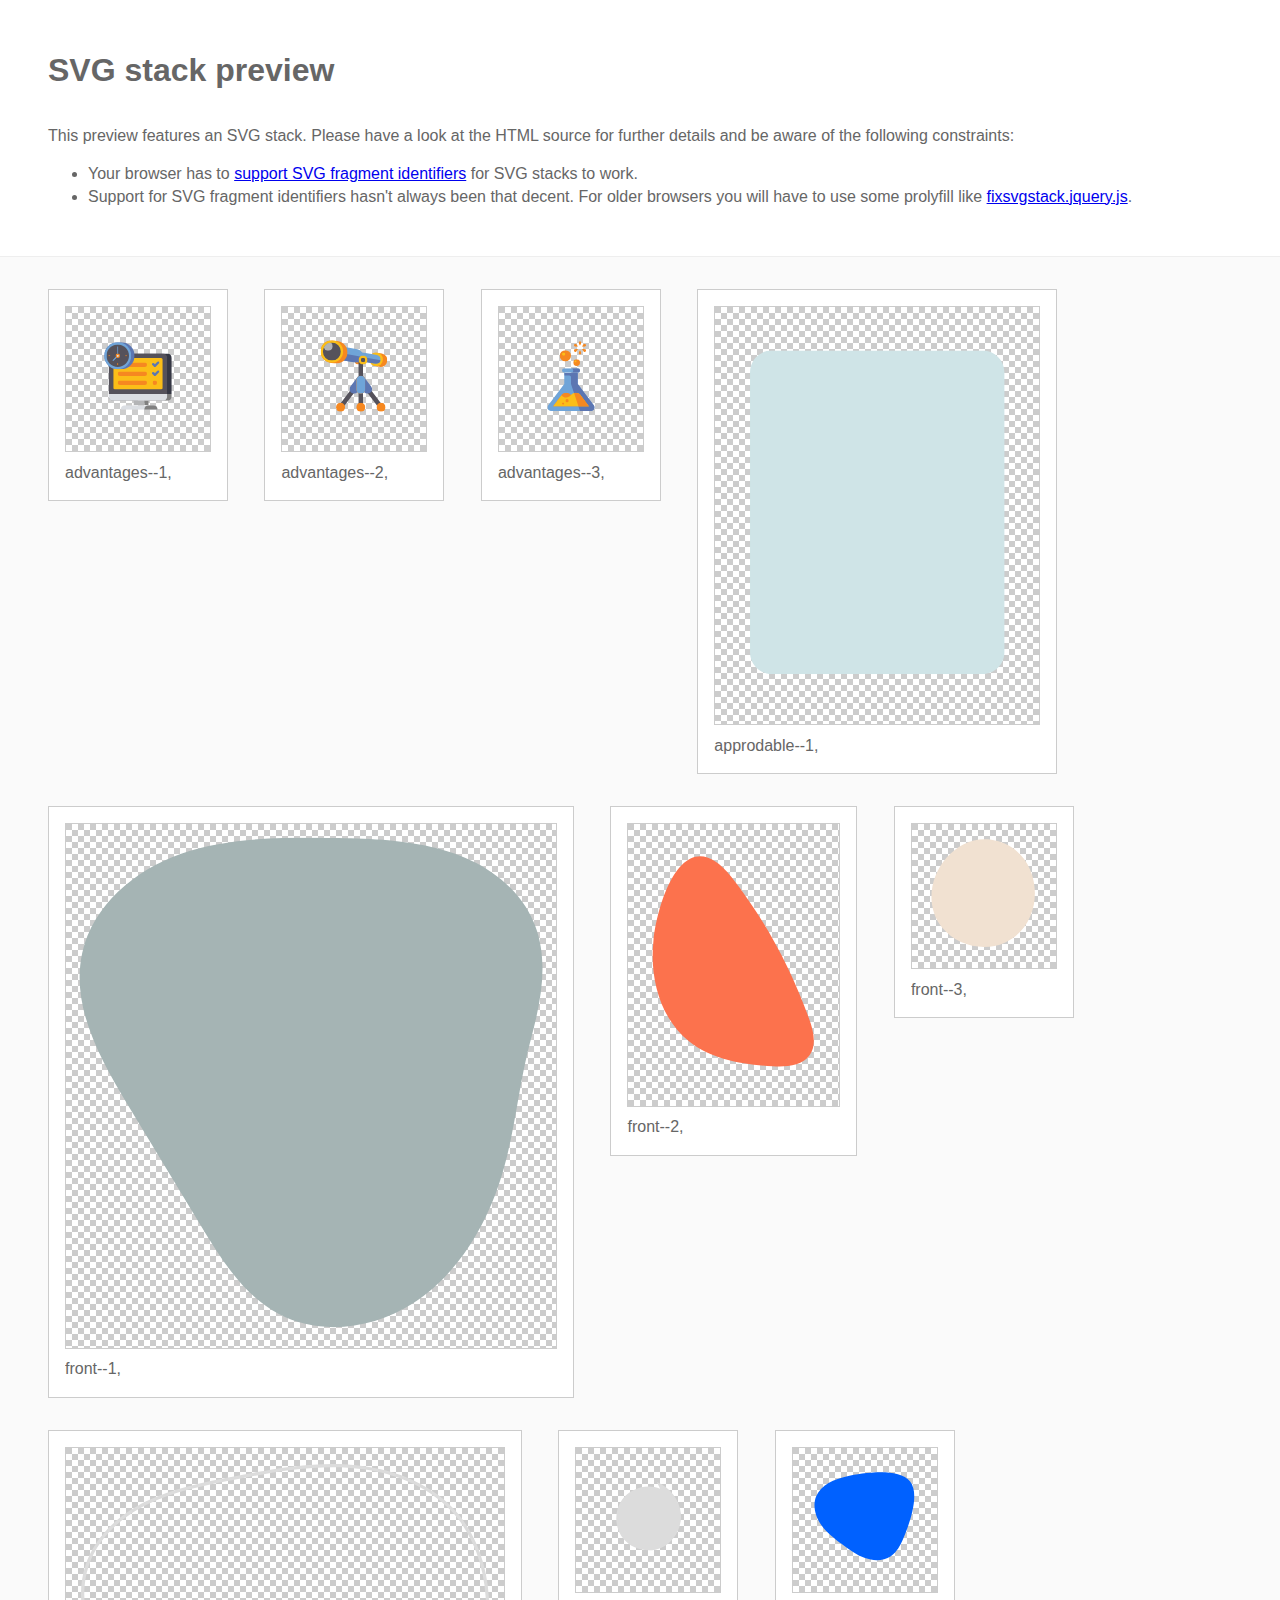
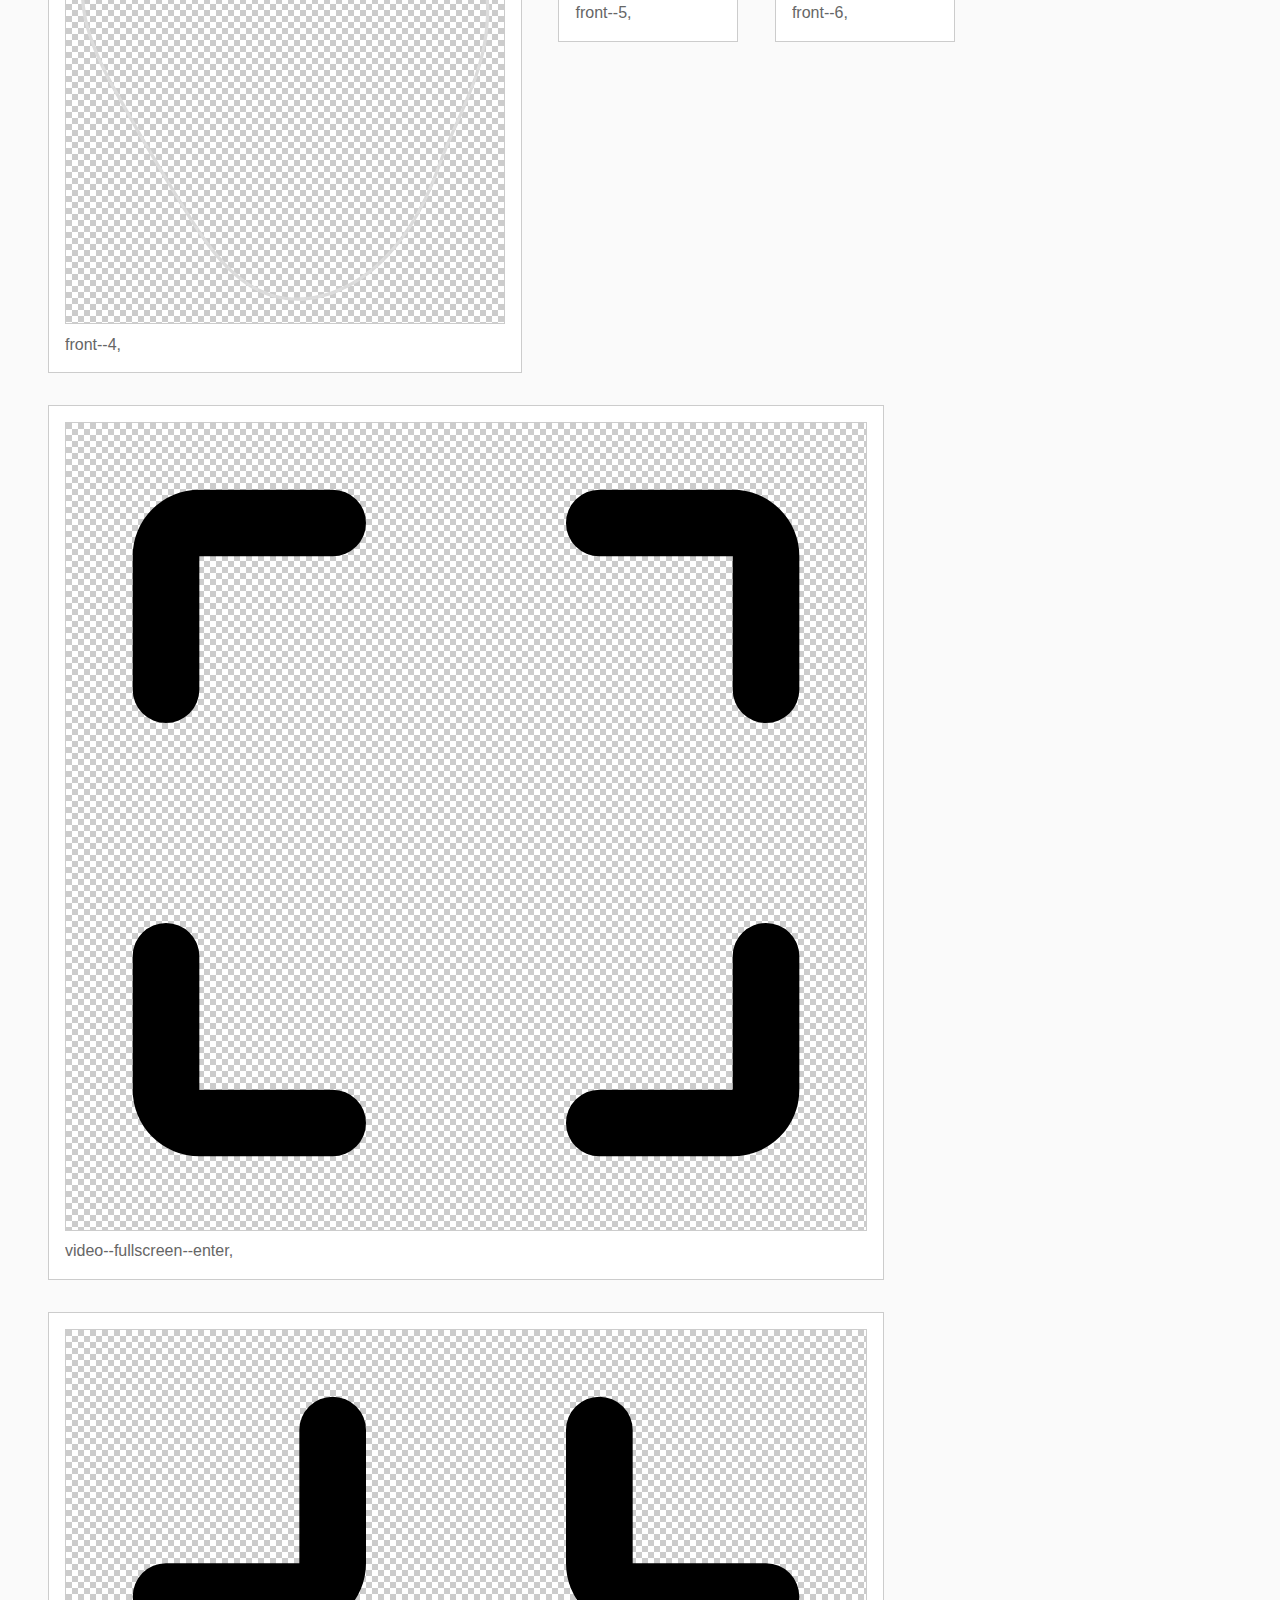
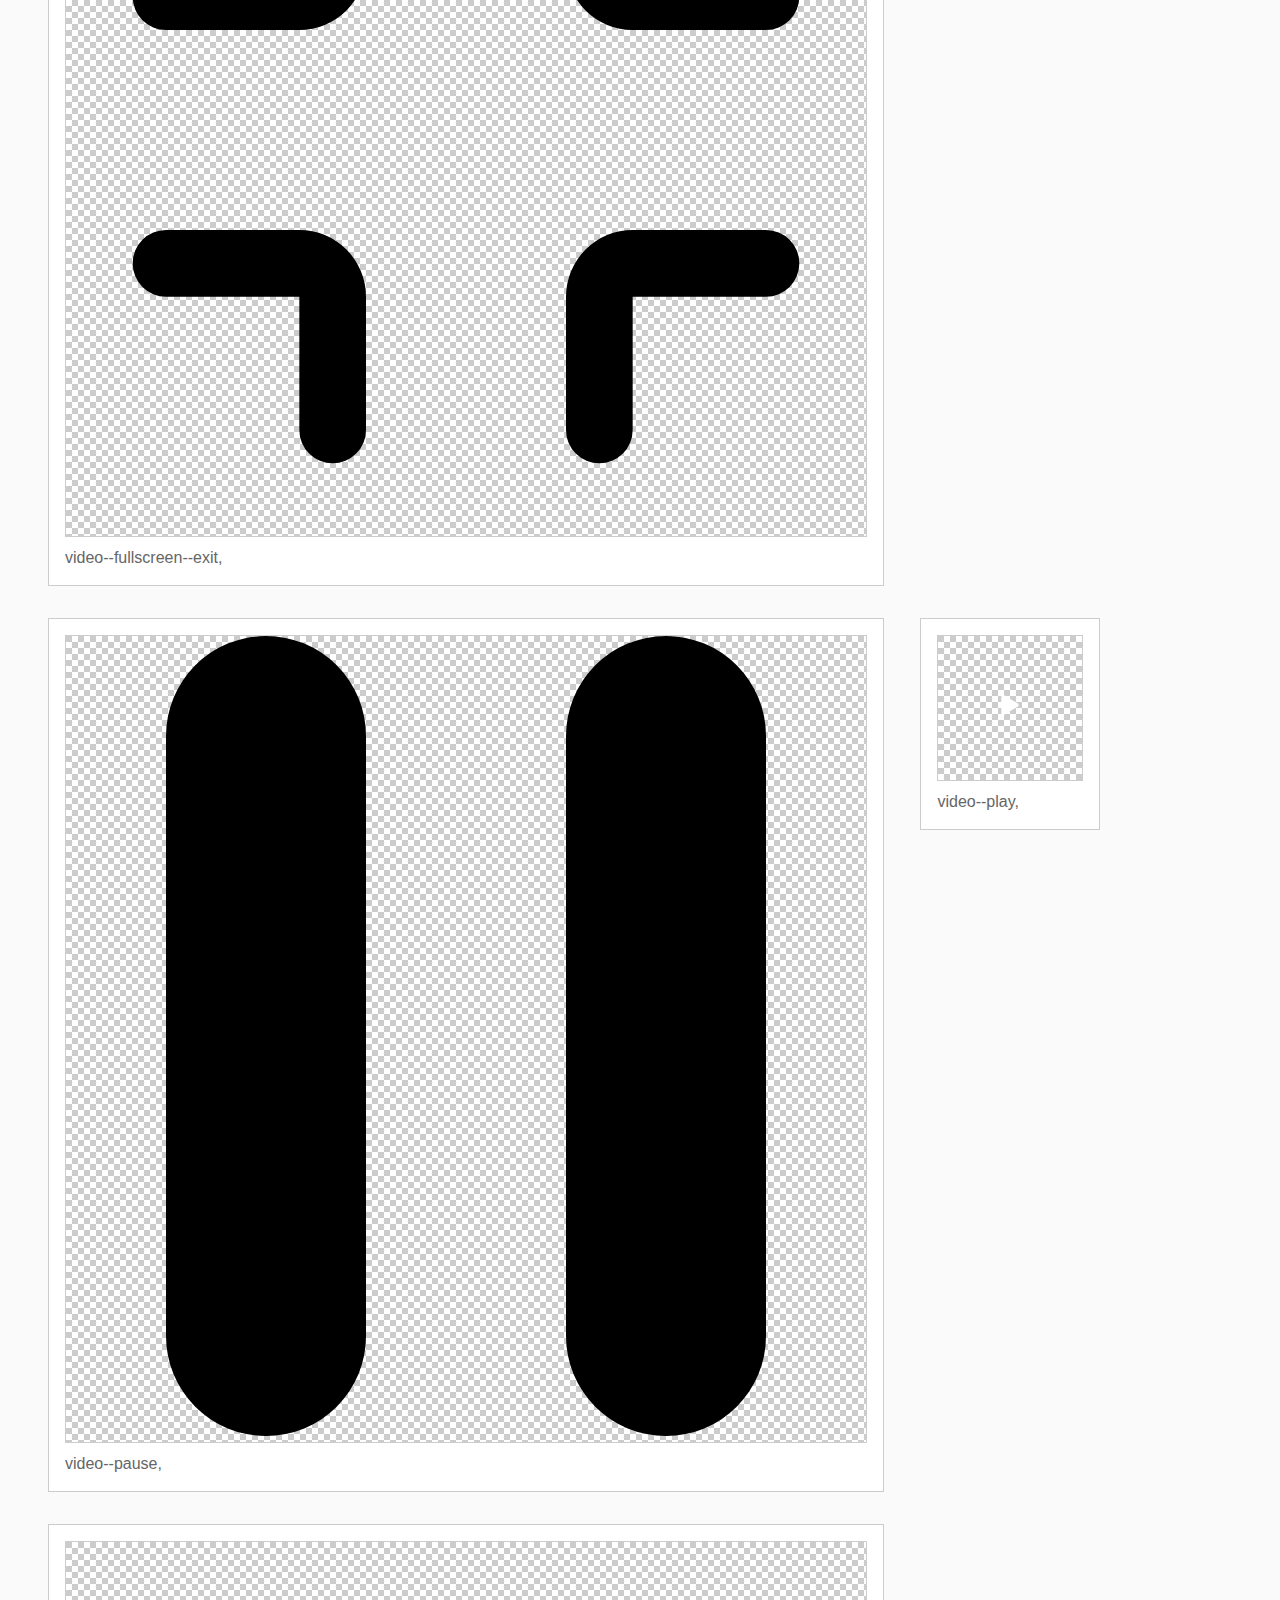
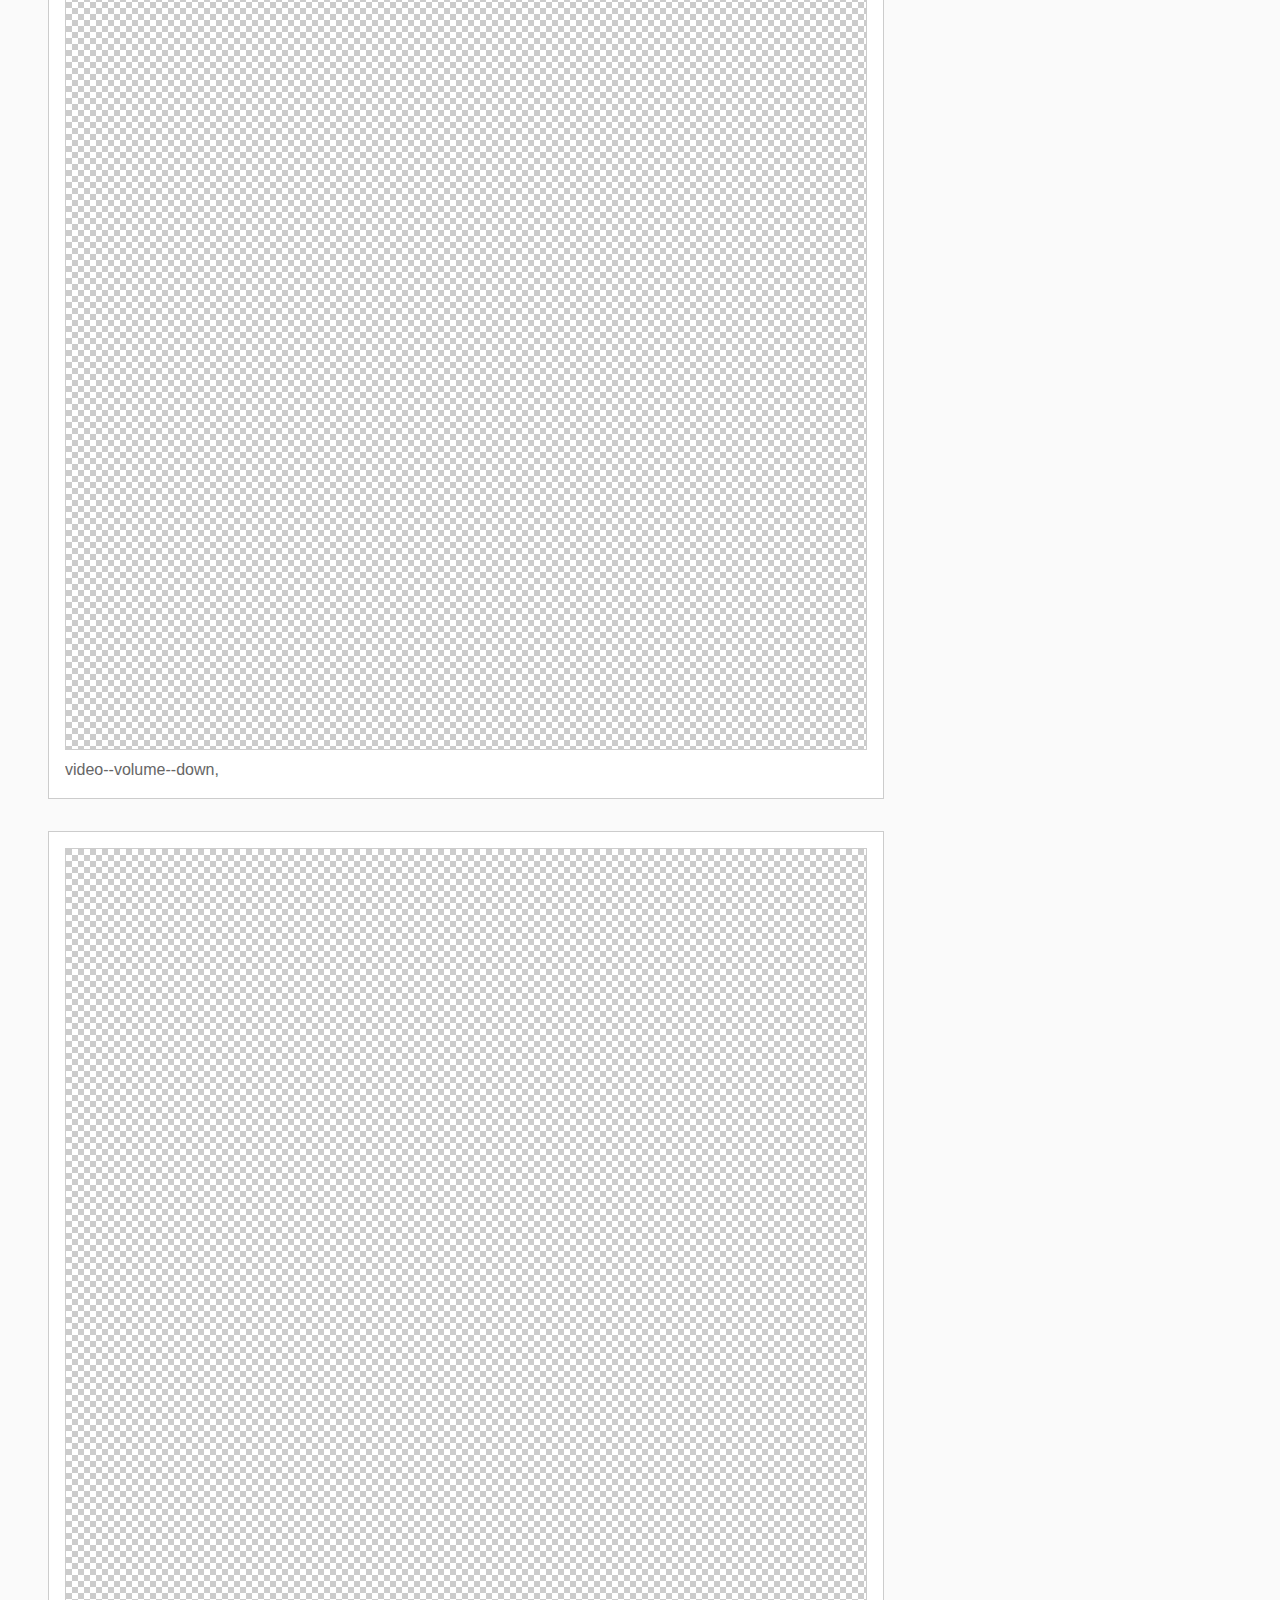
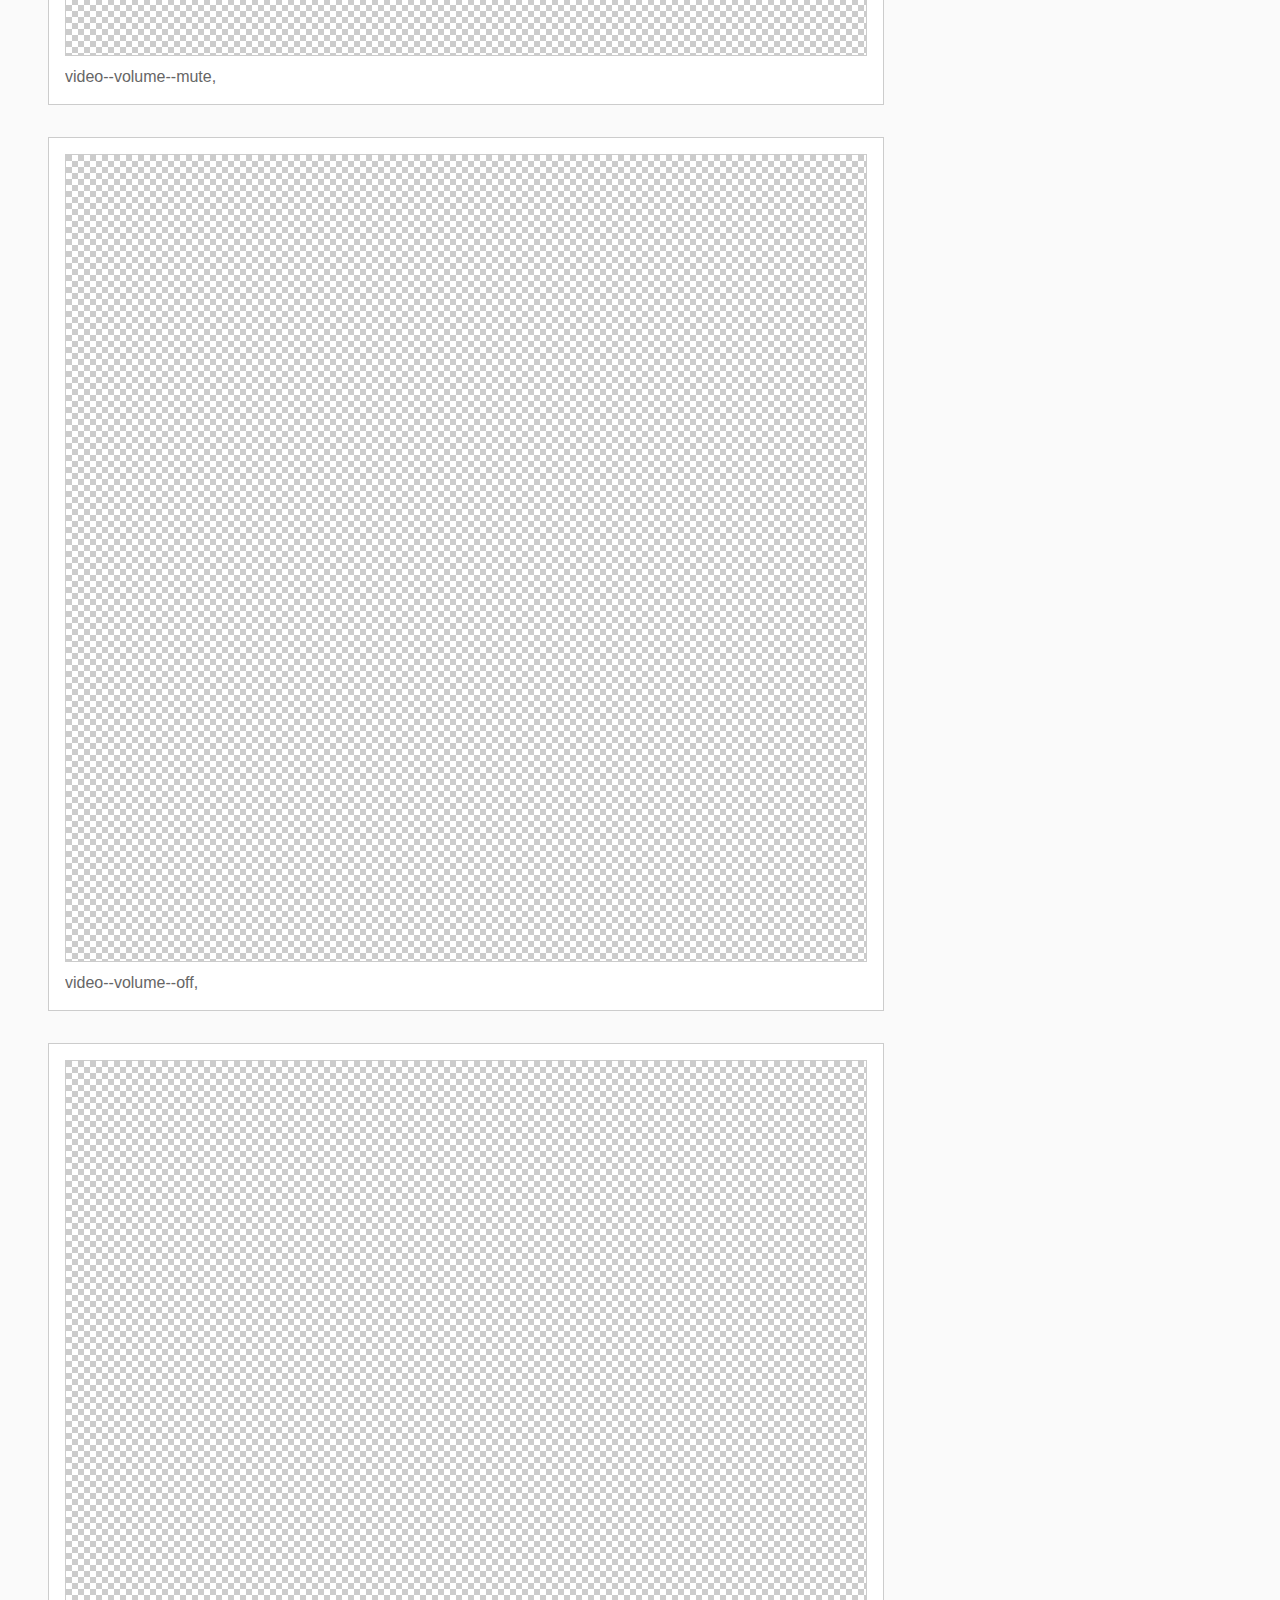
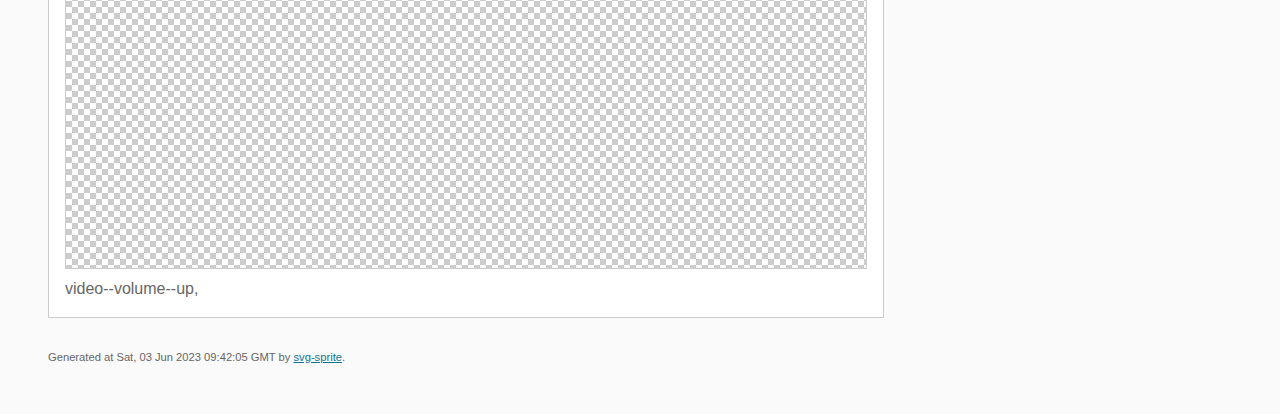
==== img/stack/sprite.stack.html @ 0eae403f "end video section" ====
<!doctype html>
<html lang="en">
    <head>
        <meta charset="utf-8">
        <title>SVG stack preview | svg-sprite</title>
        <style>
            body {
                padding: 0;
                margin: 0;
                color: #666;
                background: #fafafa;
                font-family: Arial, Helvetica, sans-serif;
                font-size: 1em;
                line-height: 1.4;
            }

            header {
                display: block;
                padding: 3em 3em 2em;
                background-color: #fff;
            }

            header p {
                margin: 2em 0 0;
            }

            section {
                border-top: 1px solid #eee;
                padding: 2em 3em 0;
            }

            section ul {
                margin: 0;
                padding: 0;
            }

            section li {
                display: inline-block;
                background-color: #fff;
                position: relative;
                margin: 0 2em 2em 0;
                vertical-align: top;
                border: 1px solid #ccc;
                padding: 1em 1em 3em;
                cursor: default;
            }

            .icon-box {
                margin: 0;
                width: 144px;
                height: 144px;
                position: relative;
                background: #ccc url("data:image/svg+xml,%3Csvg xmlns='http://www.w3.org/2000/svg' width='12' height='12'%3E%3Cpath fill='%23fff' d='M6 0h6v6H6zM0 6h6v6H0z'/%3E%3C/svg%3E") top left repeat;
                border: 1px solid #ccc;
                display: table-cell;
                vertical-align: middle;
                text-align: center;
            }

            .icon {
                display: inline-block;
            }

            h1 {
                margin-top: 0;
            }

            h2 {
                margin: 0;
                padding: 0;
                font-size: 1em;
                font-weight: 400;
                white-space: nowrap;
                overflow: hidden;
                text-overflow: ellipsis;
                position: absolute;
                left: 1em;
                right: 1em;
                bottom: 1em;
            }

            footer {
                display: block;
                margin: 0;
                padding: 0 3em 3em;
            }

            footer p {
                margin: 0;
                font-size: .7em;
            }

            footer a {
                color: #0f7595;
                margin-left: 0;
            }
        </style>

<!--
Sprite shape dimensions
====================================================================================================
You will need to set the sprite shape dimensions via CSS when you use them as stack SVGs, otherwise
they would become a huge 100% in size. You may use the following dimension classes for doing so.
They might well be outsourced to an external stylesheet of course.
-->

<style>
 .svg-advantages--1-dims { width: 72px; height: 72px; }
 .svg-advantages--2-dims { width: 72px; height: 72px; }
 .svg-advantages--3-dims { width: 72px; height: 72px; }
 .svg-approdable--1-dims { width: 324px; height: 411px; }
 .svg-front--1-dims { width: 490px; height: 517px; }
 .svg-front--2-dims { width: 211px; height: 275px; }
 .svg-front--3-dims { width: 109px; height: 114px; }
 .svg-front--4-dims { width: 438px; height: 469px; }
 .svg-front--5-dims { width: 69px; height: 73px; }
 .svg-front--6-dims { width: 115px; height: 101px; }
 .svg-video--fullscreen--enter-dims { width: 800px; height: 800px; }
 .svg-video--fullscreen--exit-dims { width: 800px; height: 800px; }
 .svg-video--pause-dims { width: 800px; height: 800px; }
 .svg-video--play-dims { width: 20px; height: 22px; }
 .svg-video--volume--down-dims { width: 800px; height: 800px; }
 .svg-video--volume--mute-dims { width: 800px; height: 800px; }
 .svg-video--volume--off-dims { width: 800px; height: 800px; }
 .svg-video--volume--up-dims { width: 800px; height: 800px; }
</style>

<!--
====================================================================================================
-->

    </head>
    <body>
        <header>
            <h1>SVG stack preview</h1>
            <p>This preview features an SVG stack. Please have a look at the HTML source for further details and be aware of the following constraints:</p>
            <ul>
                <li>Your browser has to <a href="https://caniuse.com/svg-fragment" target="_blank" rel="noopener noreferrer">support SVG fragment identifiers</a> for SVG stacks to work.</li>
                <li>Support for SVG fragment identifiers hasn't always been that decent. For older browsers you will have to use some prolyfill like <a href="https://github.com/preciousforever/SVG-Stacker/blob/master/fixsvgstack.jquery.js" target="_blank" rel="noopener noreferrer">fixsvgstack.jquery.js</a>.</li>
            </ul>
        </header>
        <section>

<!--
SVG stack
====================================================================================================
These SVG images make use of fragment identifiers (IDs) to reference certain portions of the
external sprite. By default, all shapes inside the sprite are hidden by CSS. The `:target` pseudo
selector is used to show the very shape that is referenced by the fragment identifier.
-->

            <ul>

             <li title="advantages--1">
                    <div class="icon-box">
                        <img src="../icons/icons.svg#advantages--1" class="svg-advantages--1-dims" alt="advantages--1">
                    </div>
                    <h2>advantages--1, </h2>
                </li>
             <li title="advantages--2">
                    <div class="icon-box">
                        <img src="../icons/icons.svg#advantages--2" class="svg-advantages--2-dims" alt="advantages--2">
                    </div>
                    <h2>advantages--2, </h2>
                </li>
             <li title="advantages--3">
                    <div class="icon-box">
                        <img src="../icons/icons.svg#advantages--3" class="svg-advantages--3-dims" alt="advantages--3">
                    </div>
                    <h2>advantages--3, </h2>
                </li>
             <li title="approdable--1">
                    <div class="icon-box">
                        <img src="../icons/icons.svg#approdable--1" class="svg-approdable--1-dims" alt="approdable--1">
                    </div>
                    <h2>approdable--1, </h2>
                </li>
             <li title="front--1">
                    <div class="icon-box">
                        <img src="../icons/icons.svg#front--1" class="svg-front--1-dims" alt="front--1">
                    </div>
                    <h2>front--1, </h2>
                </li>
             <li title="front--2">
                    <div class="icon-box">
                        <img src="../icons/icons.svg#front--2" class="svg-front--2-dims" alt="front--2">
                    </div>
                    <h2>front--2, </h2>
                </li>
             <li title="front--3">
                    <div class="icon-box">
                        <img src="../icons/icons.svg#front--3" class="svg-front--3-dims" alt="front--3">
                    </div>
                    <h2>front--3, </h2>
                </li>
             <li title="front--4">
                    <div class="icon-box">
                        <img src="../icons/icons.svg#front--4" class="svg-front--4-dims" alt="front--4">
                    </div>
                    <h2>front--4, </h2>
                </li>
             <li title="front--5">
                    <div class="icon-box">
                        <img src="../icons/icons.svg#front--5" class="svg-front--5-dims" alt="front--5">
                    </div>
                    <h2>front--5, </h2>
                </li>
             <li title="front--6">
                    <div class="icon-box">
                        <img src="../icons/icons.svg#front--6" class="svg-front--6-dims" alt="front--6">
                    </div>
                    <h2>front--6, </h2>
                </li>
             <li title="video--fullscreen--enter">
                    <div class="icon-box">
                        <img src="../icons/icons.svg#video--fullscreen--enter" class="svg-video--fullscreen--enter-dims" alt="video--fullscreen--enter">
                    </div>
                    <h2>video--fullscreen--enter, </h2>
                </li>
             <li title="video--fullscreen--exit">
                    <div class="icon-box">
                        <img src="../icons/icons.svg#video--fullscreen--exit" class="svg-video--fullscreen--exit-dims" alt="video--fullscreen--exit">
                    </div>
                    <h2>video--fullscreen--exit, </h2>
                </li>
             <li title="video--pause">
                    <div class="icon-box">
                        <img src="../icons/icons.svg#video--pause" class="svg-video--pause-dims" alt="video--pause">
                    </div>
                    <h2>video--pause, </h2>
                </li>
             <li title="video--play">
                    <div class="icon-box">
                        <img src="../icons/icons.svg#video--play" class="svg-video--play-dims" alt="video--play">
                    </div>
                    <h2>video--play, </h2>
                </li>
             <li title="video--volume--down">
                    <div class="icon-box">
                        <img src="../icons/icons.svg#video--volume--down" class="svg-video--volume--down-dims" alt="video--volume--down">
                    </div>
                    <h2>video--volume--down, </h2>
                </li>
             <li title="video--volume--mute">
                    <div class="icon-box">
                        <img src="../icons/icons.svg#video--volume--mute" class="svg-video--volume--mute-dims" alt="video--volume--mute">
                    </div>
                    <h2>video--volume--mute, </h2>
                </li>
             <li title="video--volume--off">
                    <div class="icon-box">
                        <img src="../icons/icons.svg#video--volume--off" class="svg-video--volume--off-dims" alt="video--volume--off">
                    </div>
                    <h2>video--volume--off, </h2>
                </li>
             <li title="video--volume--up">
                    <div class="icon-box">
                        <img src="../icons/icons.svg#video--volume--up" class="svg-video--volume--up-dims" alt="video--volume--up">
                    </div>
                    <h2>video--volume--up, </h2>
                </li>
         </ul>

<!--
====================================================================================================
-->

        </section>
        <footer>
            <p>Generated at Sat, 03 Jun 2023 09:42:05 GMT by <a href="https://github.com/svg-sprite/svg-sprite" target="_blank" rel="noopener noreferrer">svg-sprite</a>.</p>
        </footer>
    </body>
</html>
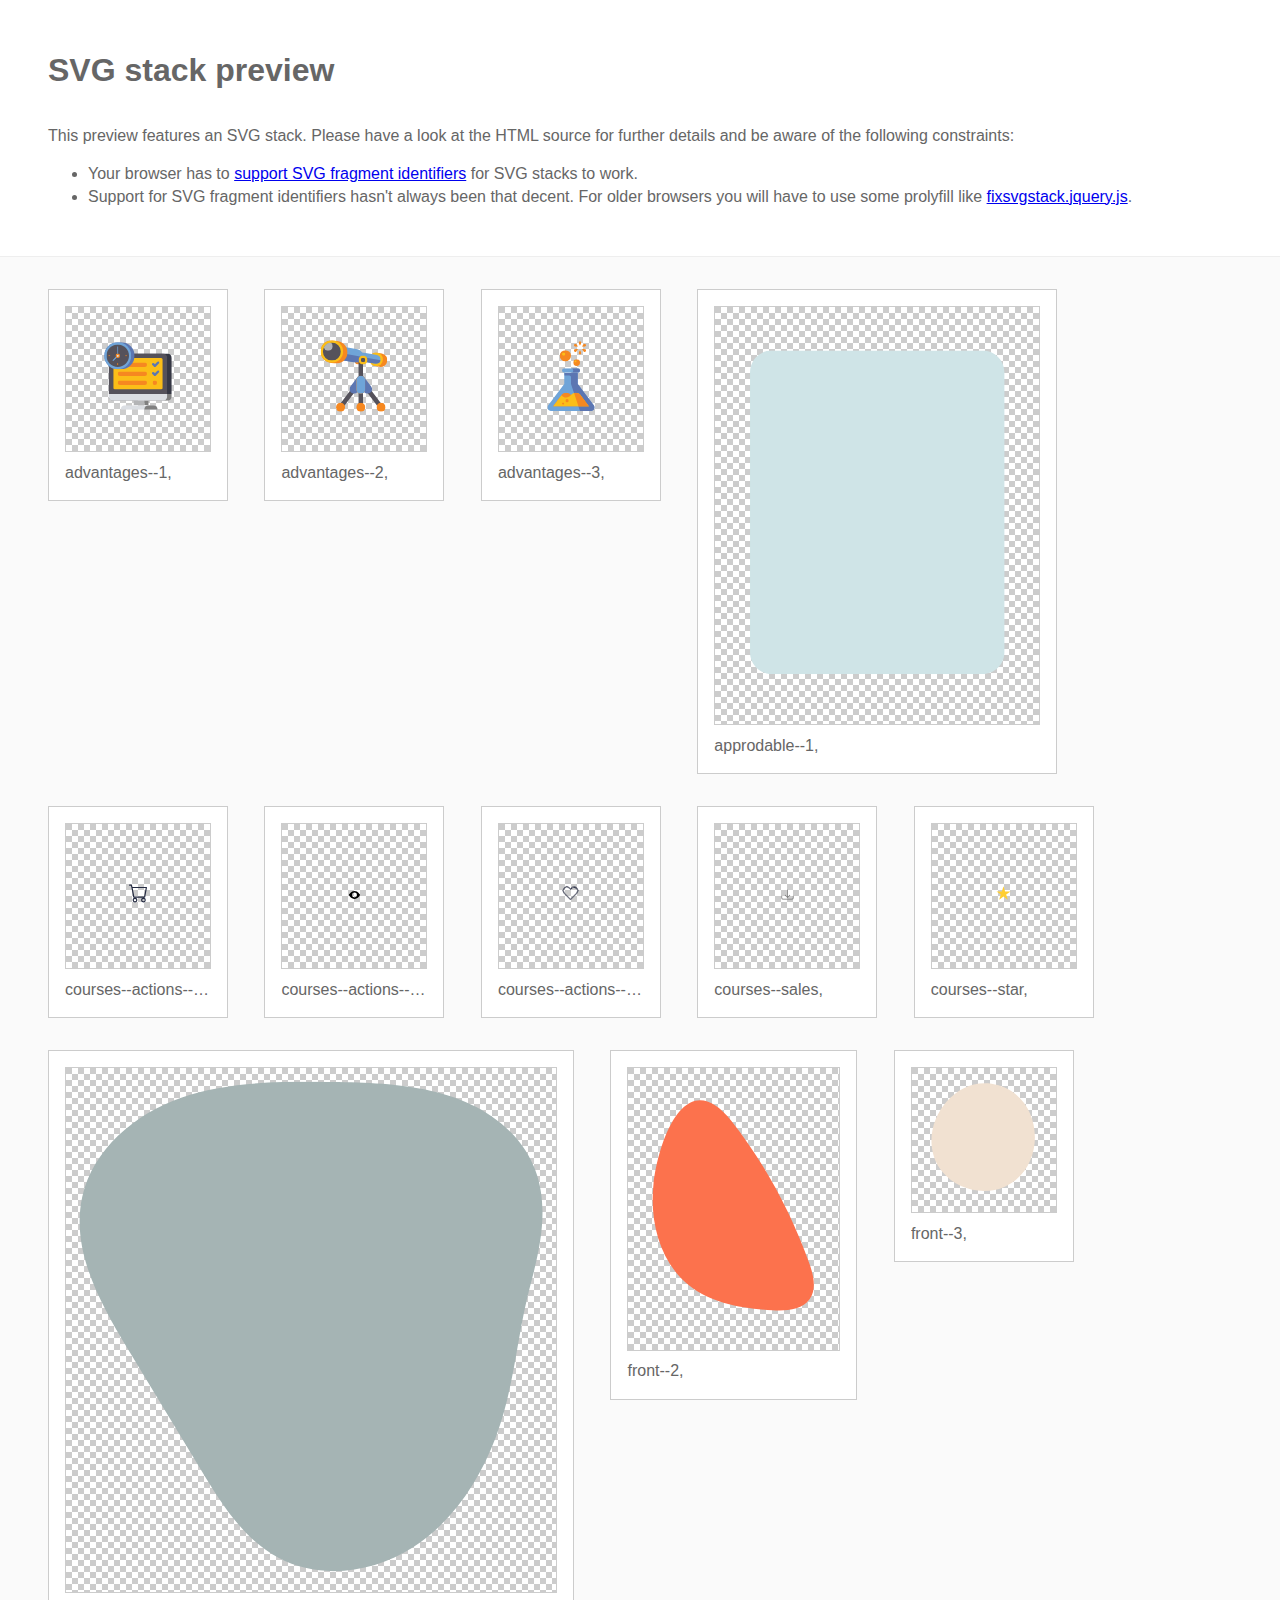
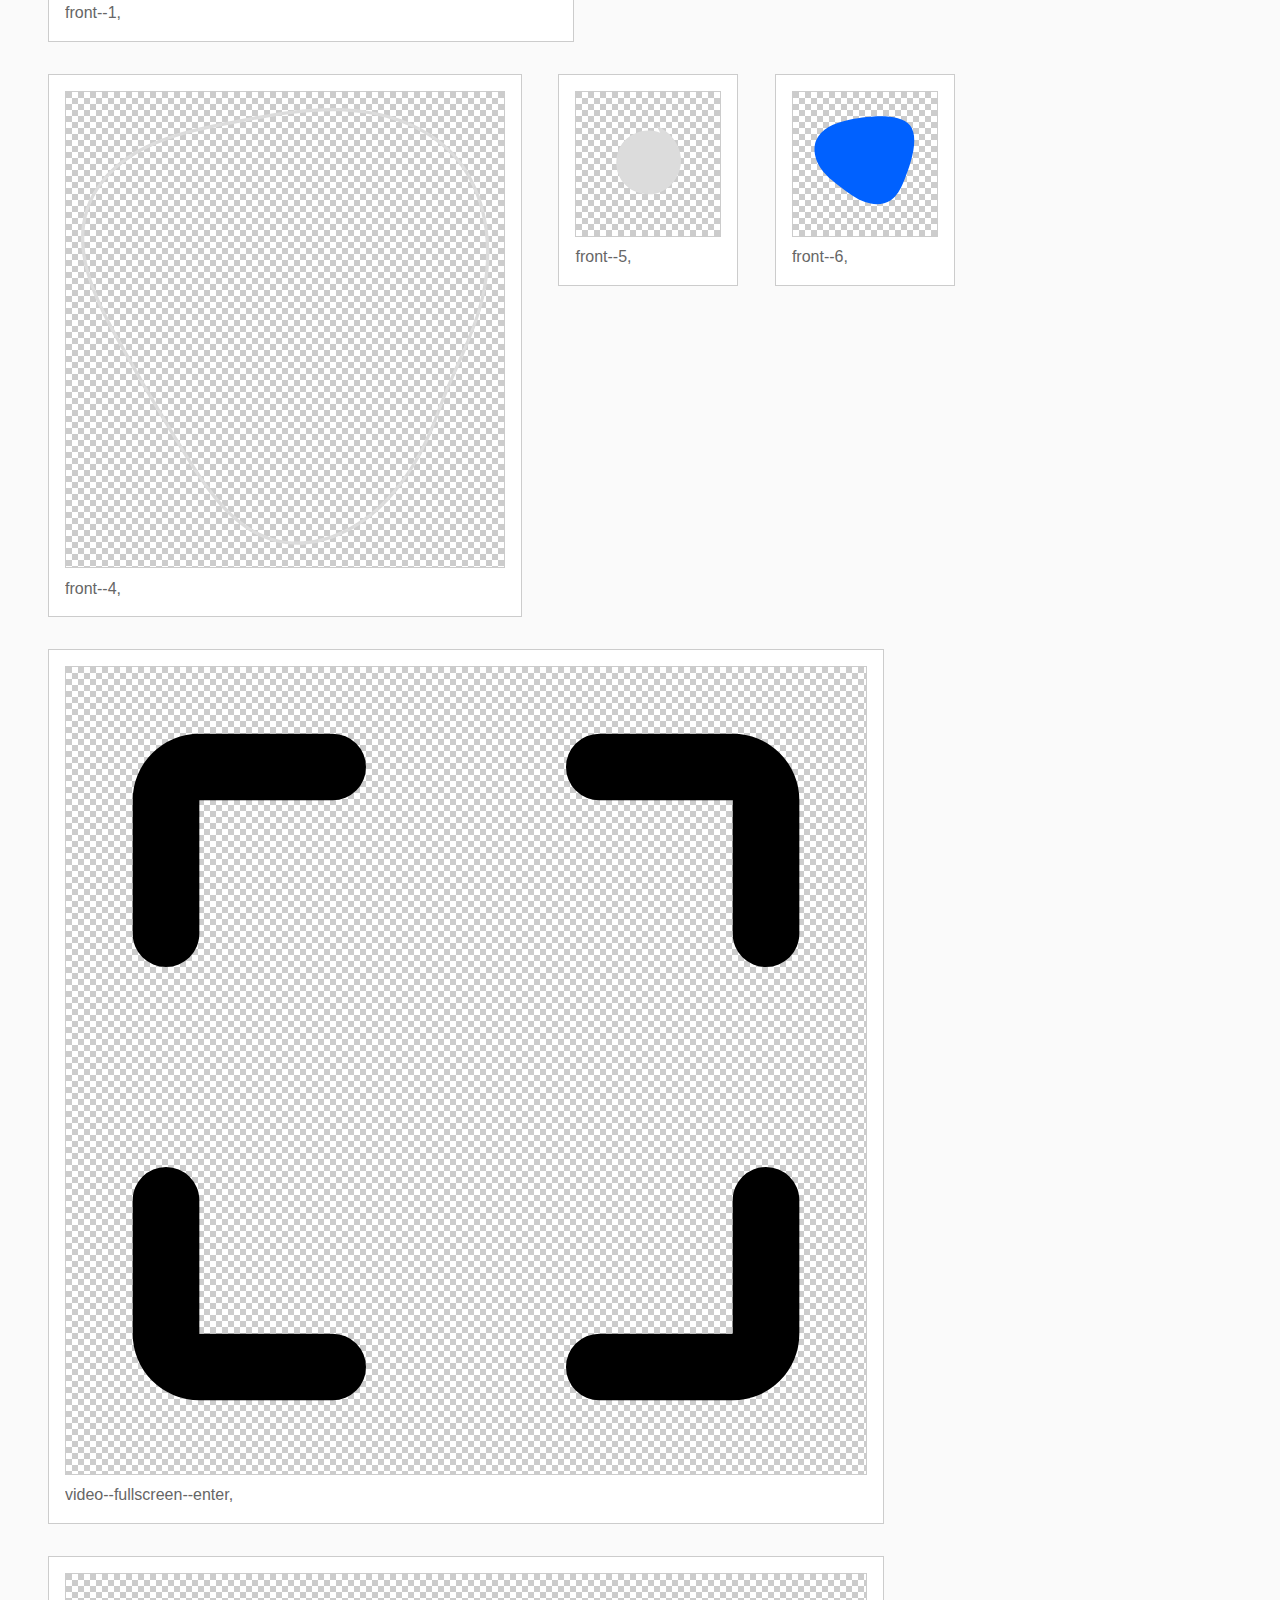
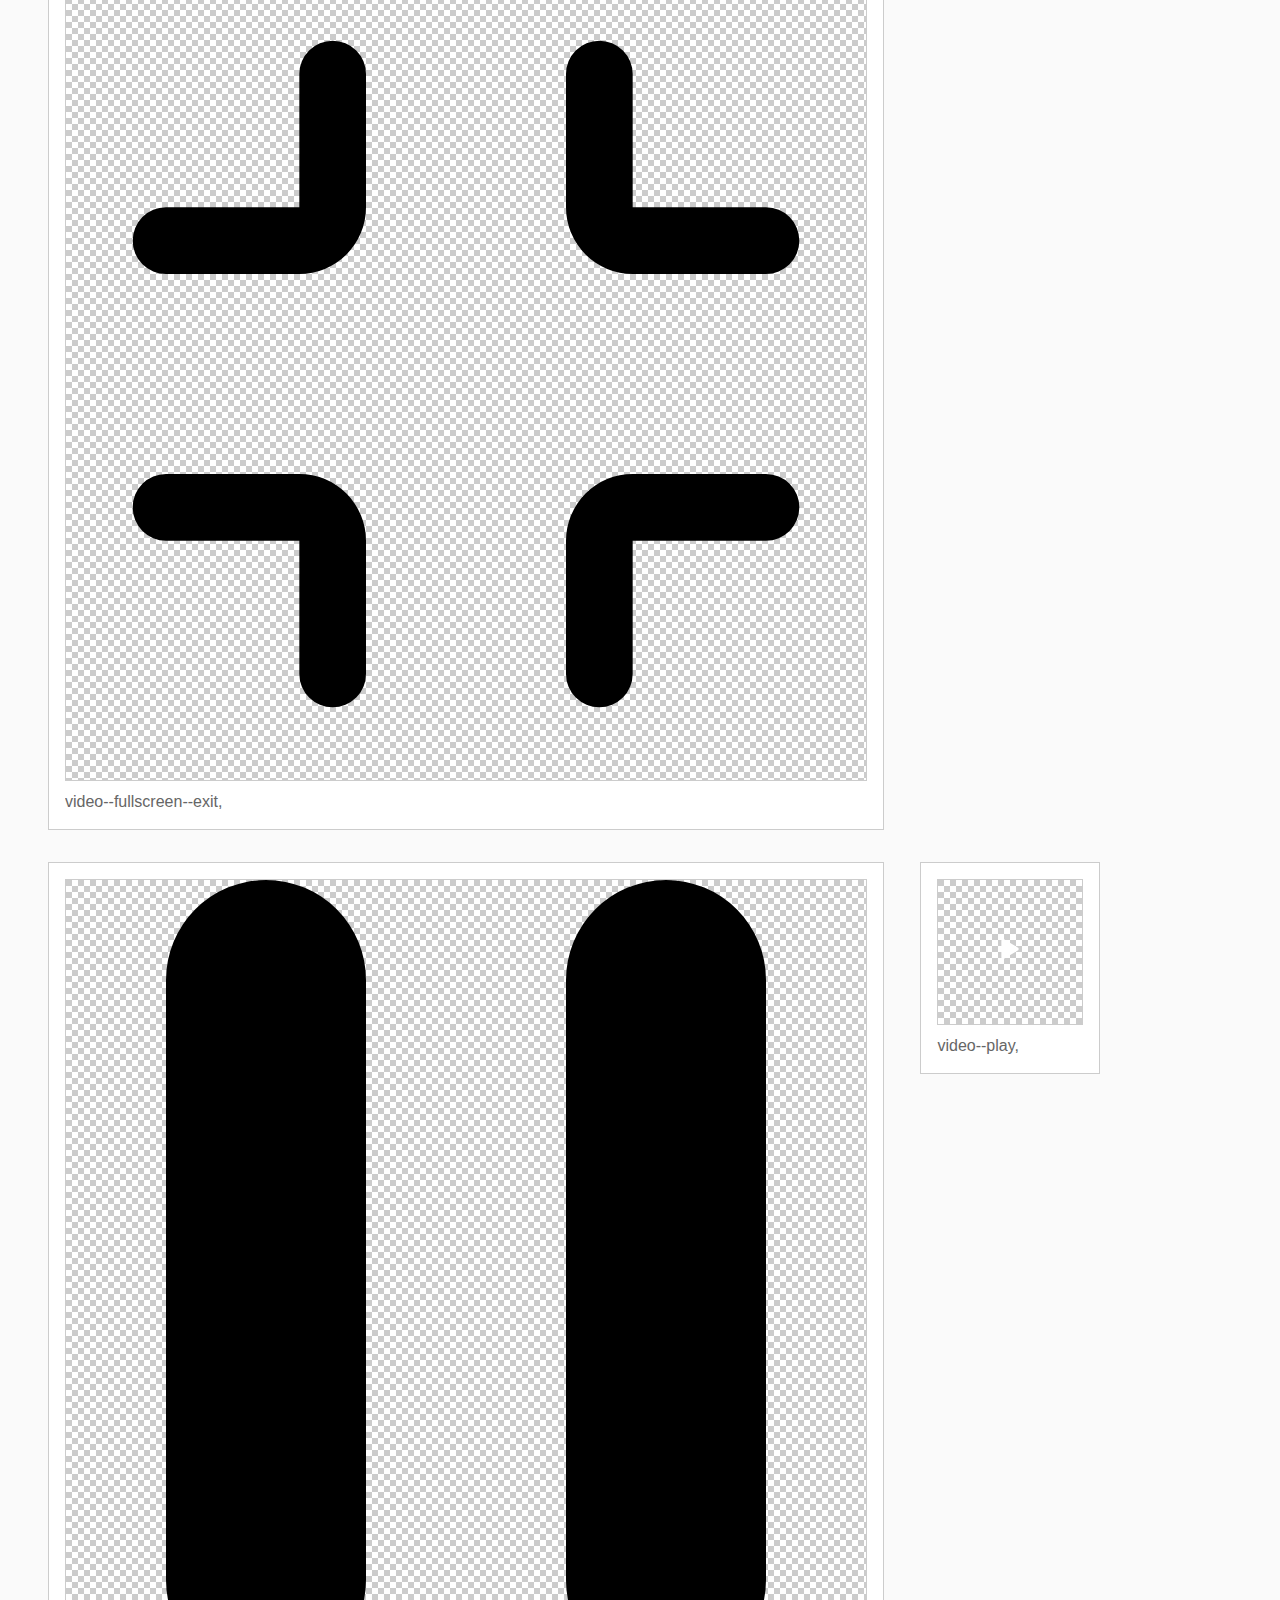
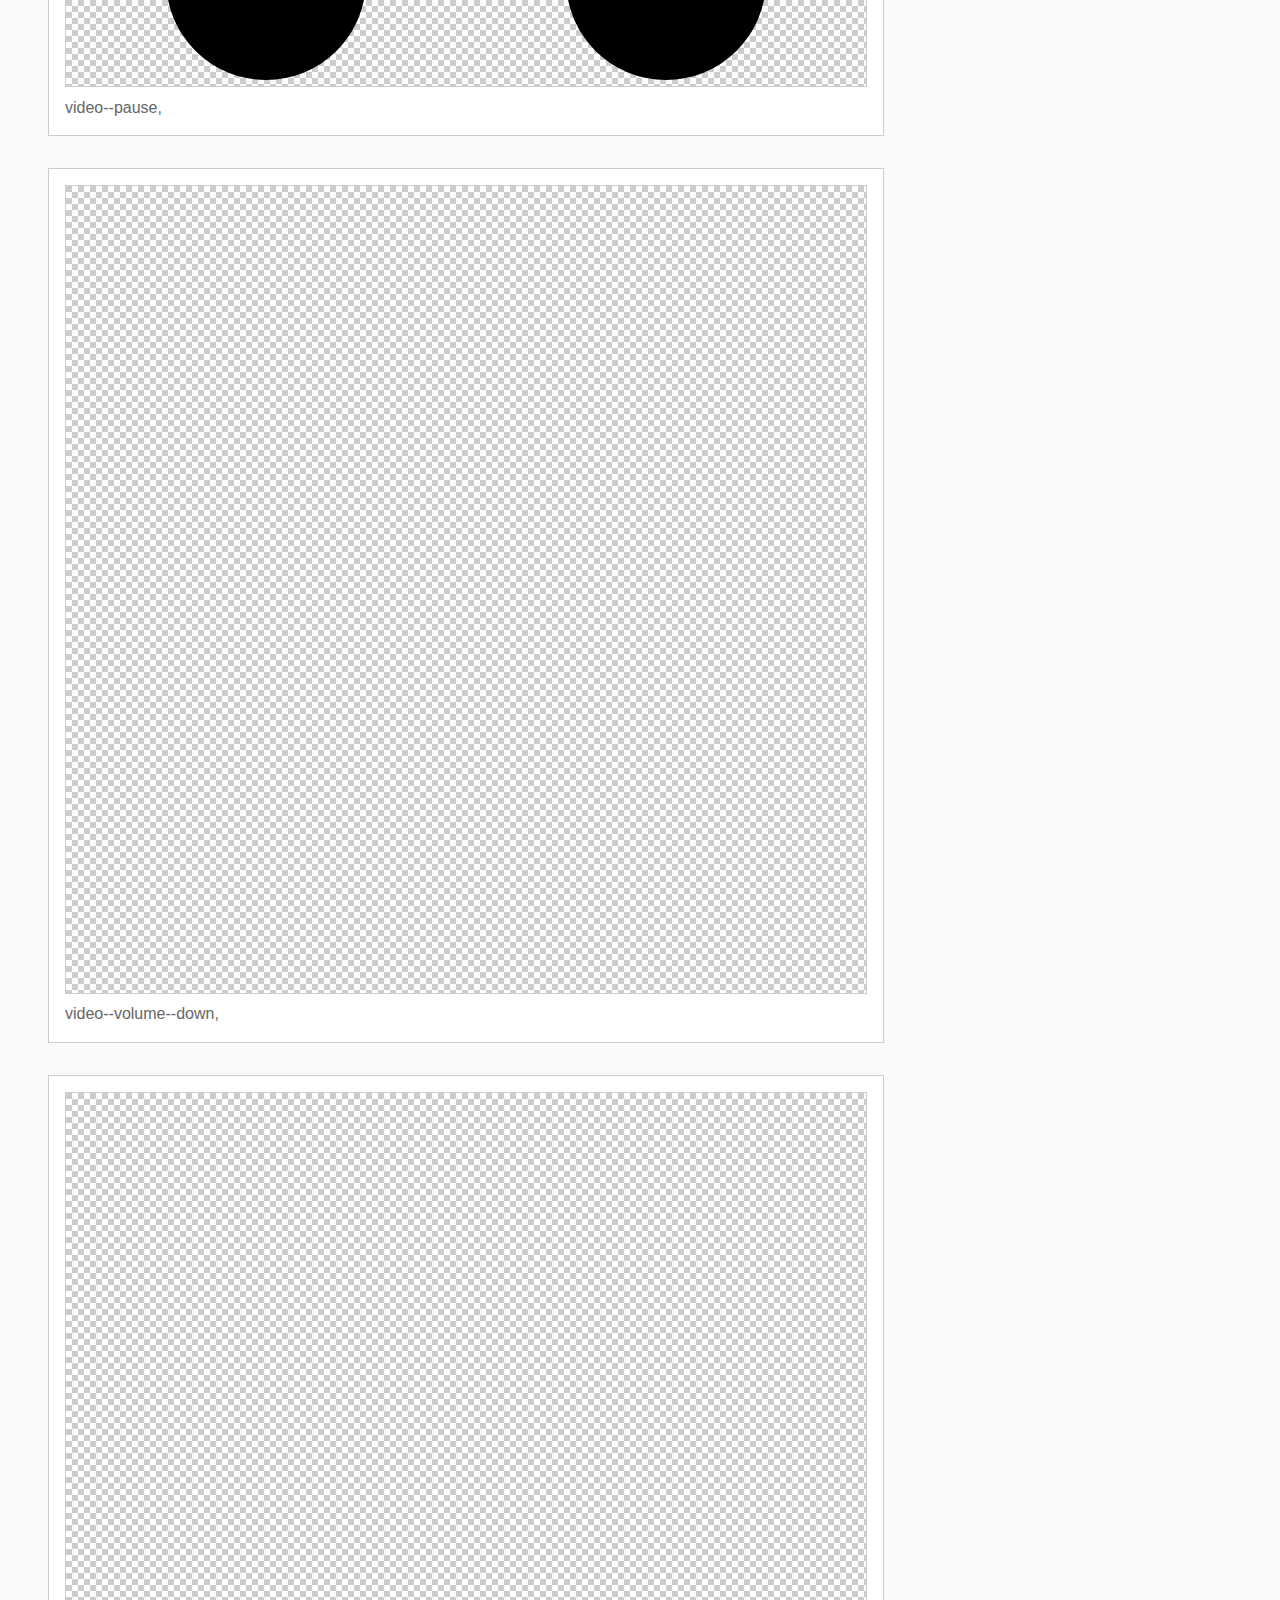
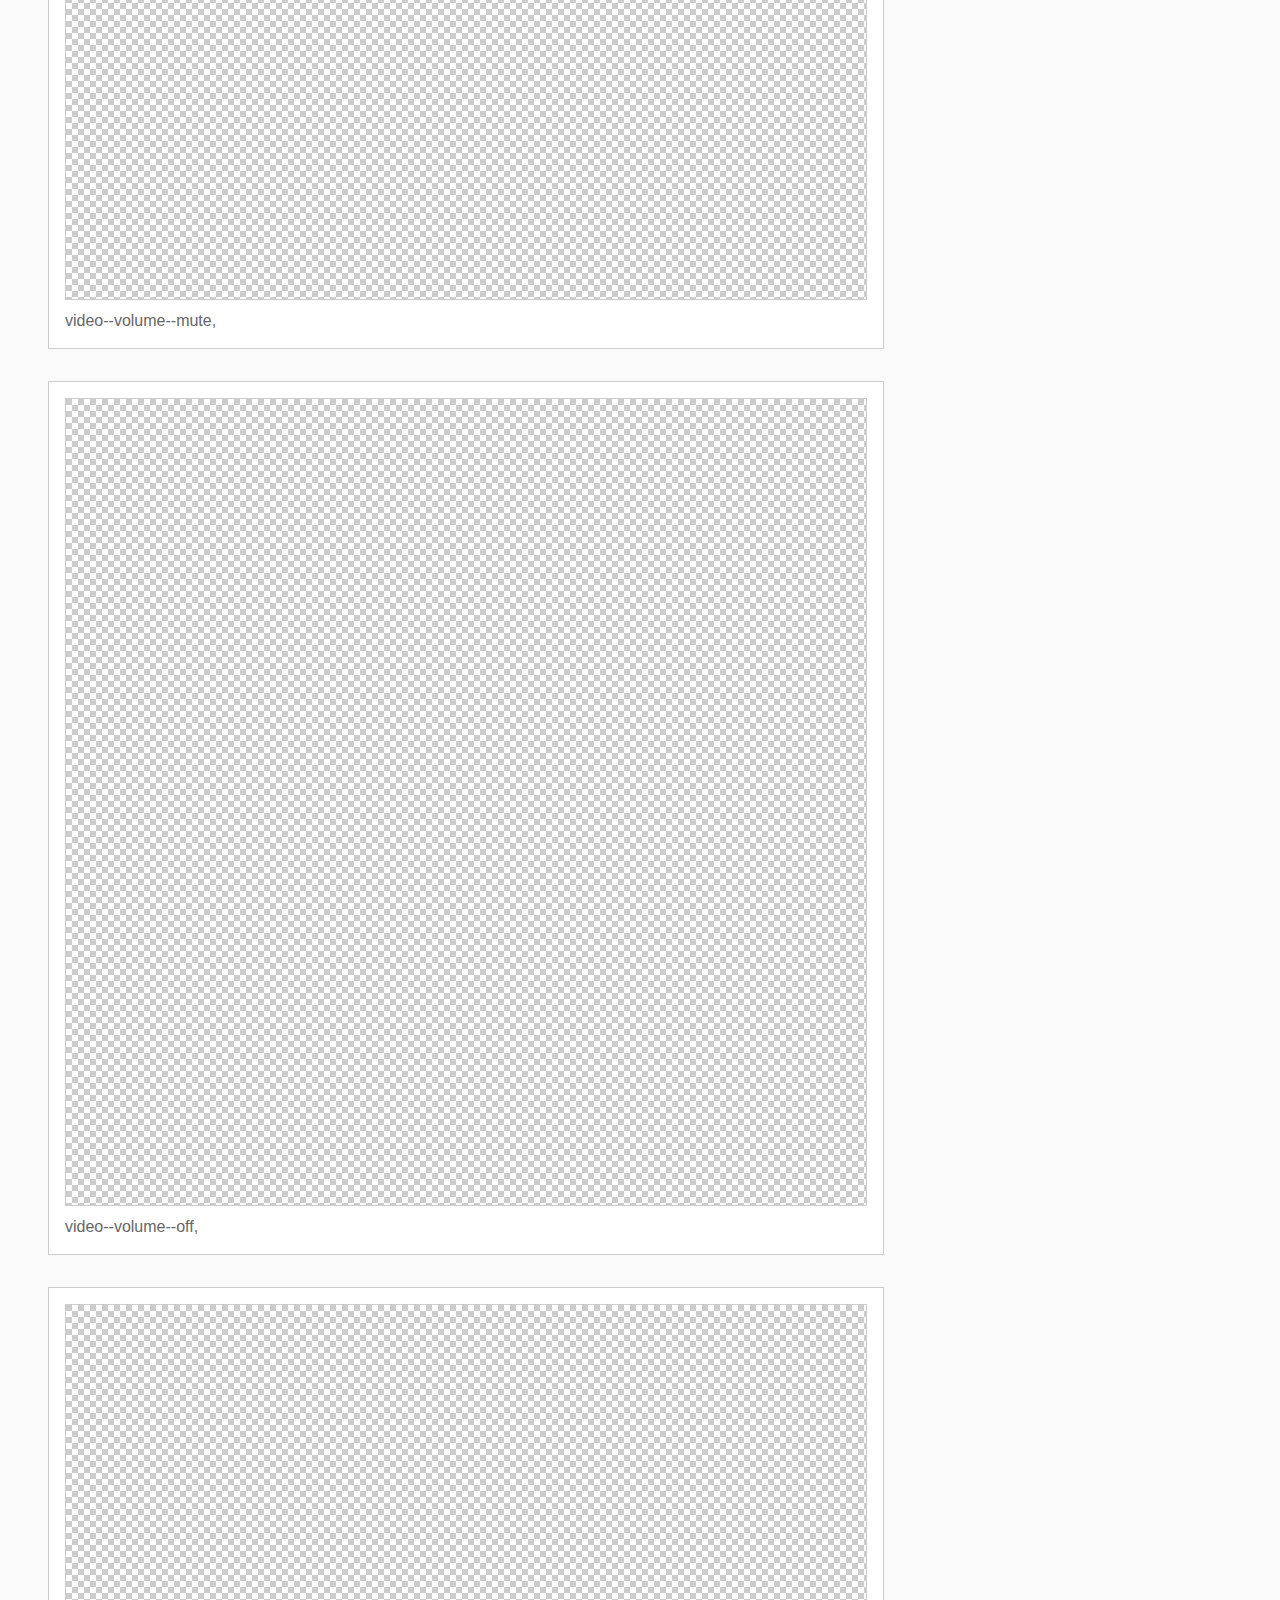
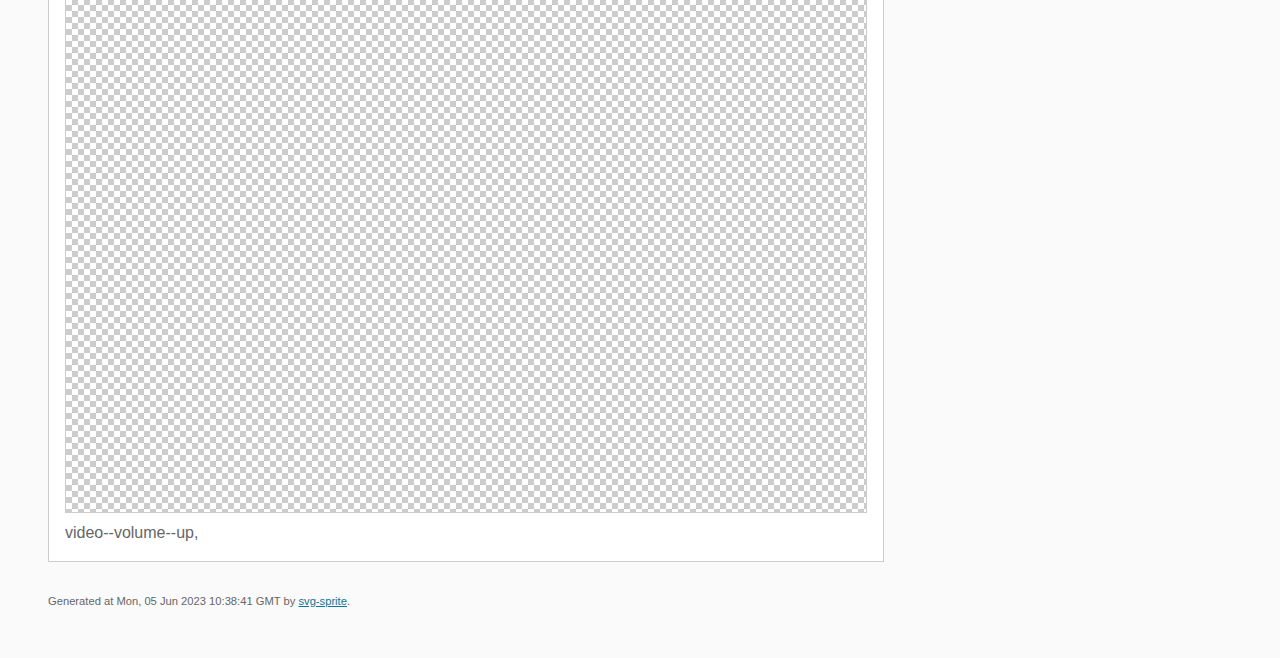
==== commit f1383628: "end courses section" ====
--- a/img/stack/sprite.stack.html
+++ b/img/stack/sprite.stack.html
@@ -109,6 +109,11 @@
  .svg-advantages--2-dims { width: 72px; height: 72px; }
  .svg-advantages--3-dims { width: 72px; height: 72px; }
  .svg-approdable--1-dims { width: 324px; height: 411px; }
+ .svg-courses--actions--basket-dims { width: 20px; height: 19px; }
+ .svg-courses--actions--favorite-dims { width: 17px; height: 12px; }
+ .svg-courses--actions--like-dims { width: 19px; height: 17px; }
+ .svg-courses--sales-dims { width: 17px; height: 13px; }
+ .svg-courses--star-dims { width: 15px; height: 16px; }
  .svg-front--1-dims { width: 490px; height: 517px; }
  .svg-front--2-dims { width: 211px; height: 275px; }
  .svg-front--3-dims { width: 109px; height: 114px; }
@@ -175,6 +180,36 @@
                     </div>
                     <h2>approdable--1, </h2>
                 </li>
+             <li title="courses--actions--basket">
+                    <div class="icon-box">
+                        <img src="../icons/icons.svg#courses--actions--basket" class="svg-courses--actions--basket-dims" alt="courses--actions--basket">
+                    </div>
+                    <h2>courses--actions--basket, </h2>
+                </li>
+             <li title="courses--actions--favorite">
+                    <div class="icon-box">
+                        <img src="../icons/icons.svg#courses--actions--favorite" class="svg-courses--actions--favorite-dims" alt="courses--actions--favorite">
+                    </div>
+                    <h2>courses--actions--favorite, </h2>
+                </li>
+             <li title="courses--actions--like">
+                    <div class="icon-box">
+                        <img src="../icons/icons.svg#courses--actions--like" class="svg-courses--actions--like-dims" alt="courses--actions--like">
+                    </div>
+                    <h2>courses--actions--like, </h2>
+                </li>
+             <li title="courses--sales">
+                    <div class="icon-box">
+                        <img src="../icons/icons.svg#courses--sales" class="svg-courses--sales-dims" alt="courses--sales">
+                    </div>
+                    <h2>courses--sales, </h2>
+                </li>
+             <li title="courses--star">
+                    <div class="icon-box">
+                        <img src="../icons/icons.svg#courses--star" class="svg-courses--star-dims" alt="courses--star">
+                    </div>
+                    <h2>courses--star, </h2>
+                </li>
              <li title="front--1">
                     <div class="icon-box">
                         <img src="../icons/icons.svg#front--1" class="svg-front--1-dims" alt="front--1">
@@ -267,7 +302,7 @@
 
         </section>
         <footer>
-            <p>Generated at Sat, 03 Jun 2023 09:42:05 GMT by <a href="https://github.com/svg-sprite/svg-sprite" target="_blank" rel="noopener noreferrer">svg-sprite</a>.</p>
+            <p>Generated at Mon, 05 Jun 2023 10:38:41 GMT by <a href="https://github.com/svg-sprite/svg-sprite" target="_blank" rel="noopener noreferrer">svg-sprite</a>.</p>
         </footer>
     </body>
 </html>
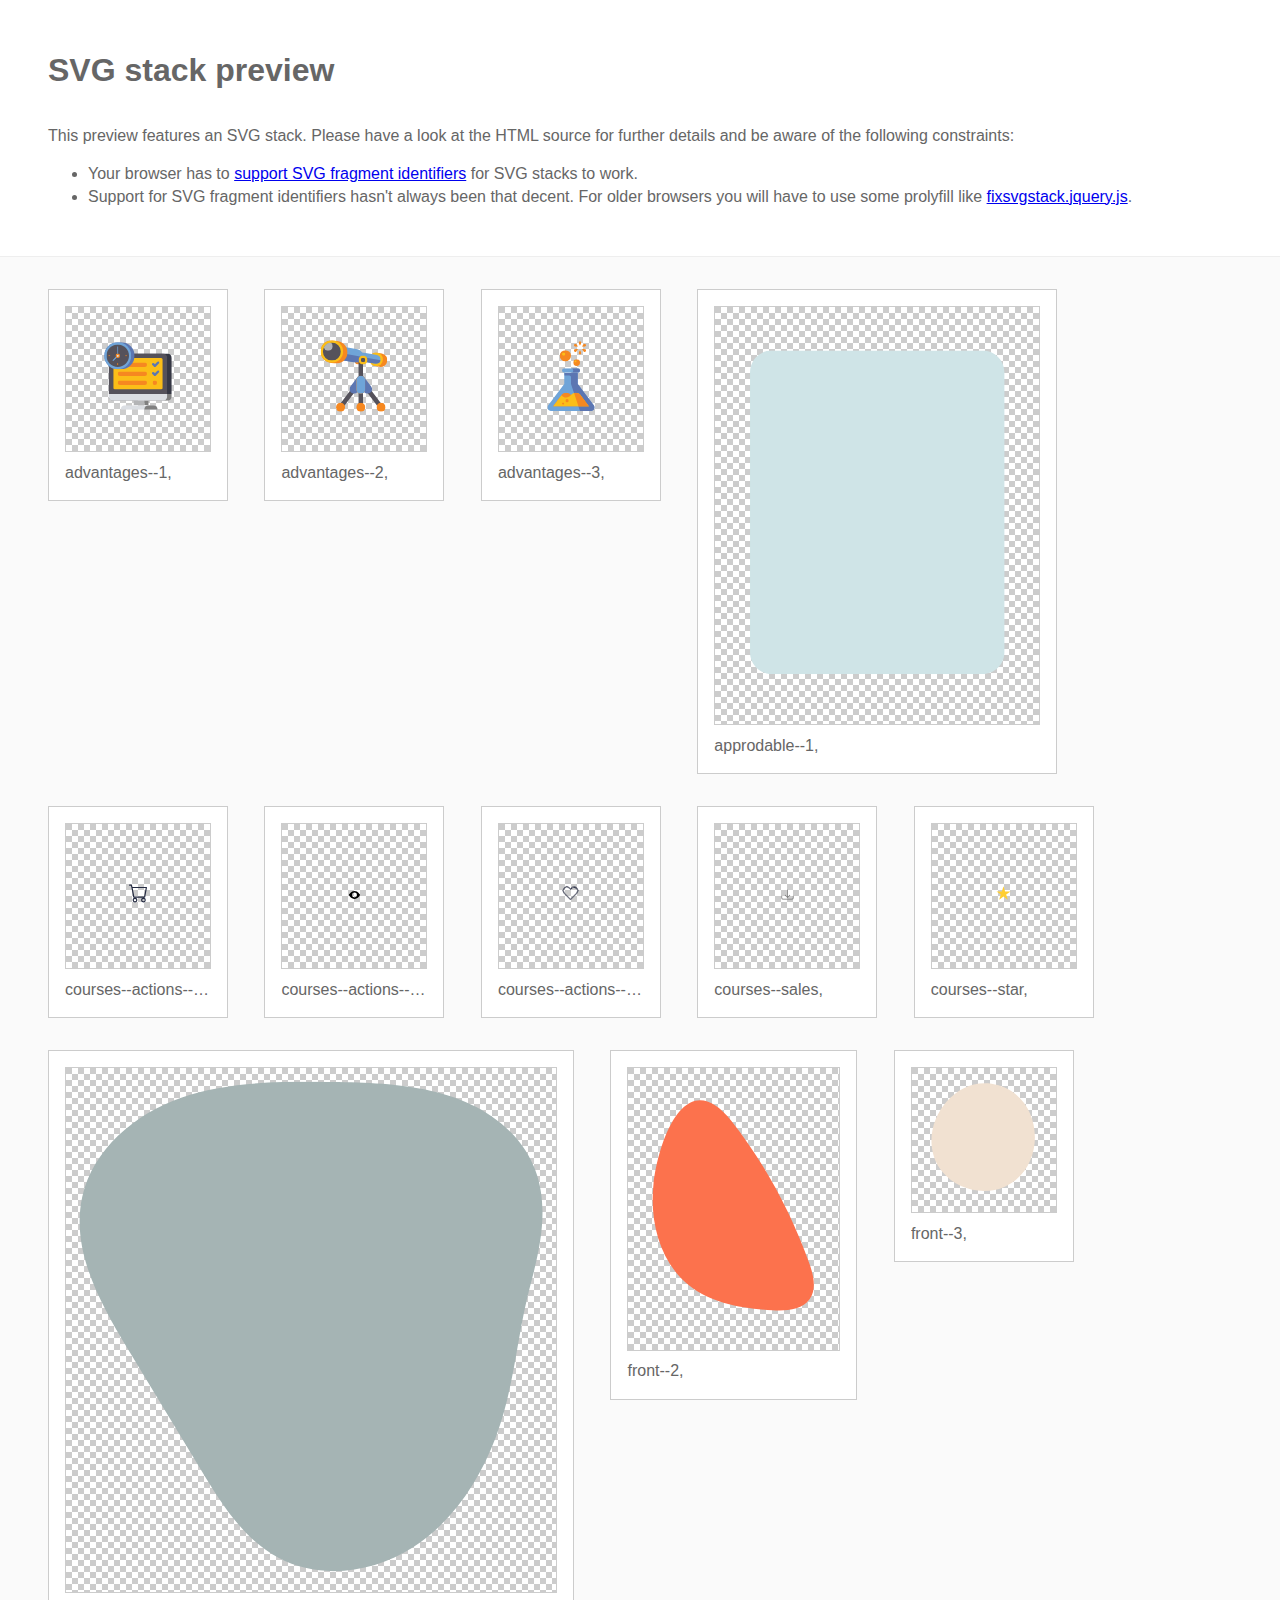
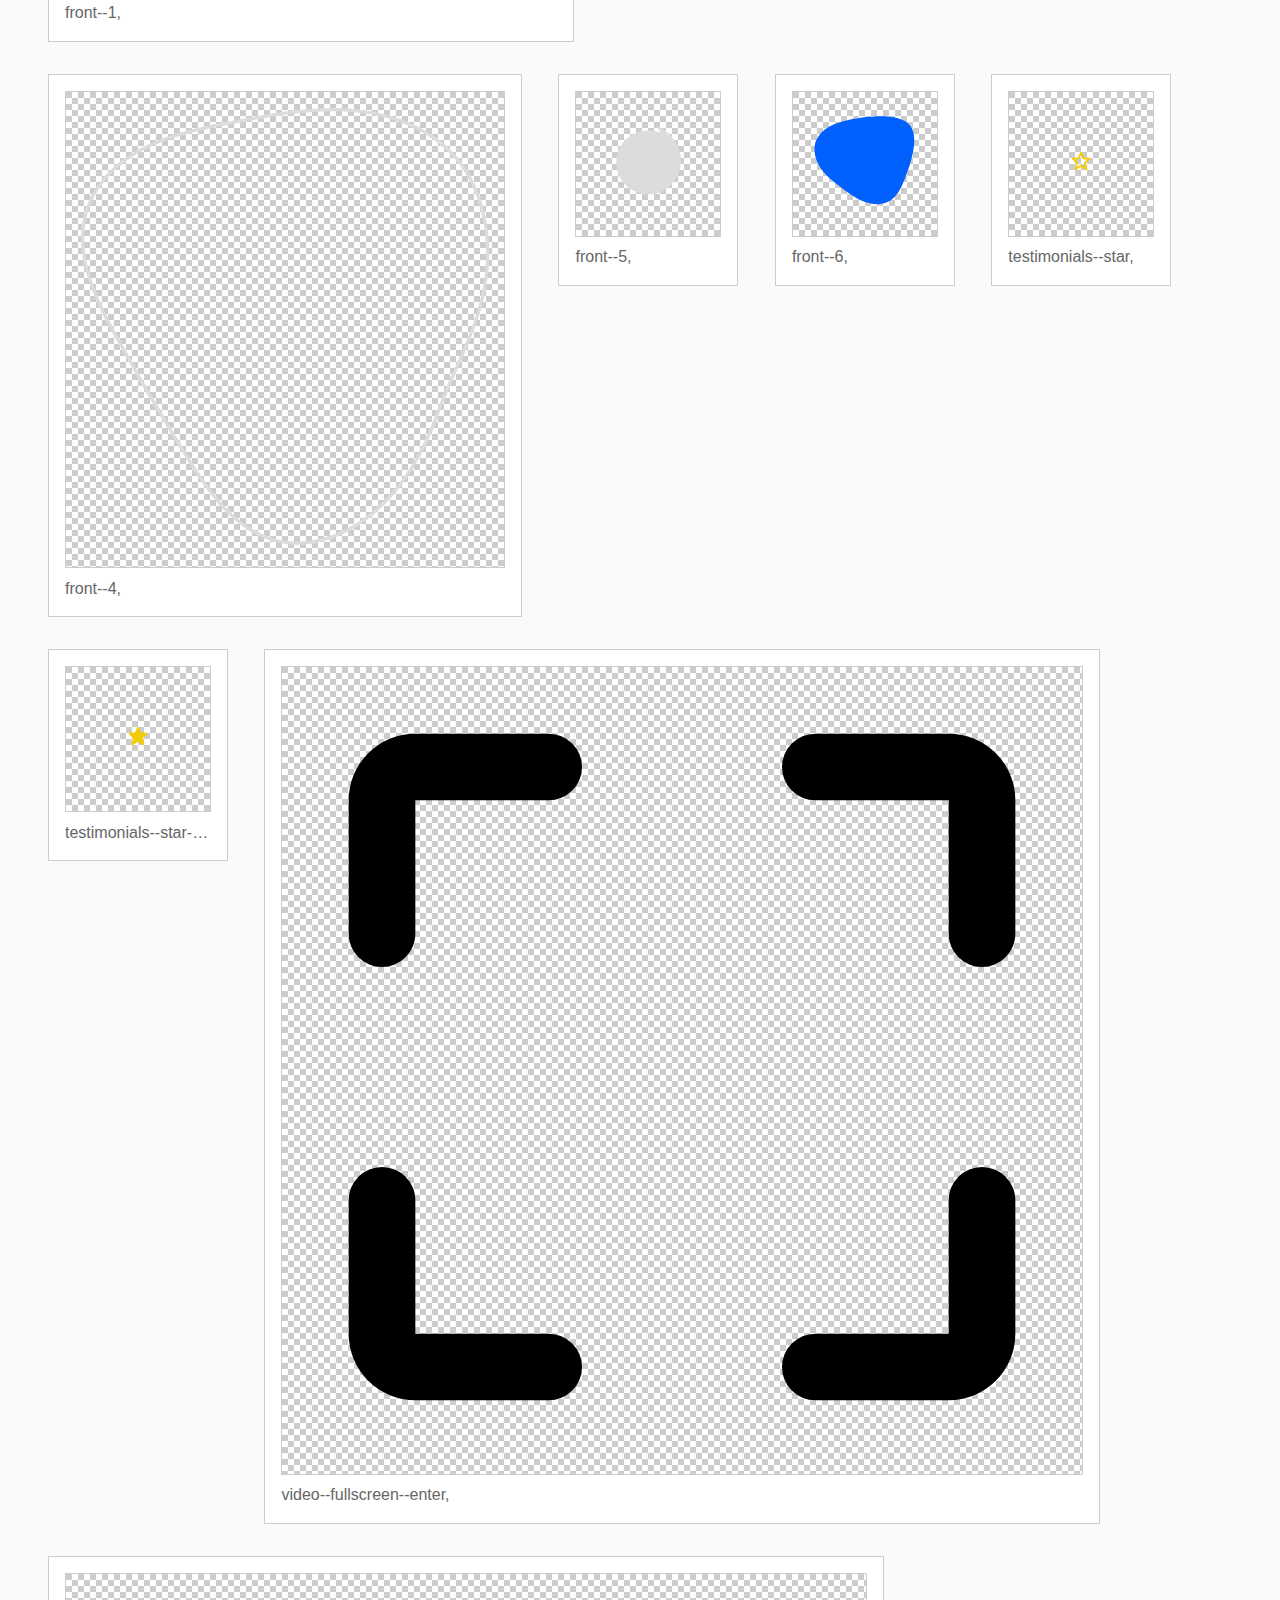
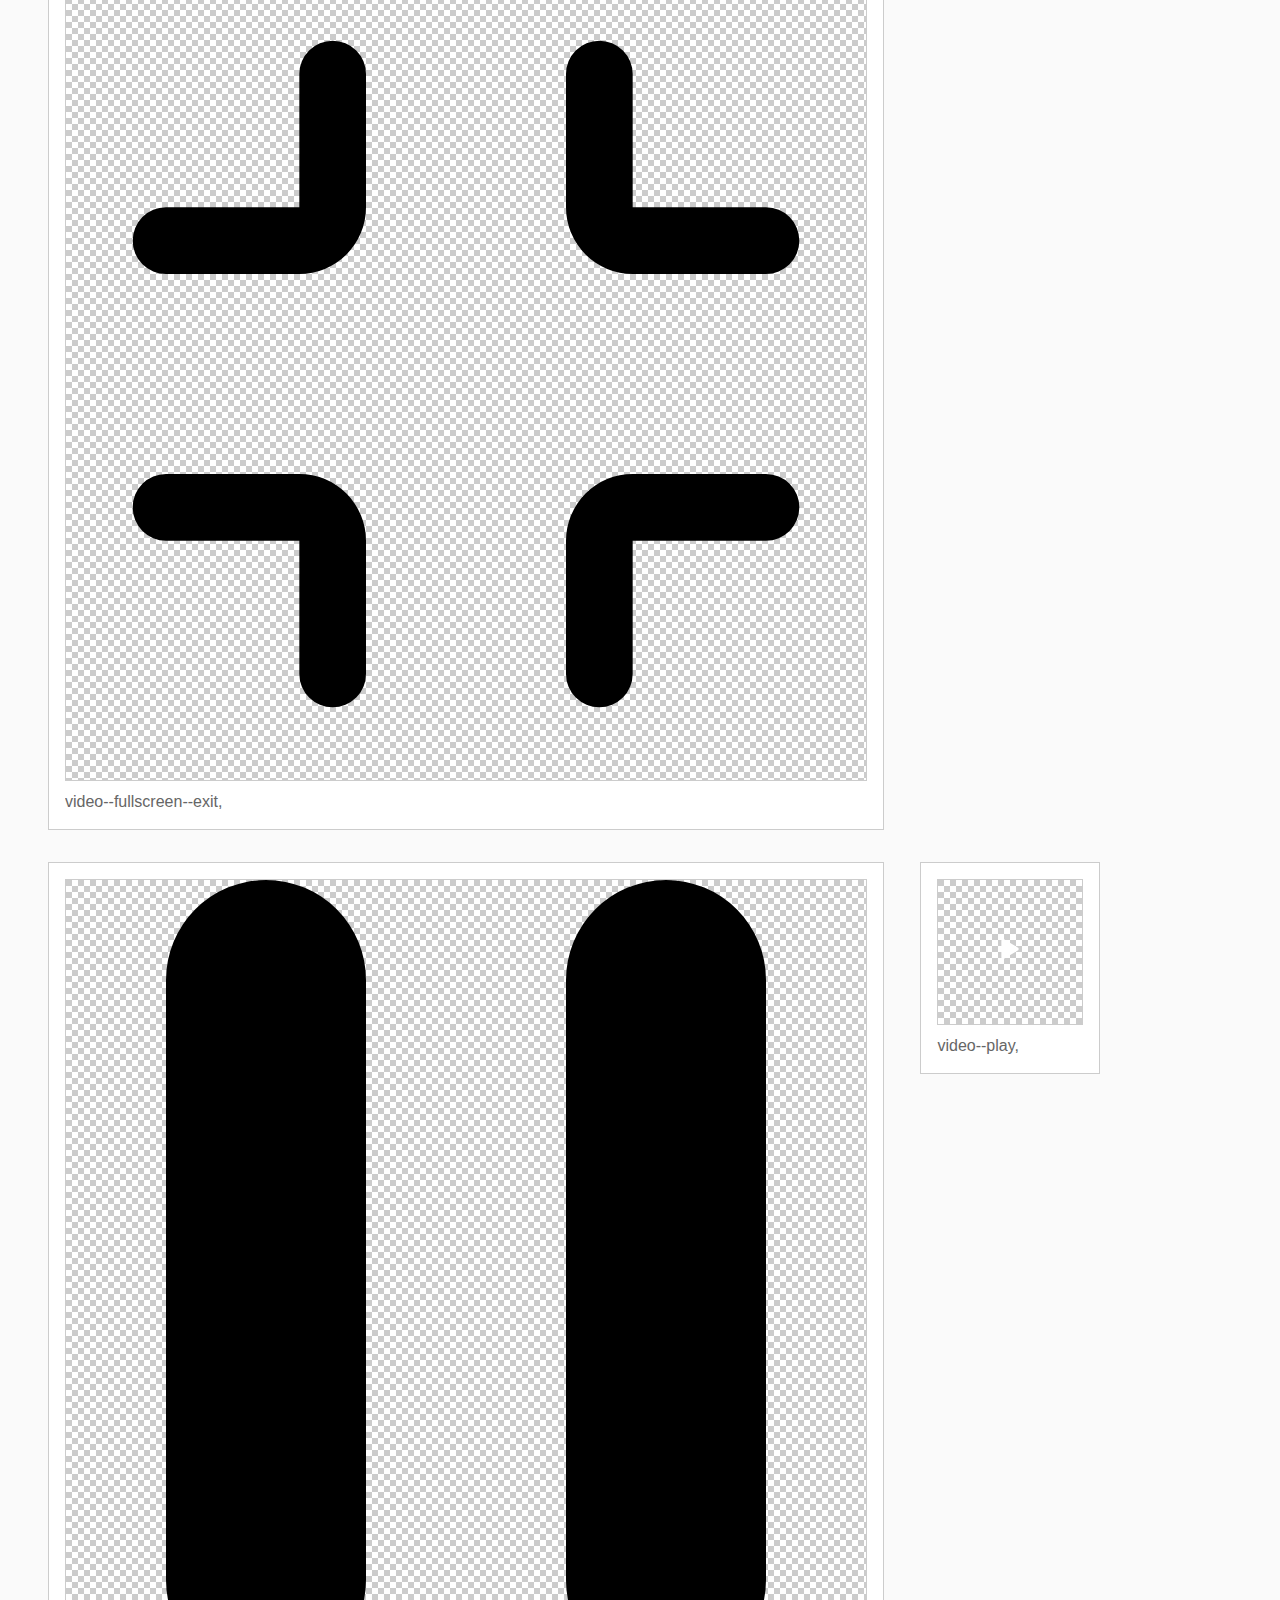
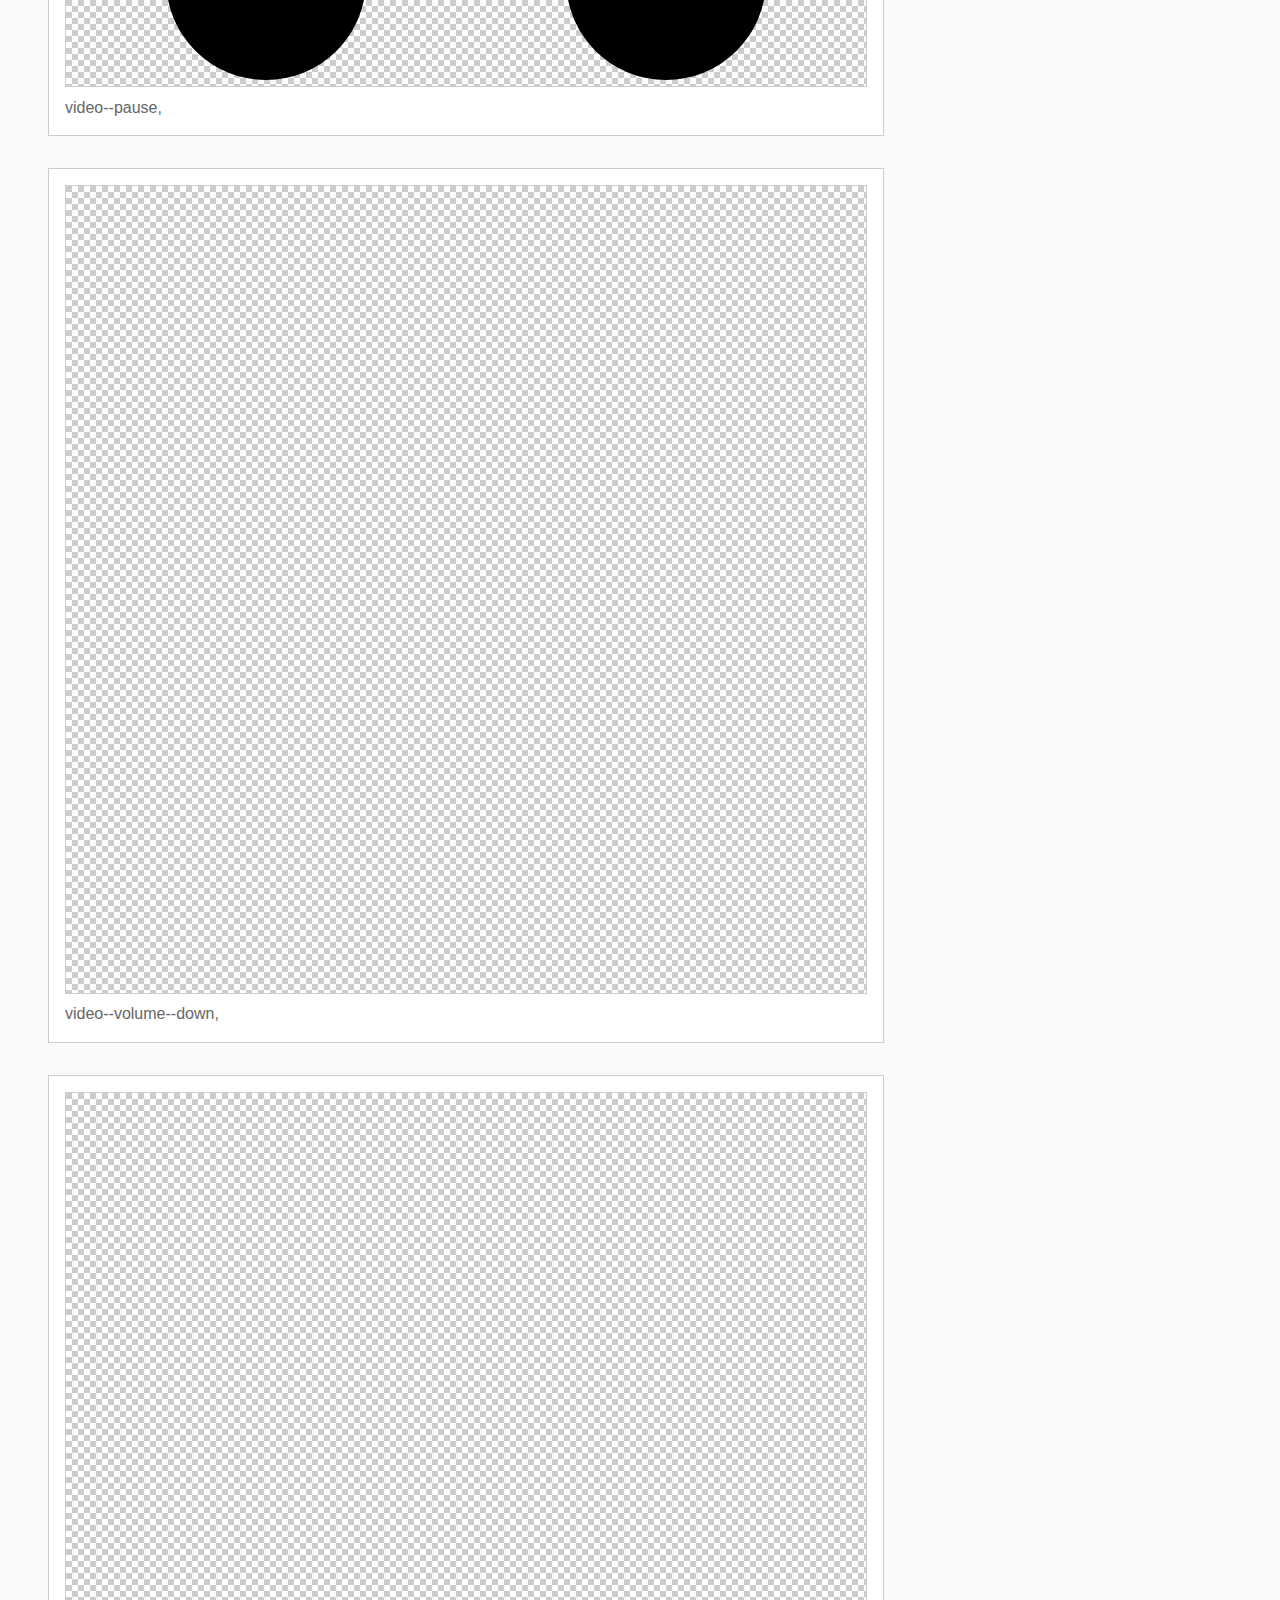
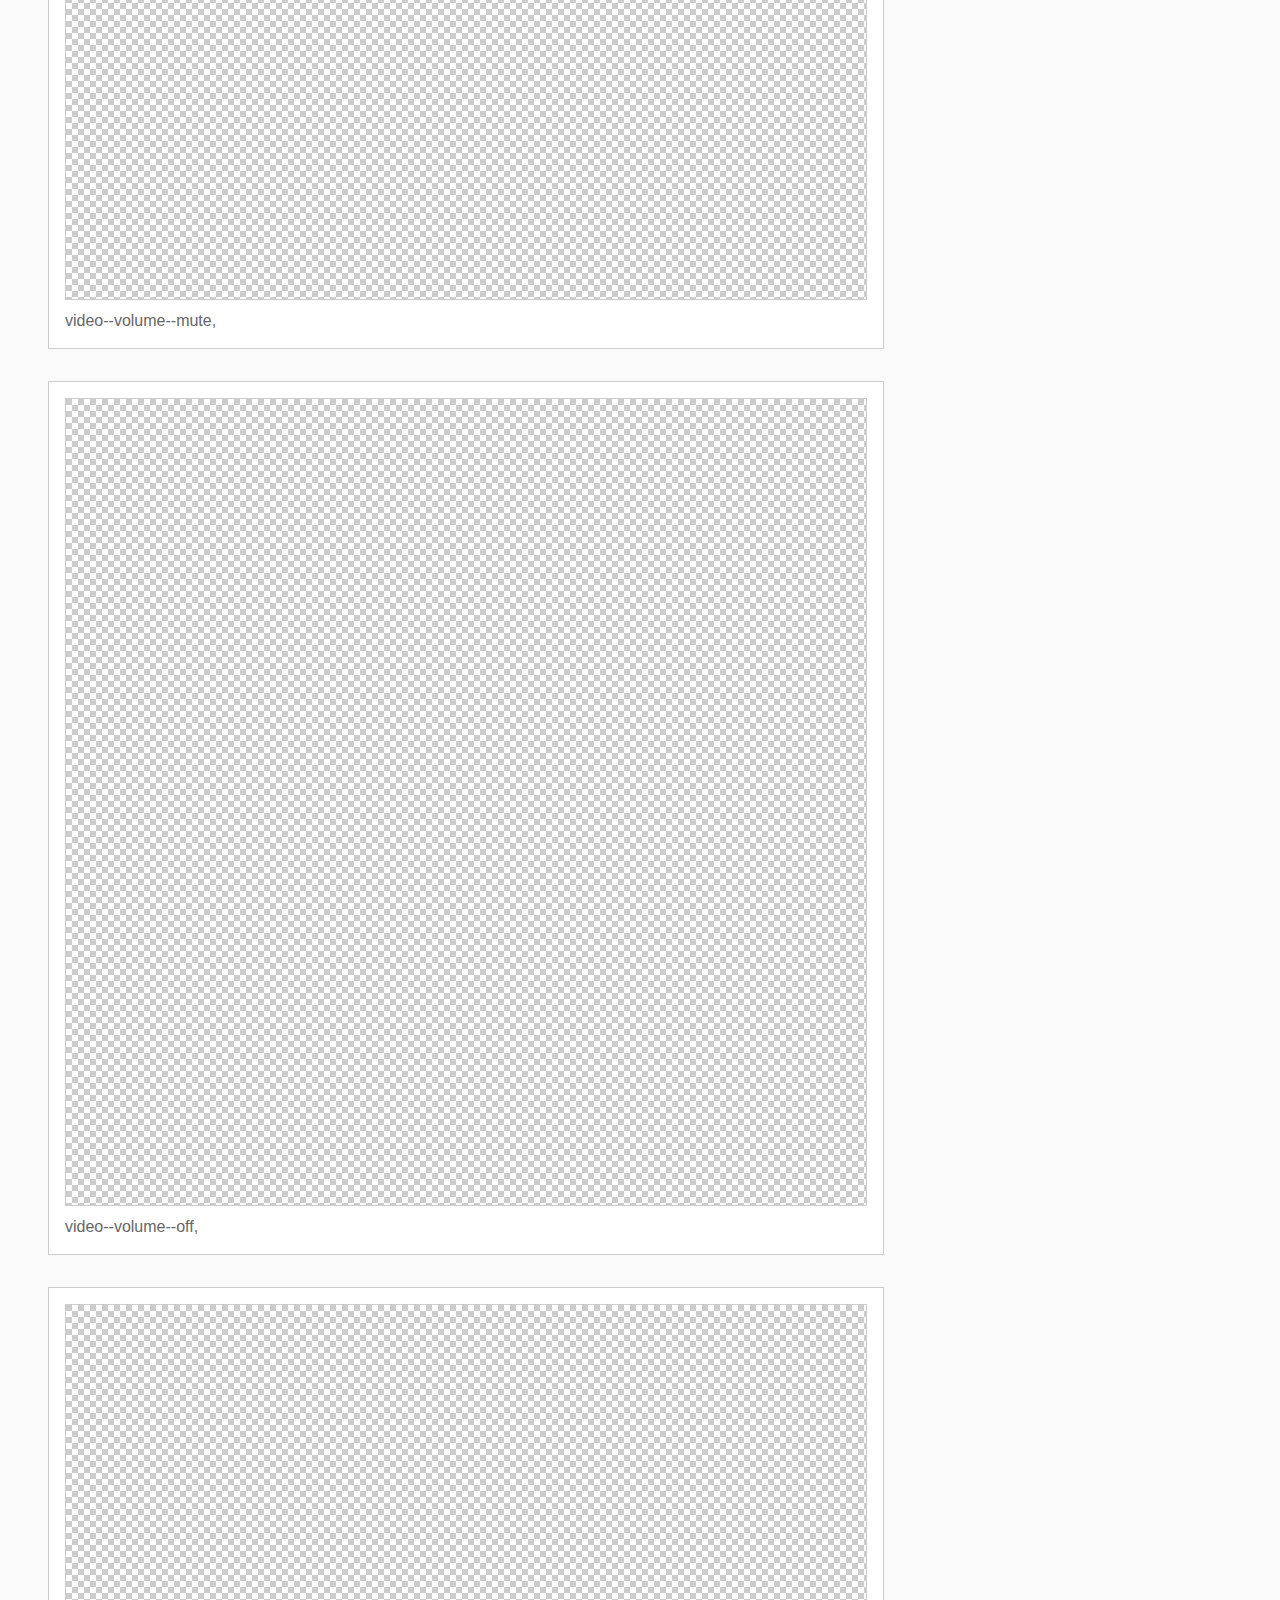
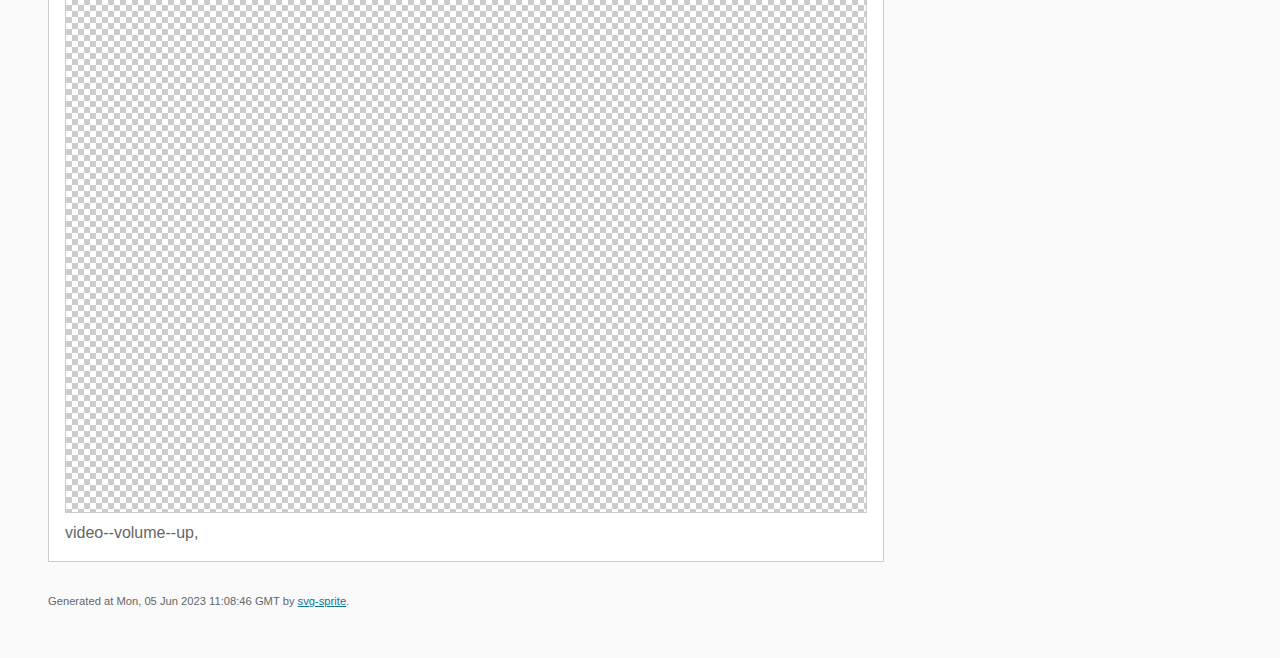
==== commit 4496f10b: "end testimonials section" ====
--- a/img/stack/sprite.stack.html
+++ b/img/stack/sprite.stack.html
@@ -120,6 +120,8 @@
  .svg-front--4-dims { width: 438px; height: 469px; }
  .svg-front--5-dims { width: 69px; height: 73px; }
  .svg-front--6-dims { width: 115px; height: 101px; }
+ .svg-testimonials--star-dims { width: 20px; height: 20px; }
+ .svg-testimonials--star-active-dims { width: 20px; height: 20px; }
  .svg-video--fullscreen--enter-dims { width: 800px; height: 800px; }
  .svg-video--fullscreen--exit-dims { width: 800px; height: 800px; }
  .svg-video--pause-dims { width: 800px; height: 800px; }
@@ -246,6 +248,18 @@
                     </div>
                     <h2>front--6, </h2>
                 </li>
+             <li title="testimonials--star">
+                    <div class="icon-box">
+                        <img src="../icons/icons.svg#testimonials--star" class="svg-testimonials--star-dims" alt="testimonials--star">
+                    </div>
+                    <h2>testimonials--star, </h2>
+                </li>
+             <li title="testimonials--star-active">
+                    <div class="icon-box">
+                        <img src="../icons/icons.svg#testimonials--star-active" class="svg-testimonials--star-active-dims" alt="testimonials--star-active">
+                    </div>
+                    <h2>testimonials--star-active, </h2>
+                </li>
              <li title="video--fullscreen--enter">
                     <div class="icon-box">
                         <img src="../icons/icons.svg#video--fullscreen--enter" class="svg-video--fullscreen--enter-dims" alt="video--fullscreen--enter">
@@ -302,7 +316,7 @@
 
         </section>
         <footer>
-            <p>Generated at Mon, 05 Jun 2023 10:38:41 GMT by <a href="https://github.com/svg-sprite/svg-sprite" target="_blank" rel="noopener noreferrer">svg-sprite</a>.</p>
+            <p>Generated at Mon, 05 Jun 2023 11:08:46 GMT by <a href="https://github.com/svg-sprite/svg-sprite" target="_blank" rel="noopener noreferrer">svg-sprite</a>.</p>
         </footer>
     </body>
 </html>
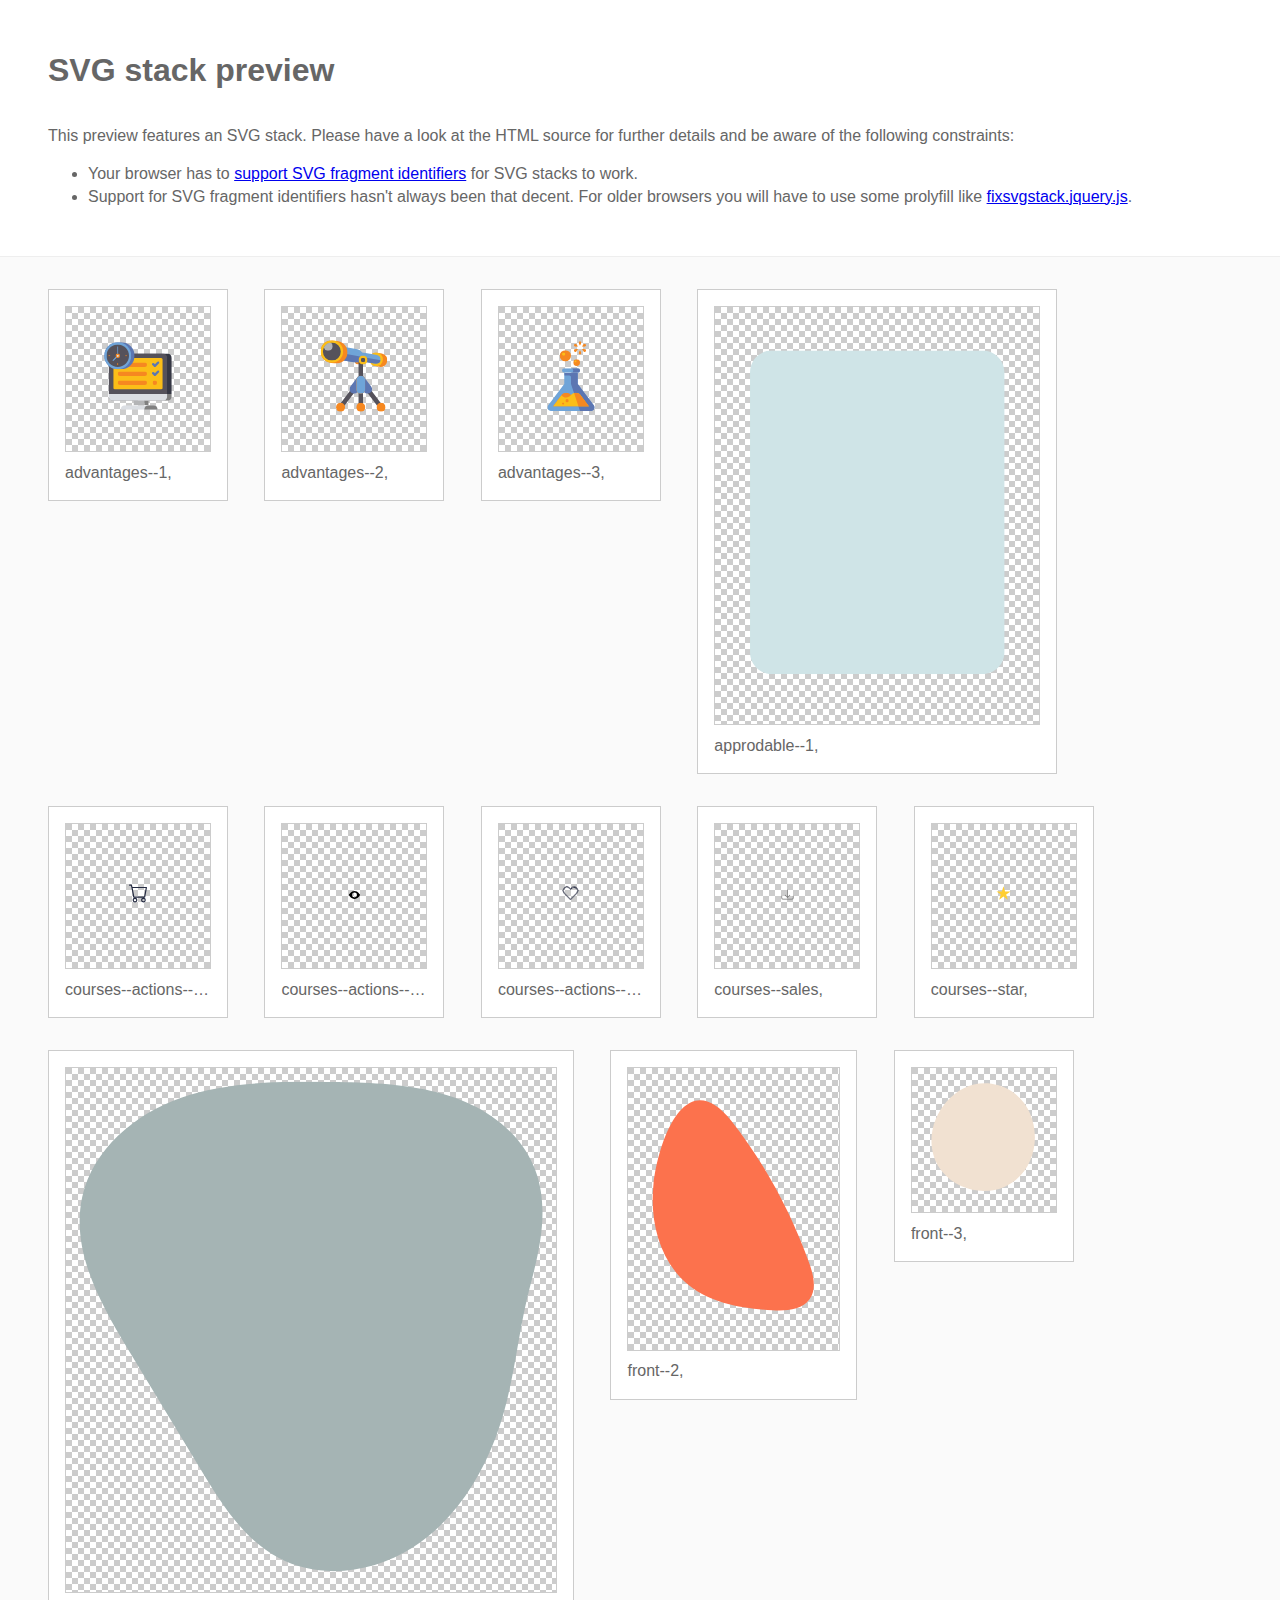
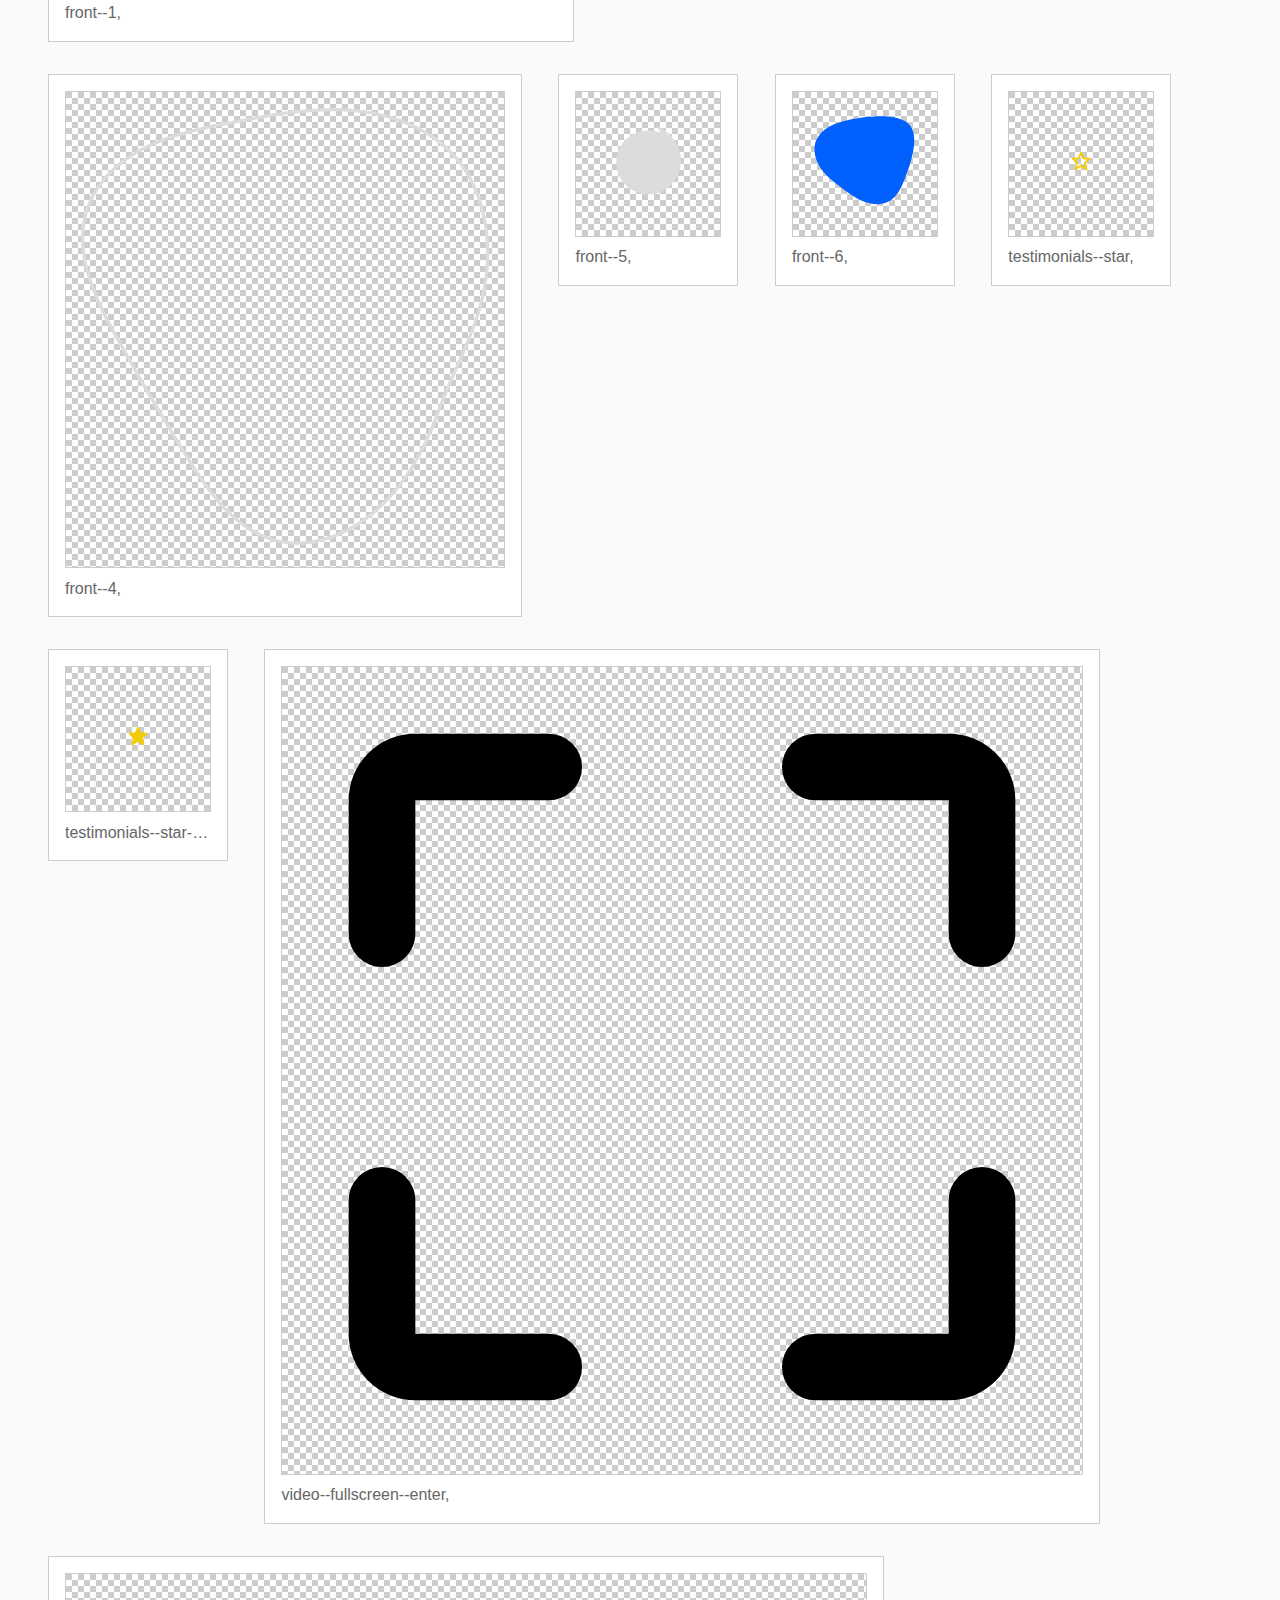
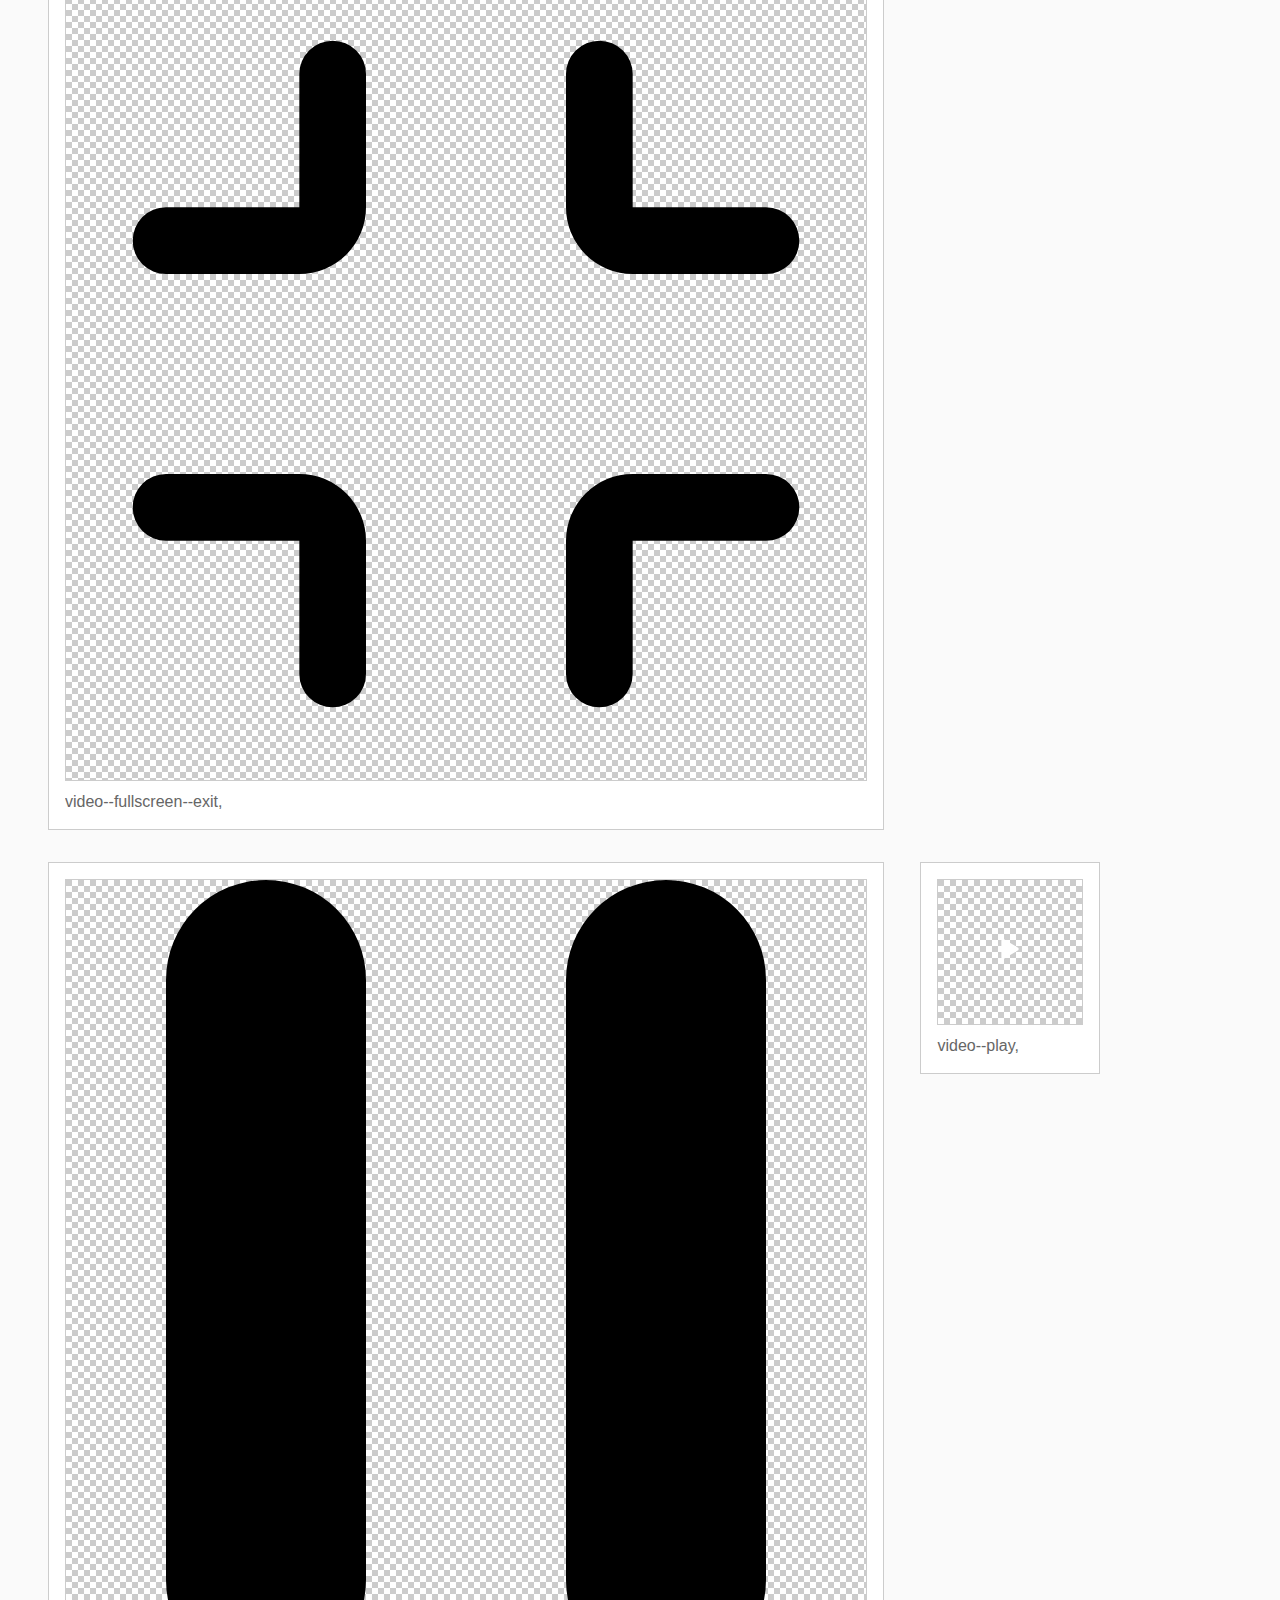
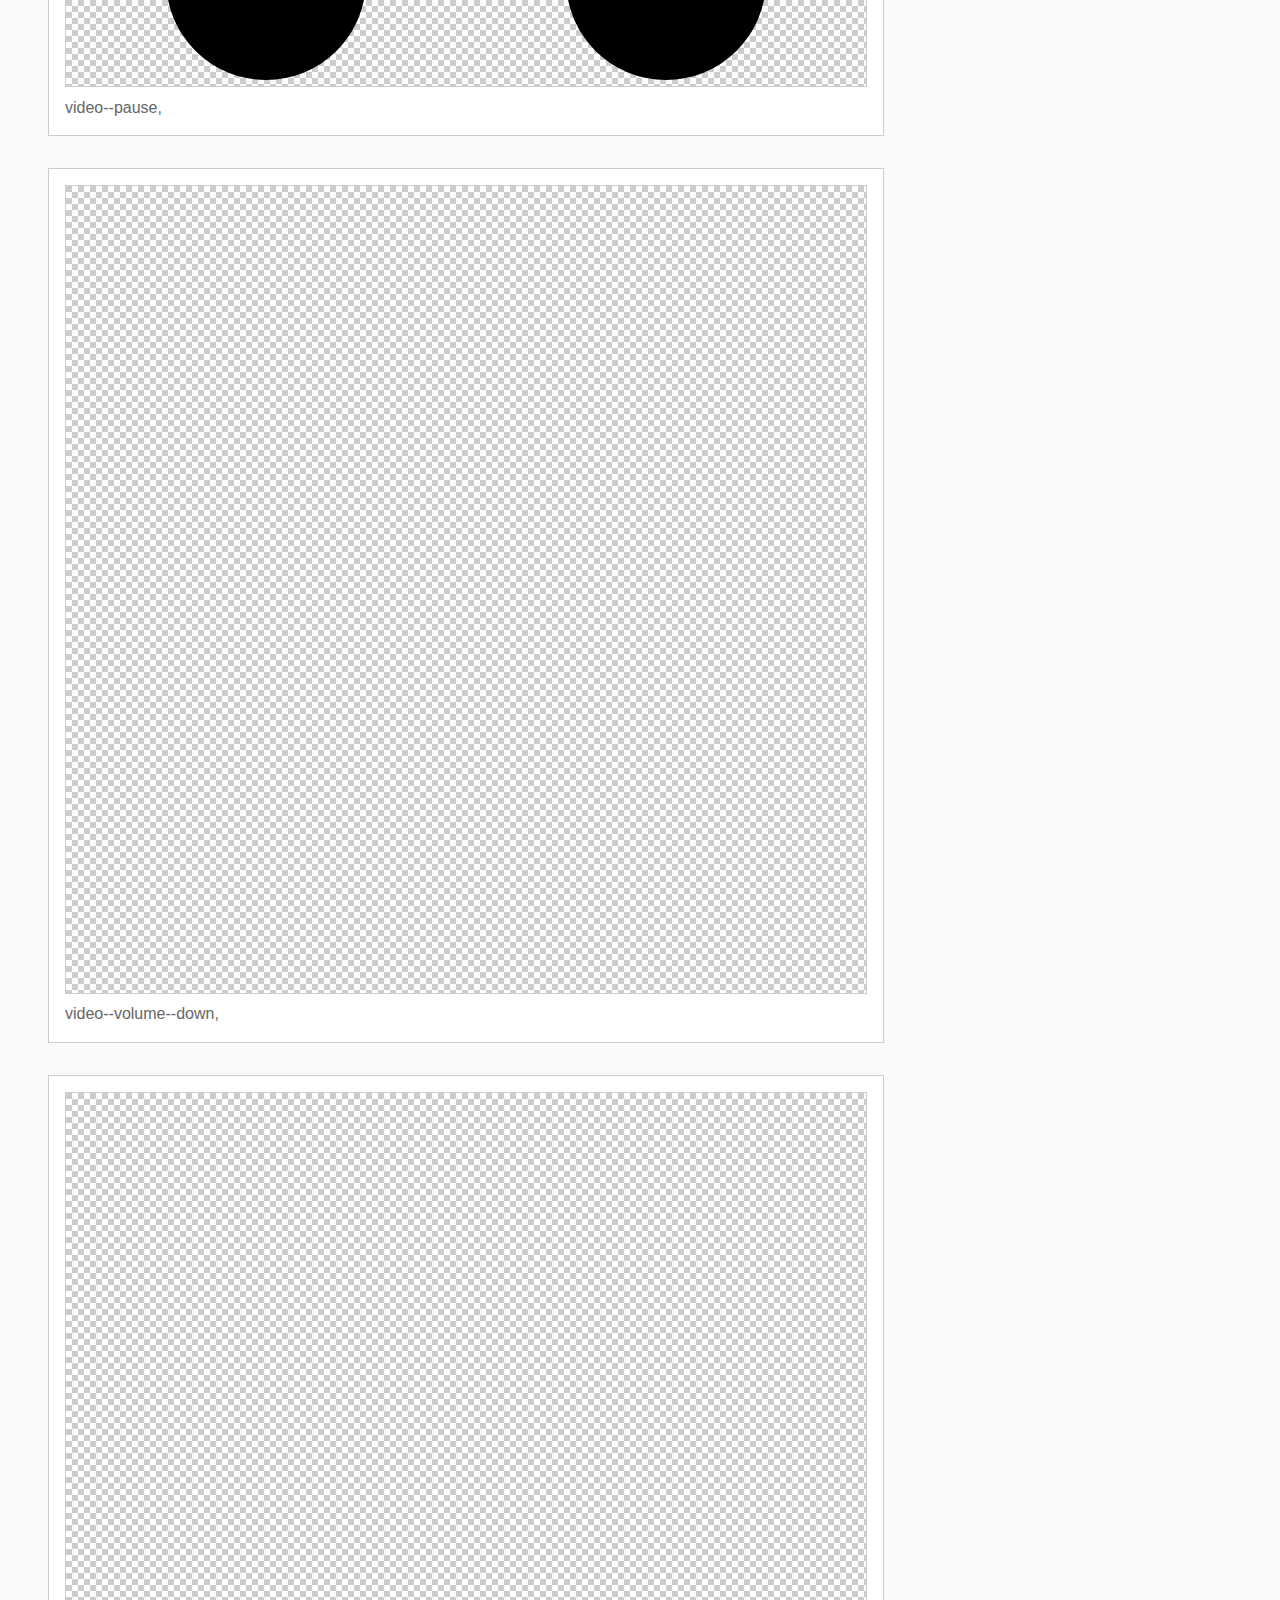
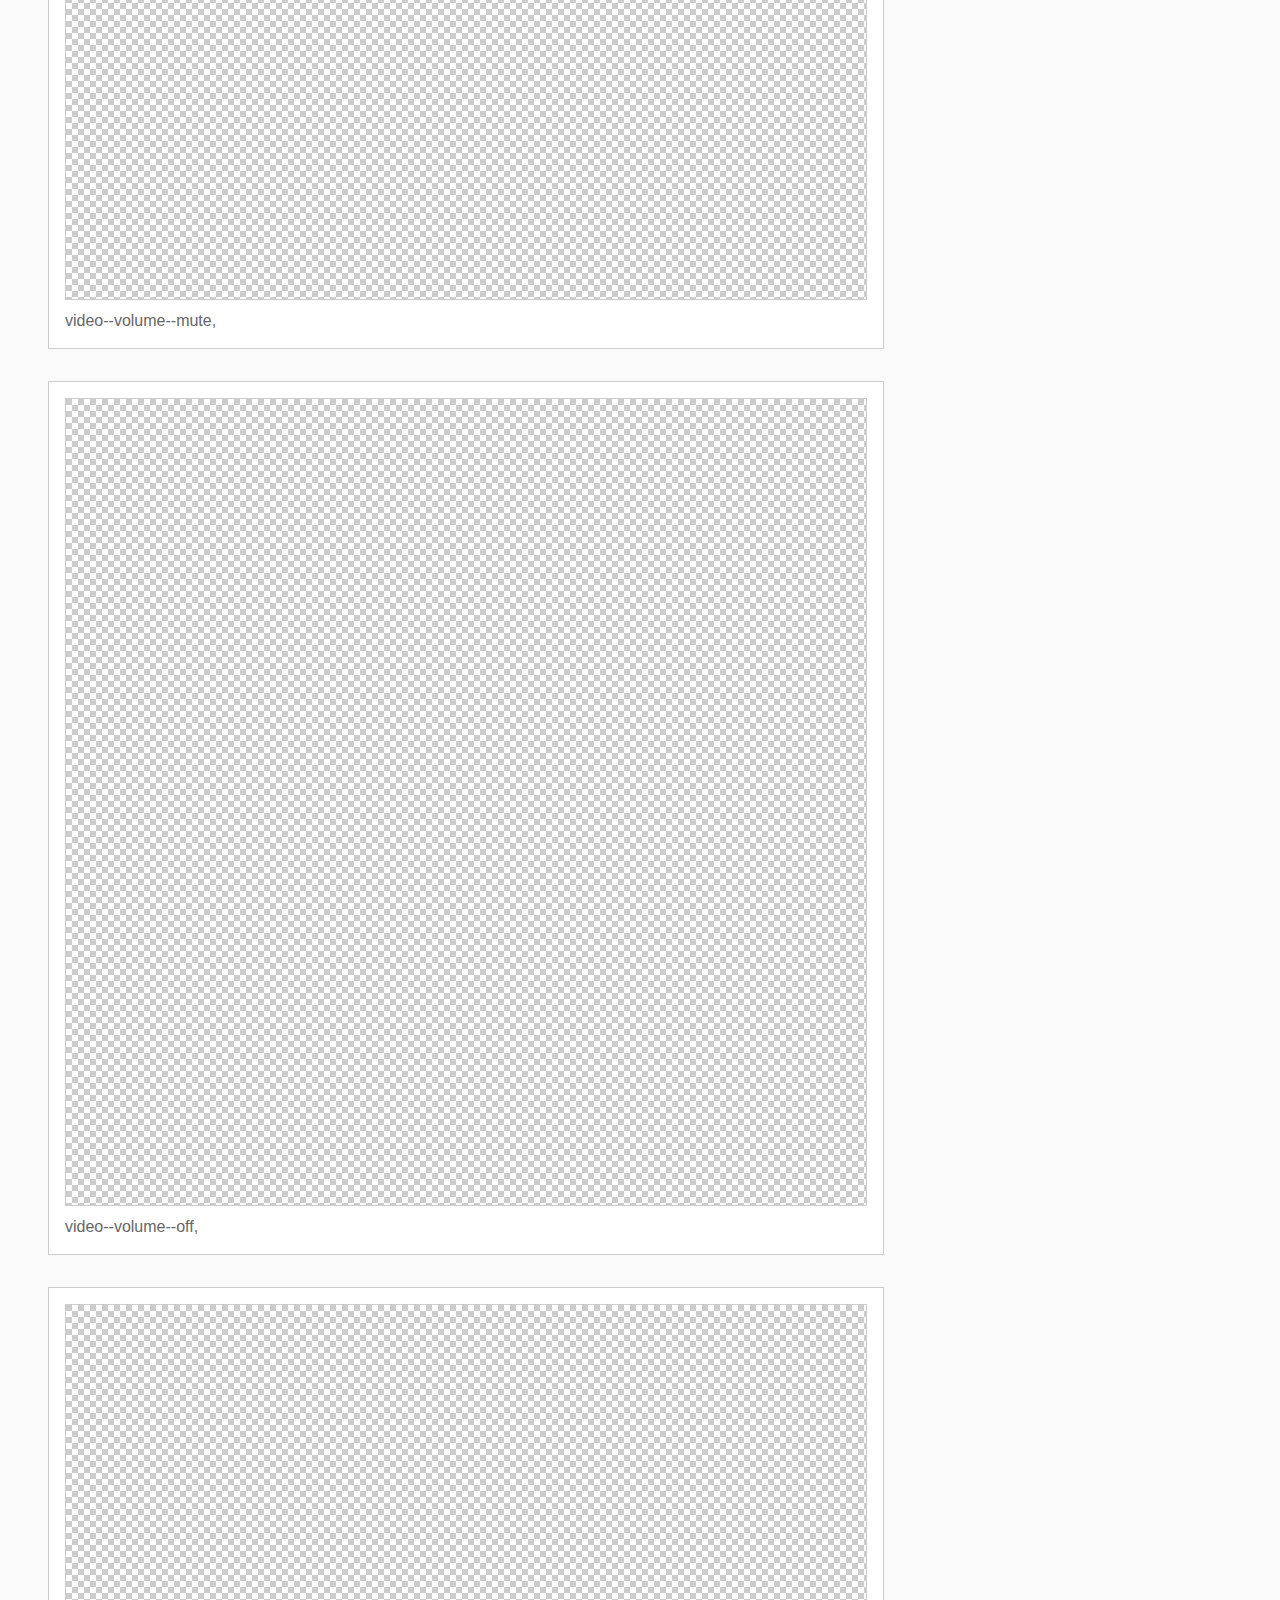
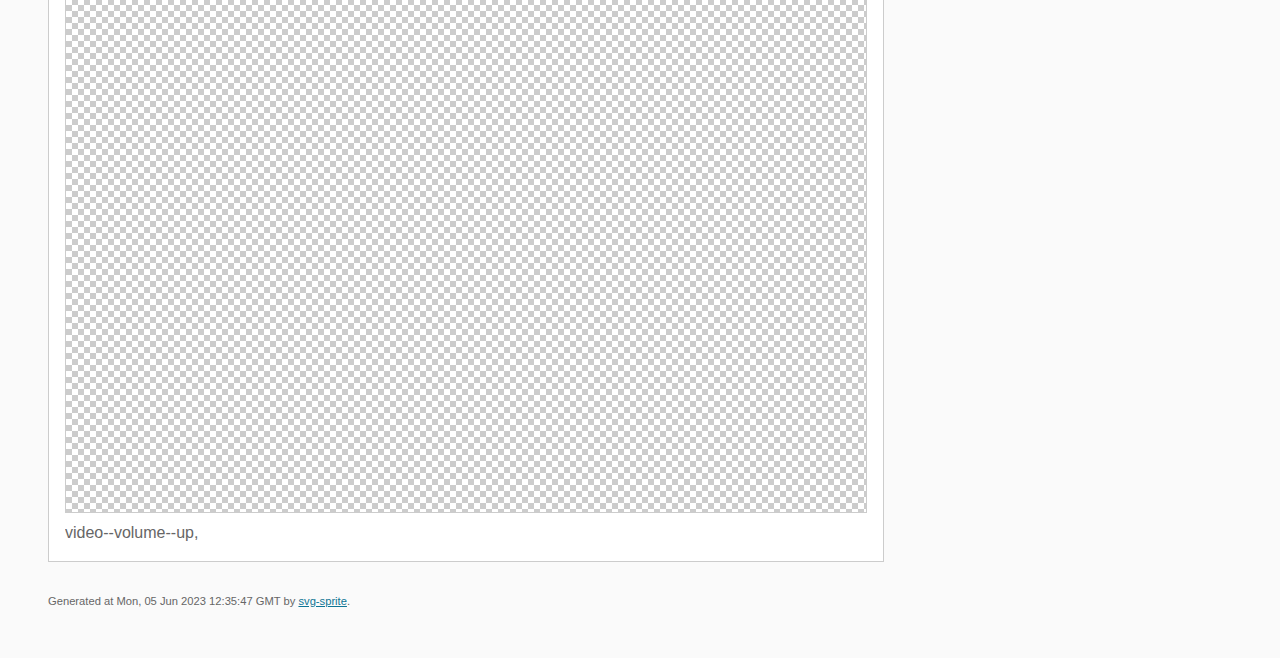
==== commit 0fef882c: "end newsletter section" ====
--- a/img/stack/sprite.stack.html
+++ b/img/stack/sprite.stack.html
@@ -316,7 +316,7 @@
 
         </section>
         <footer>
-            <p>Generated at Mon, 05 Jun 2023 11:08:46 GMT by <a href="https://github.com/svg-sprite/svg-sprite" target="_blank" rel="noopener noreferrer">svg-sprite</a>.</p>
+            <p>Generated at Mon, 05 Jun 2023 12:35:47 GMT by <a href="https://github.com/svg-sprite/svg-sprite" target="_blank" rel="noopener noreferrer">svg-sprite</a>.</p>
         </footer>
     </body>
 </html>
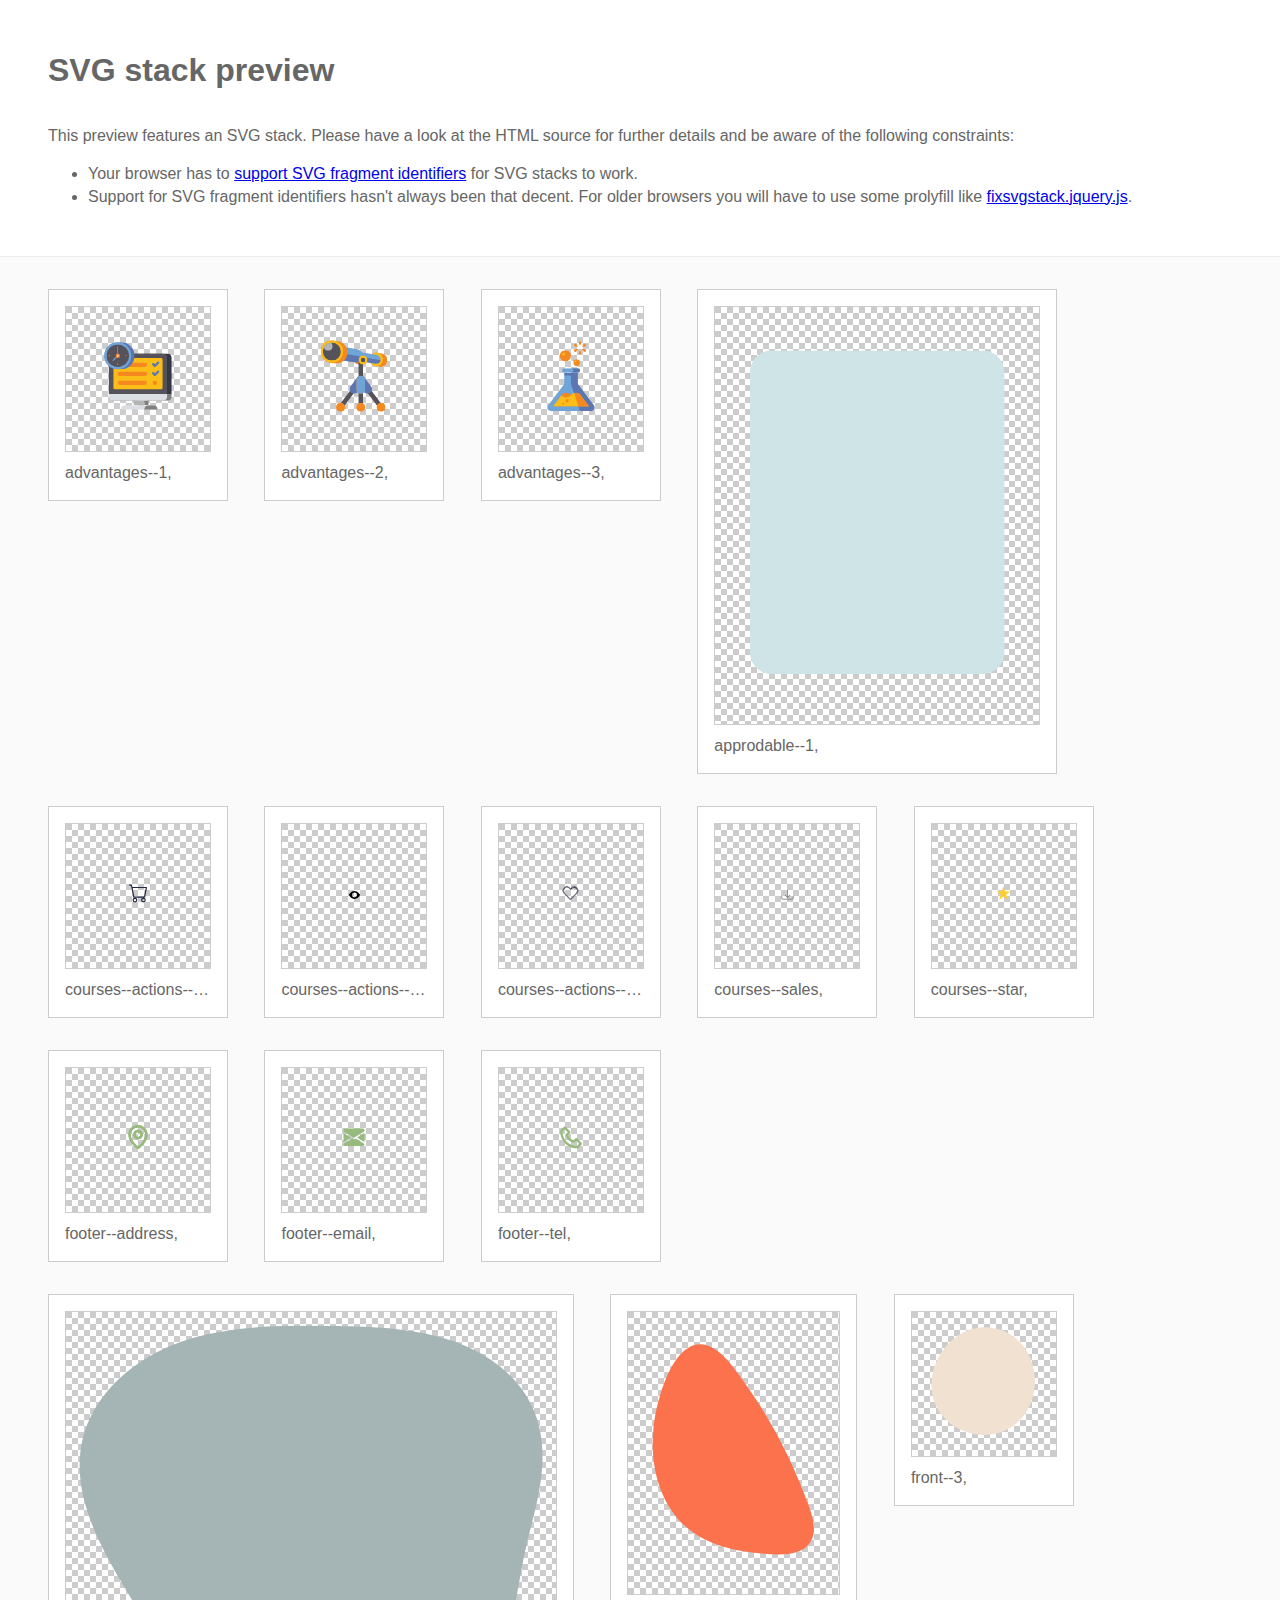
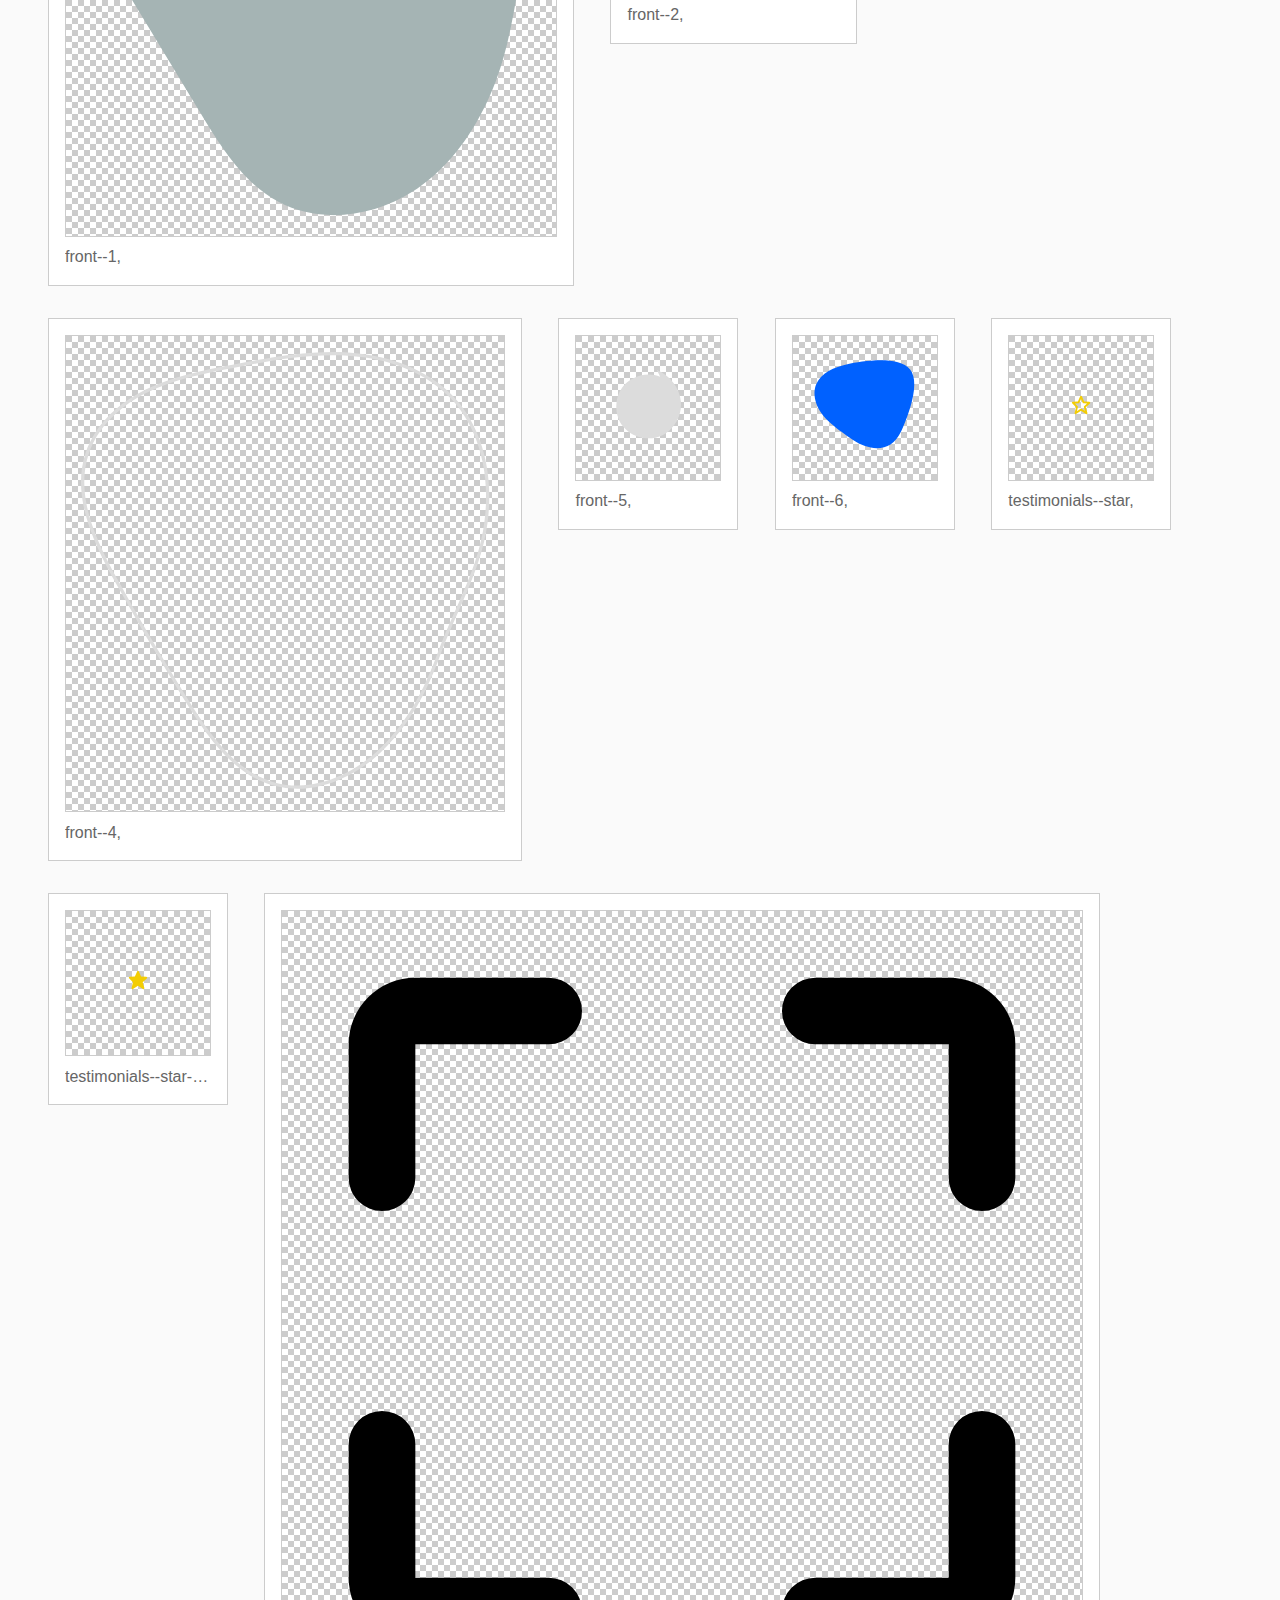
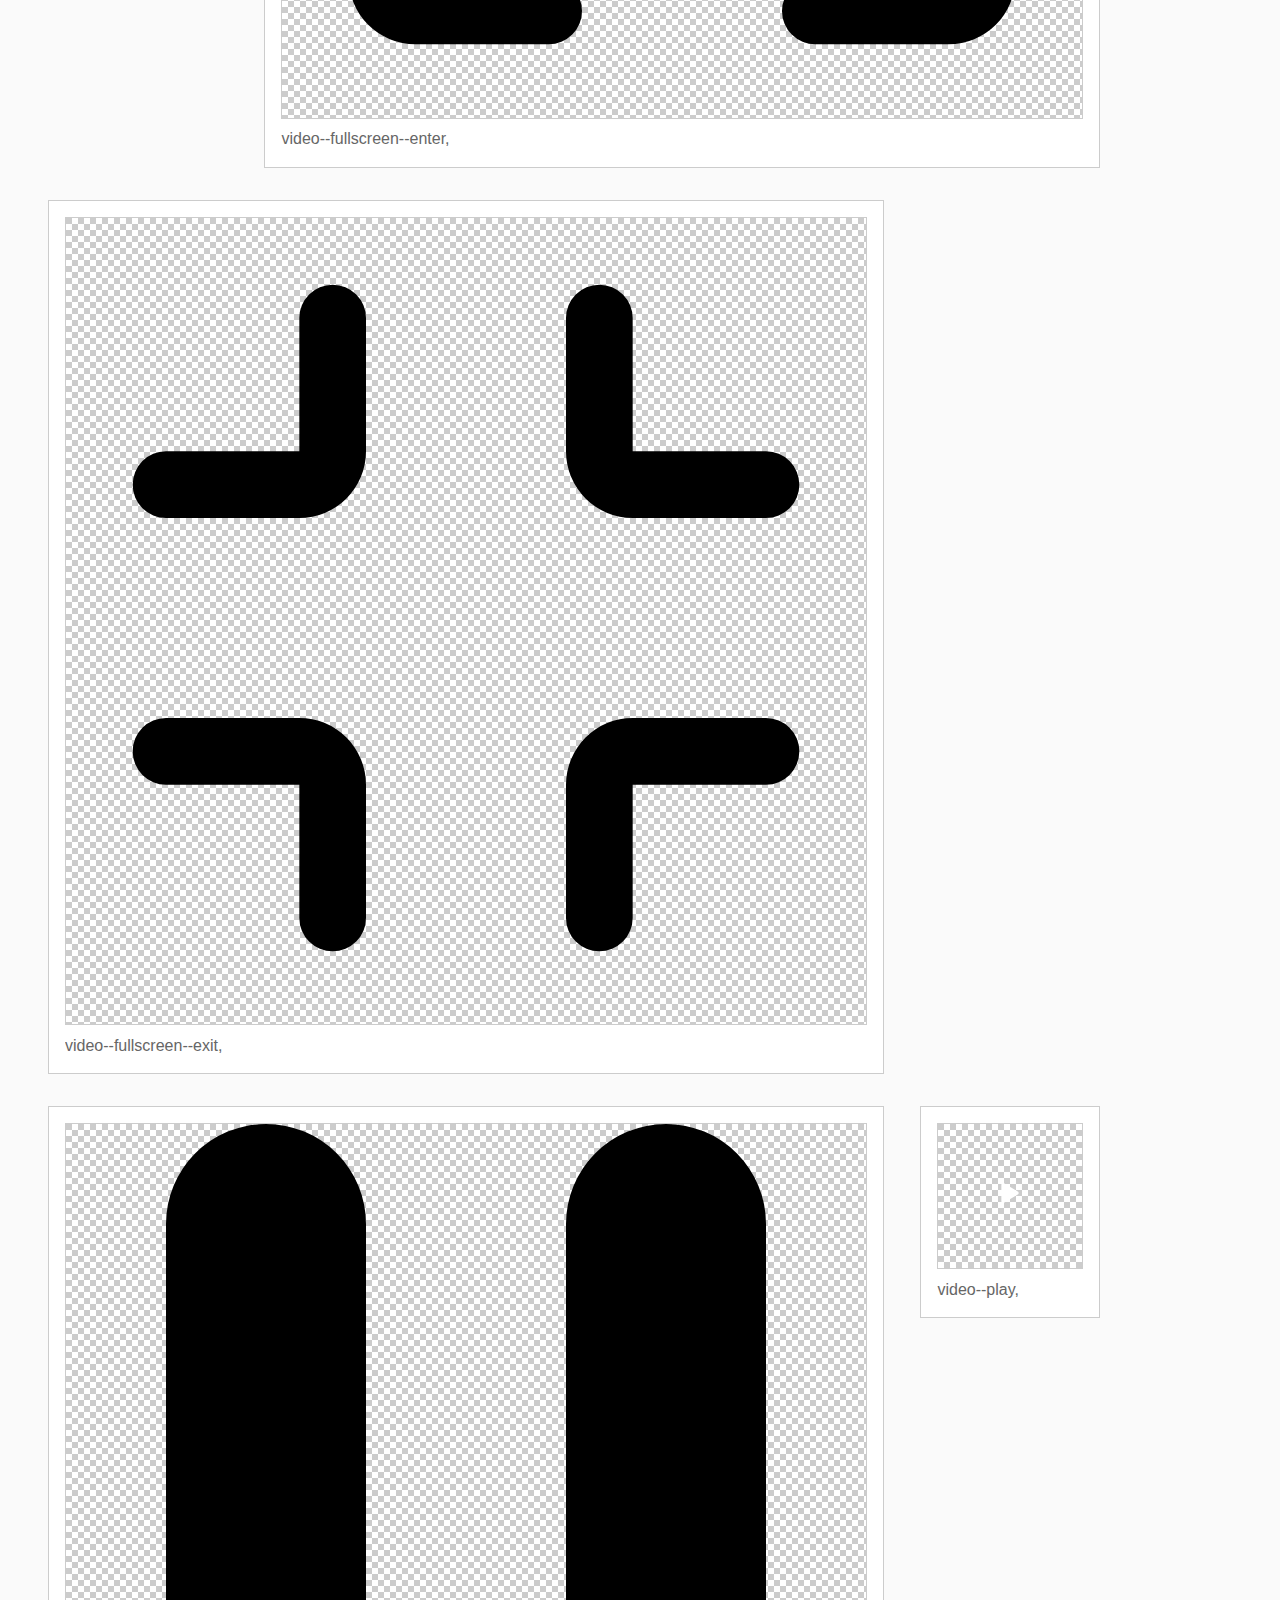
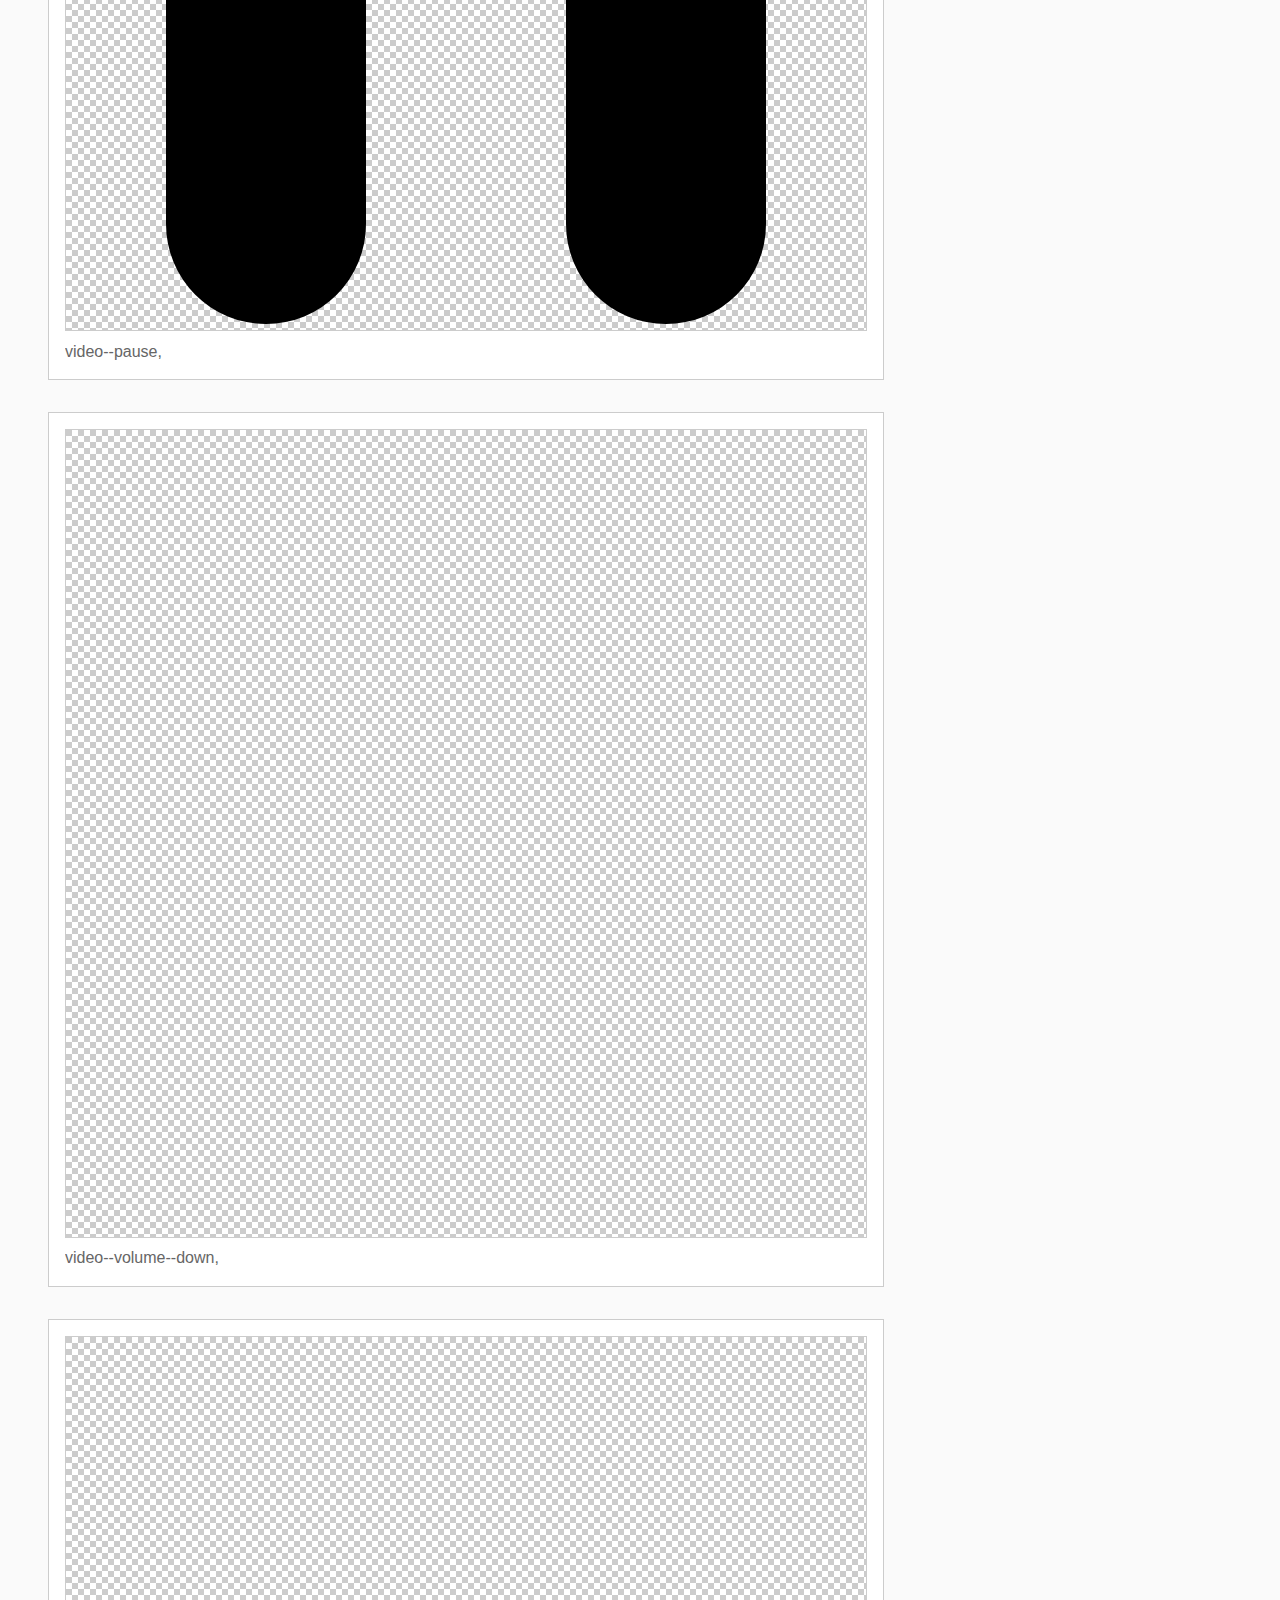
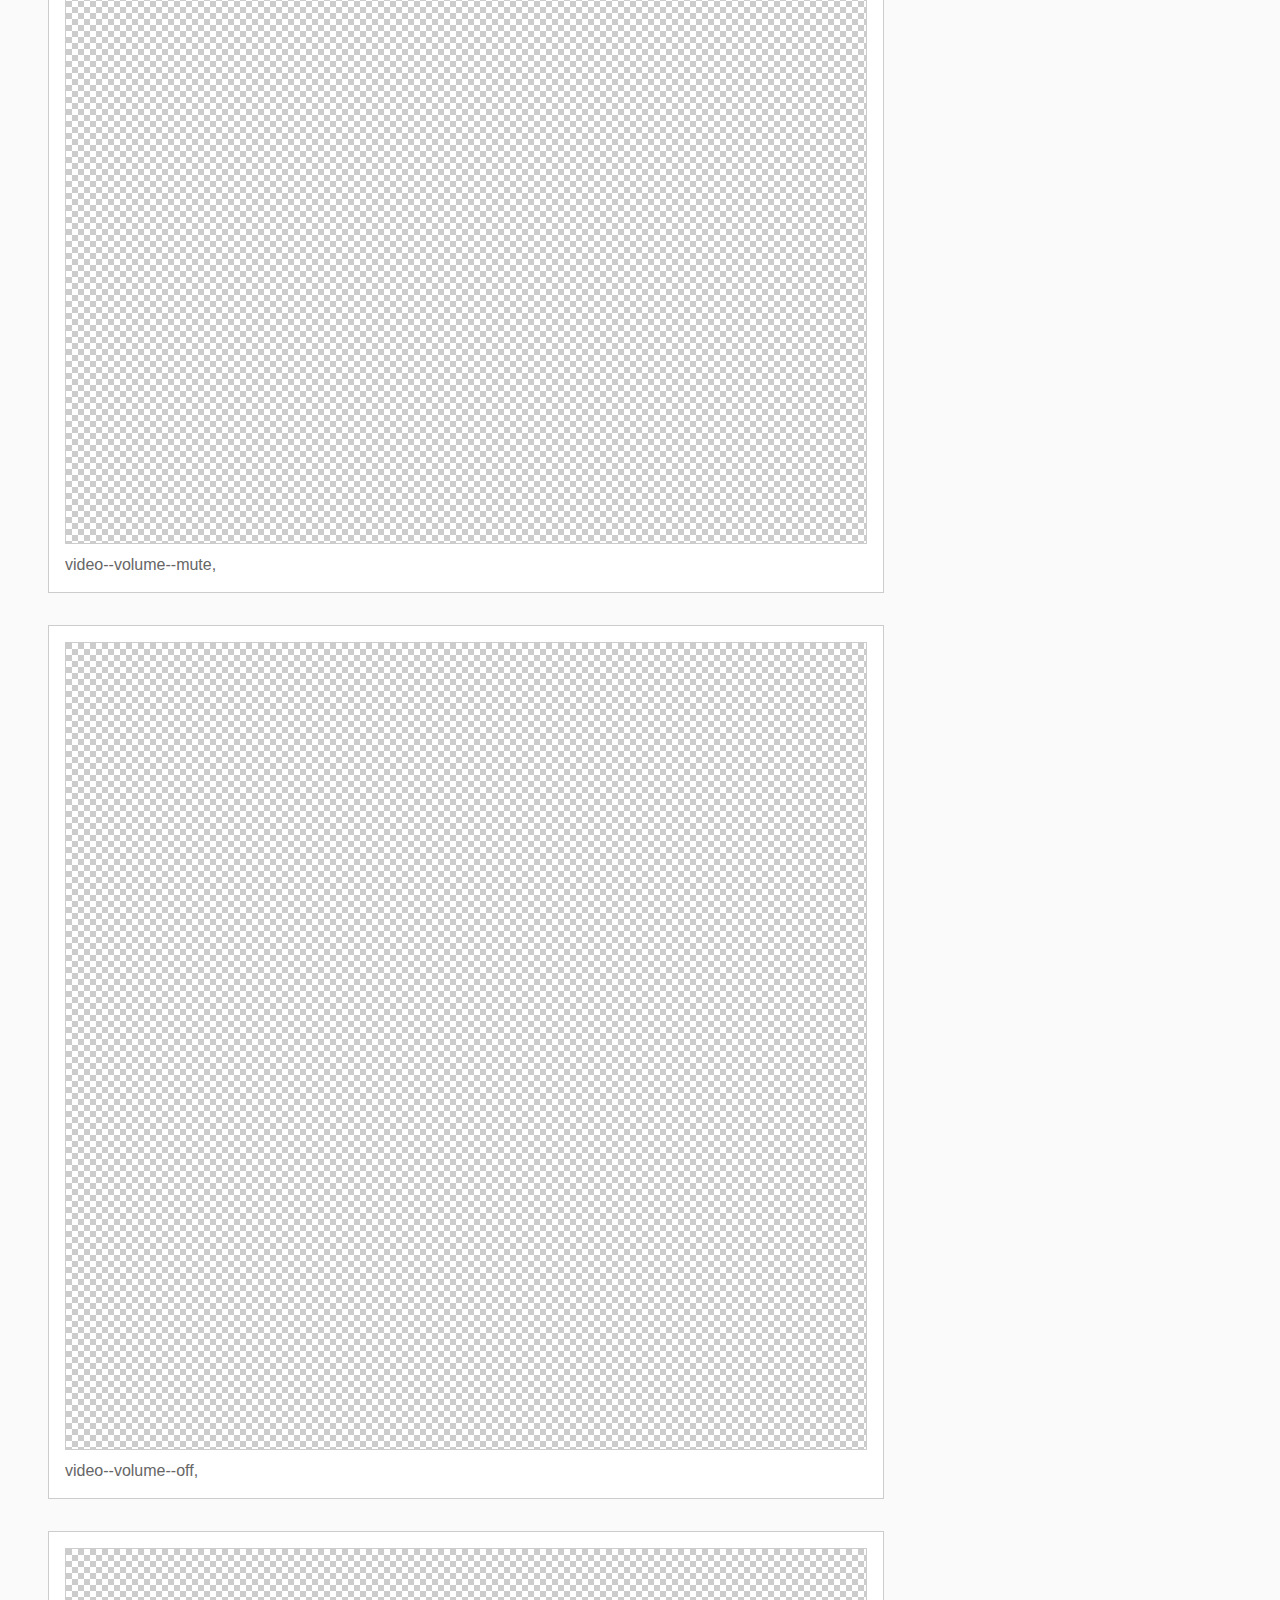
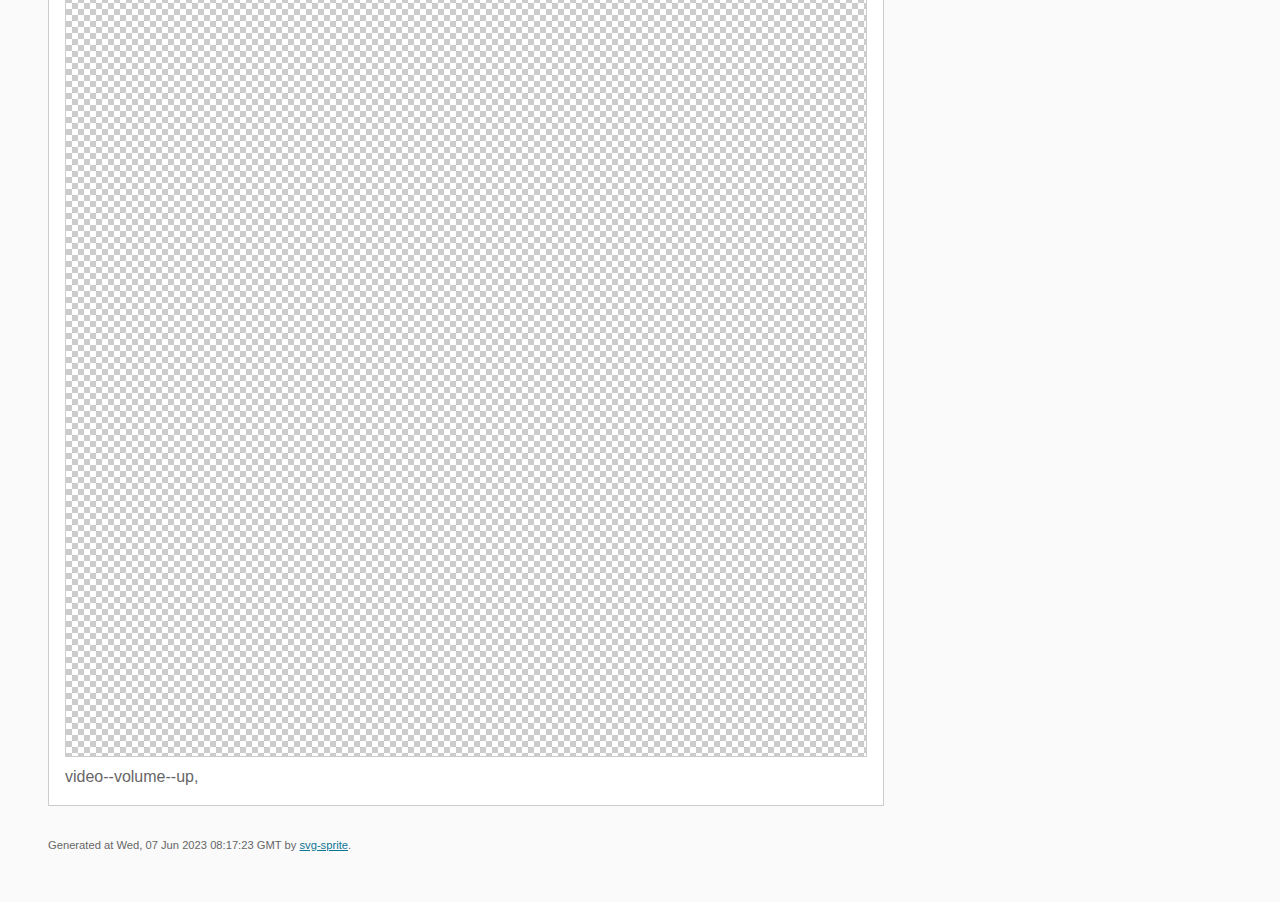
==== commit 4800098d: "end footer" ====
--- a/img/stack/sprite.stack.html
+++ b/img/stack/sprite.stack.html
@@ -114,6 +114,9 @@
  .svg-courses--actions--like-dims { width: 19px; height: 17px; }
  .svg-courses--sales-dims { width: 17px; height: 13px; }
  .svg-courses--star-dims { width: 15px; height: 16px; }
+ .svg-footer--address-dims { width: 24px; height: 30px; }
+ .svg-footer--email-dims { width: 24px; height: 21px; }
+ .svg-footer--tel-dims { width: 24px; height: 23px; }
  .svg-front--1-dims { width: 490px; height: 517px; }
  .svg-front--2-dims { width: 211px; height: 275px; }
  .svg-front--3-dims { width: 109px; height: 114px; }
@@ -212,6 +215,24 @@
                     </div>
                     <h2>courses--star, </h2>
                 </li>
+             <li title="footer--address">
+                    <div class="icon-box">
+                        <img src="../icons/icons.svg#footer--address" class="svg-footer--address-dims" alt="footer--address">
+                    </div>
+                    <h2>footer--address, </h2>
+                </li>
+             <li title="footer--email">
+                    <div class="icon-box">
+                        <img src="../icons/icons.svg#footer--email" class="svg-footer--email-dims" alt="footer--email">
+                    </div>
+                    <h2>footer--email, </h2>
+                </li>
+             <li title="footer--tel">
+                    <div class="icon-box">
+                        <img src="../icons/icons.svg#footer--tel" class="svg-footer--tel-dims" alt="footer--tel">
+                    </div>
+                    <h2>footer--tel, </h2>
+                </li>
              <li title="front--1">
                     <div class="icon-box">
                         <img src="../icons/icons.svg#front--1" class="svg-front--1-dims" alt="front--1">
@@ -316,7 +337,7 @@
 
         </section>
         <footer>
-            <p>Generated at Mon, 05 Jun 2023 12:35:47 GMT by <a href="https://github.com/svg-sprite/svg-sprite" target="_blank" rel="noopener noreferrer">svg-sprite</a>.</p>
+            <p>Generated at Wed, 07 Jun 2023 08:17:23 GMT by <a href="https://github.com/svg-sprite/svg-sprite" target="_blank" rel="noopener noreferrer">svg-sprite</a>.</p>
         </footer>
     </body>
 </html>
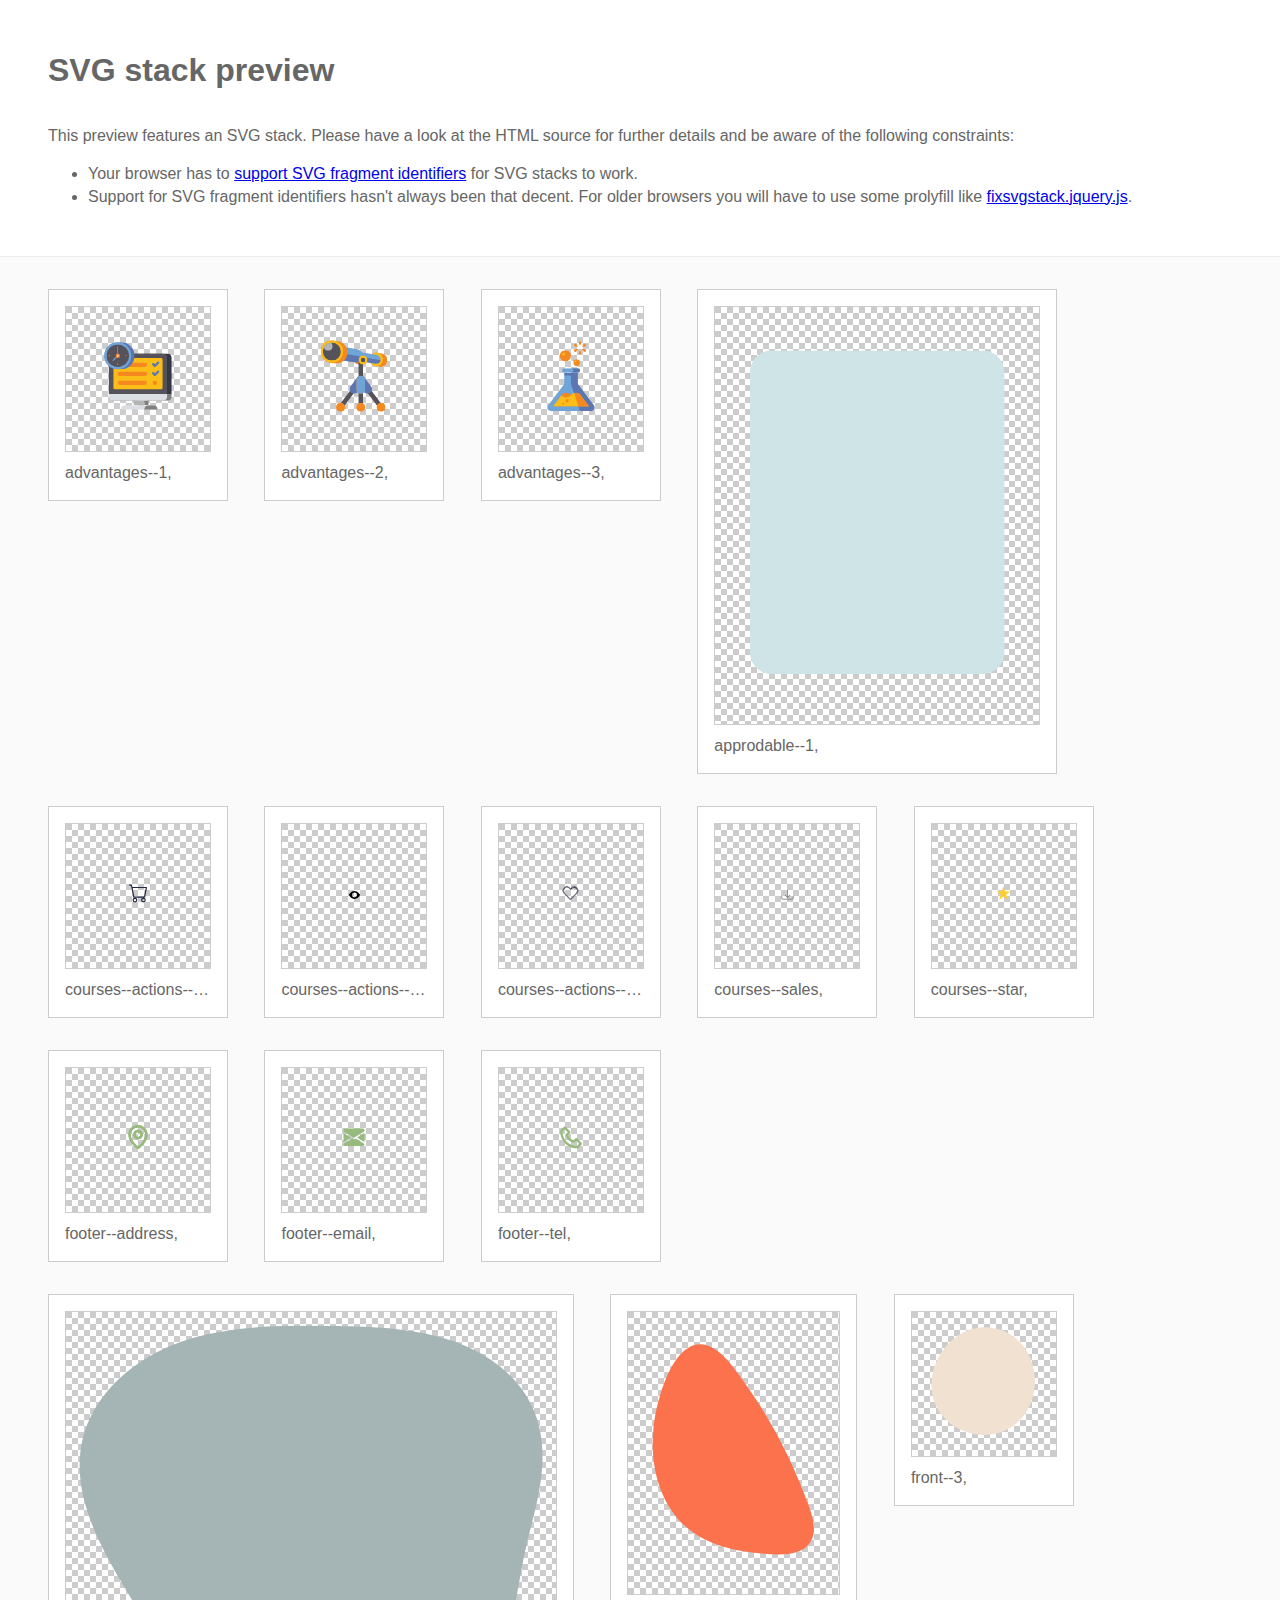
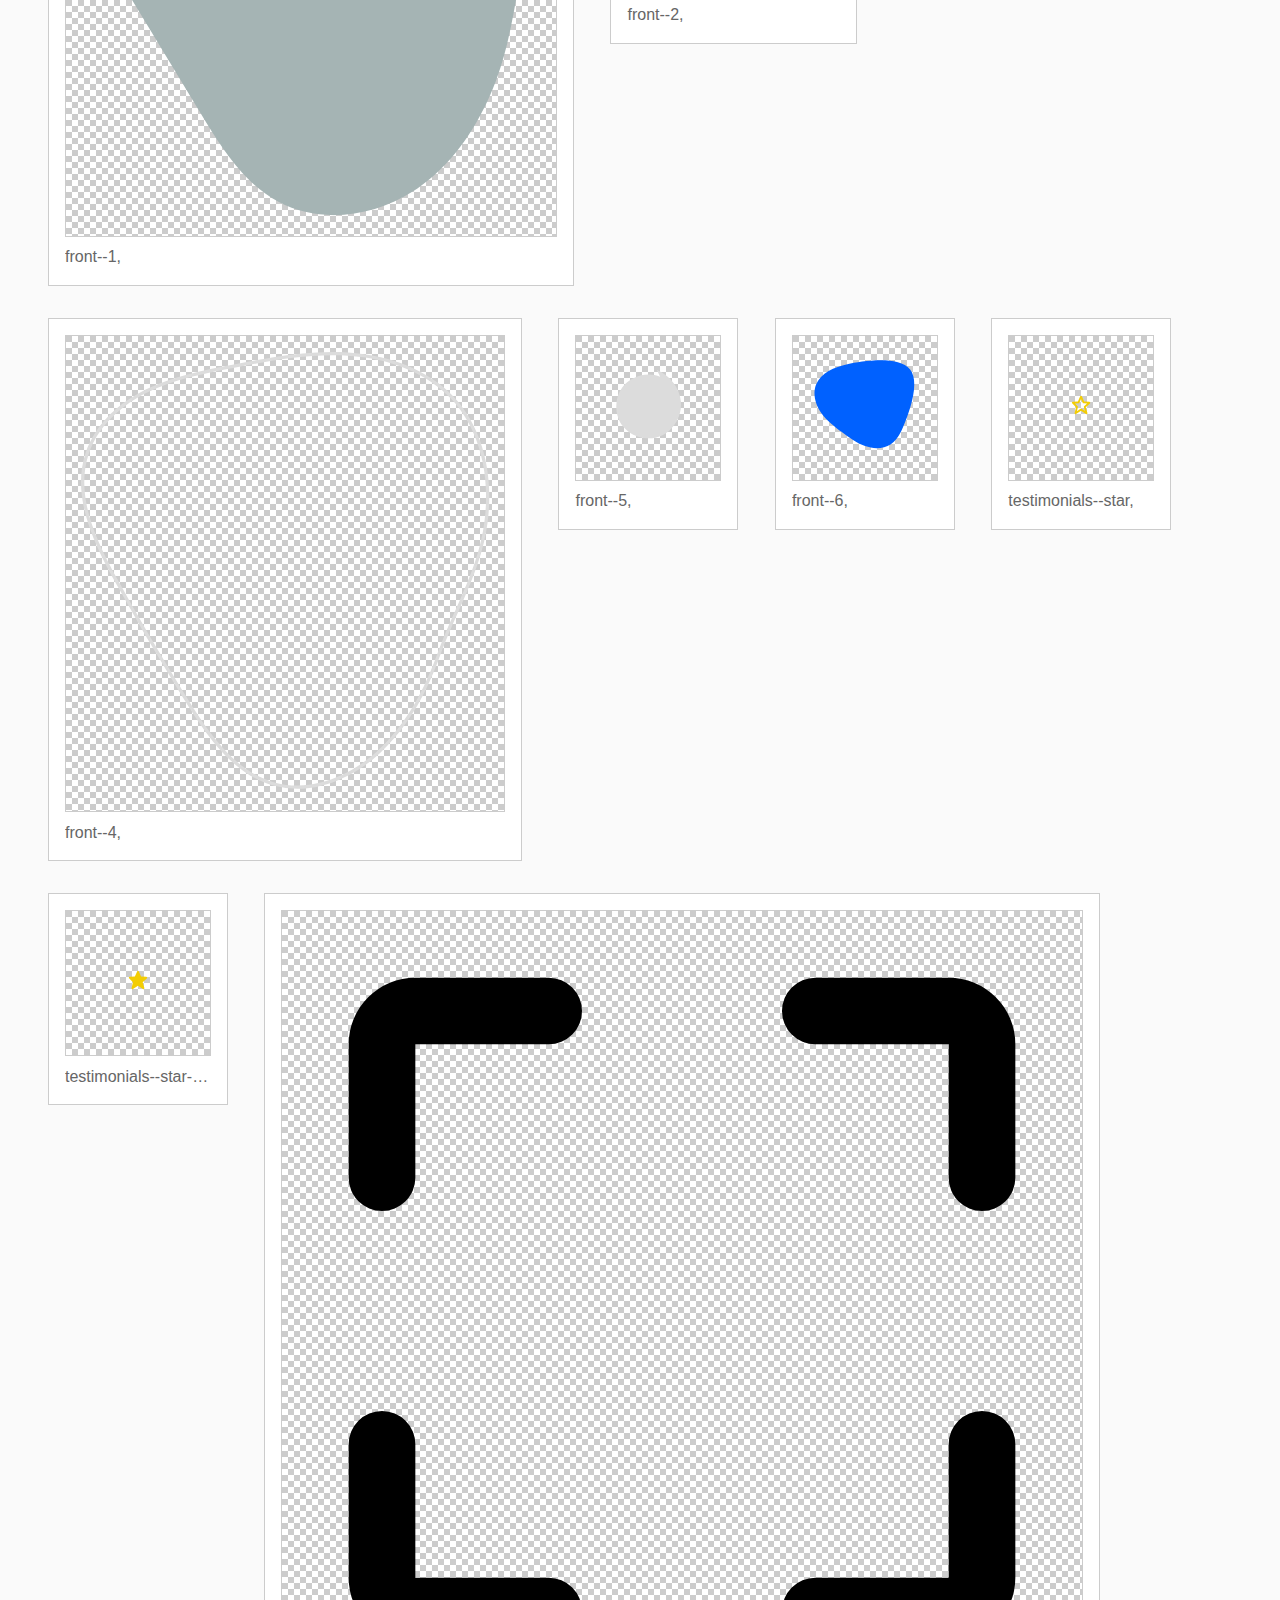
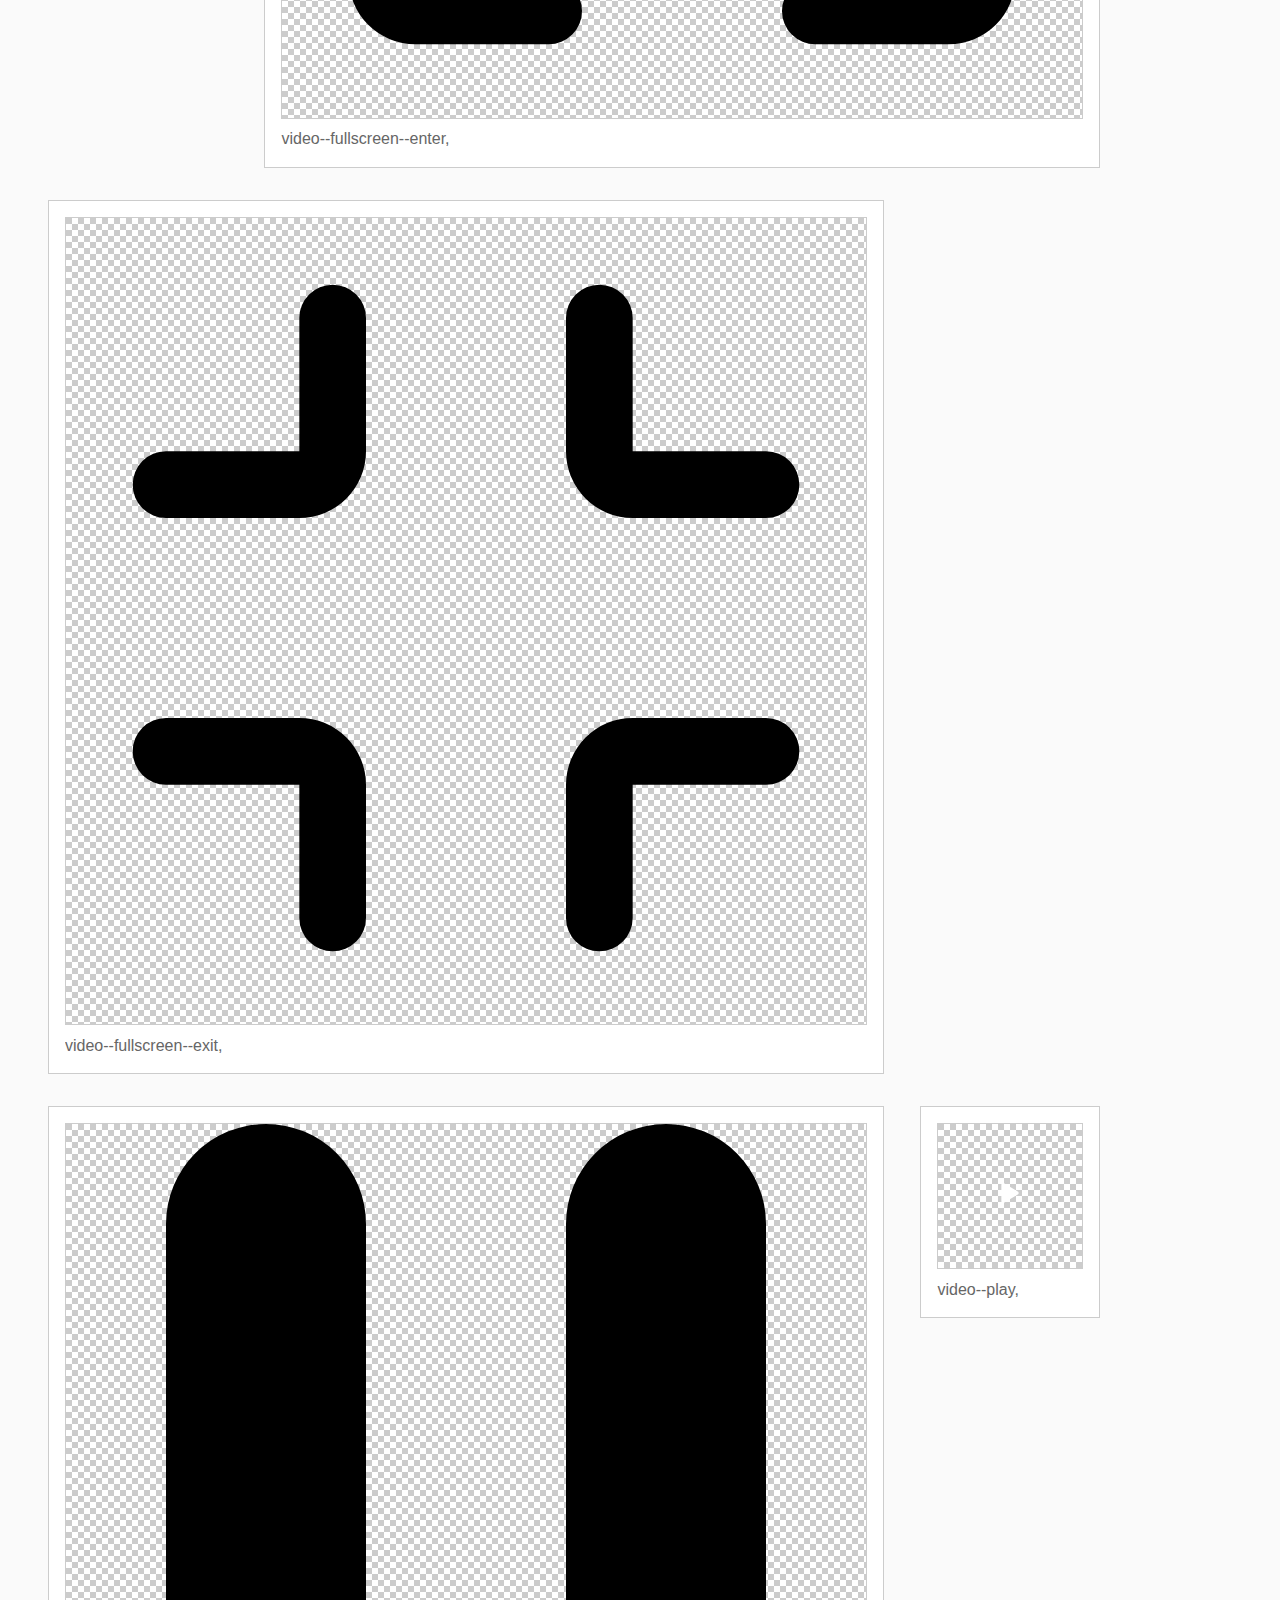
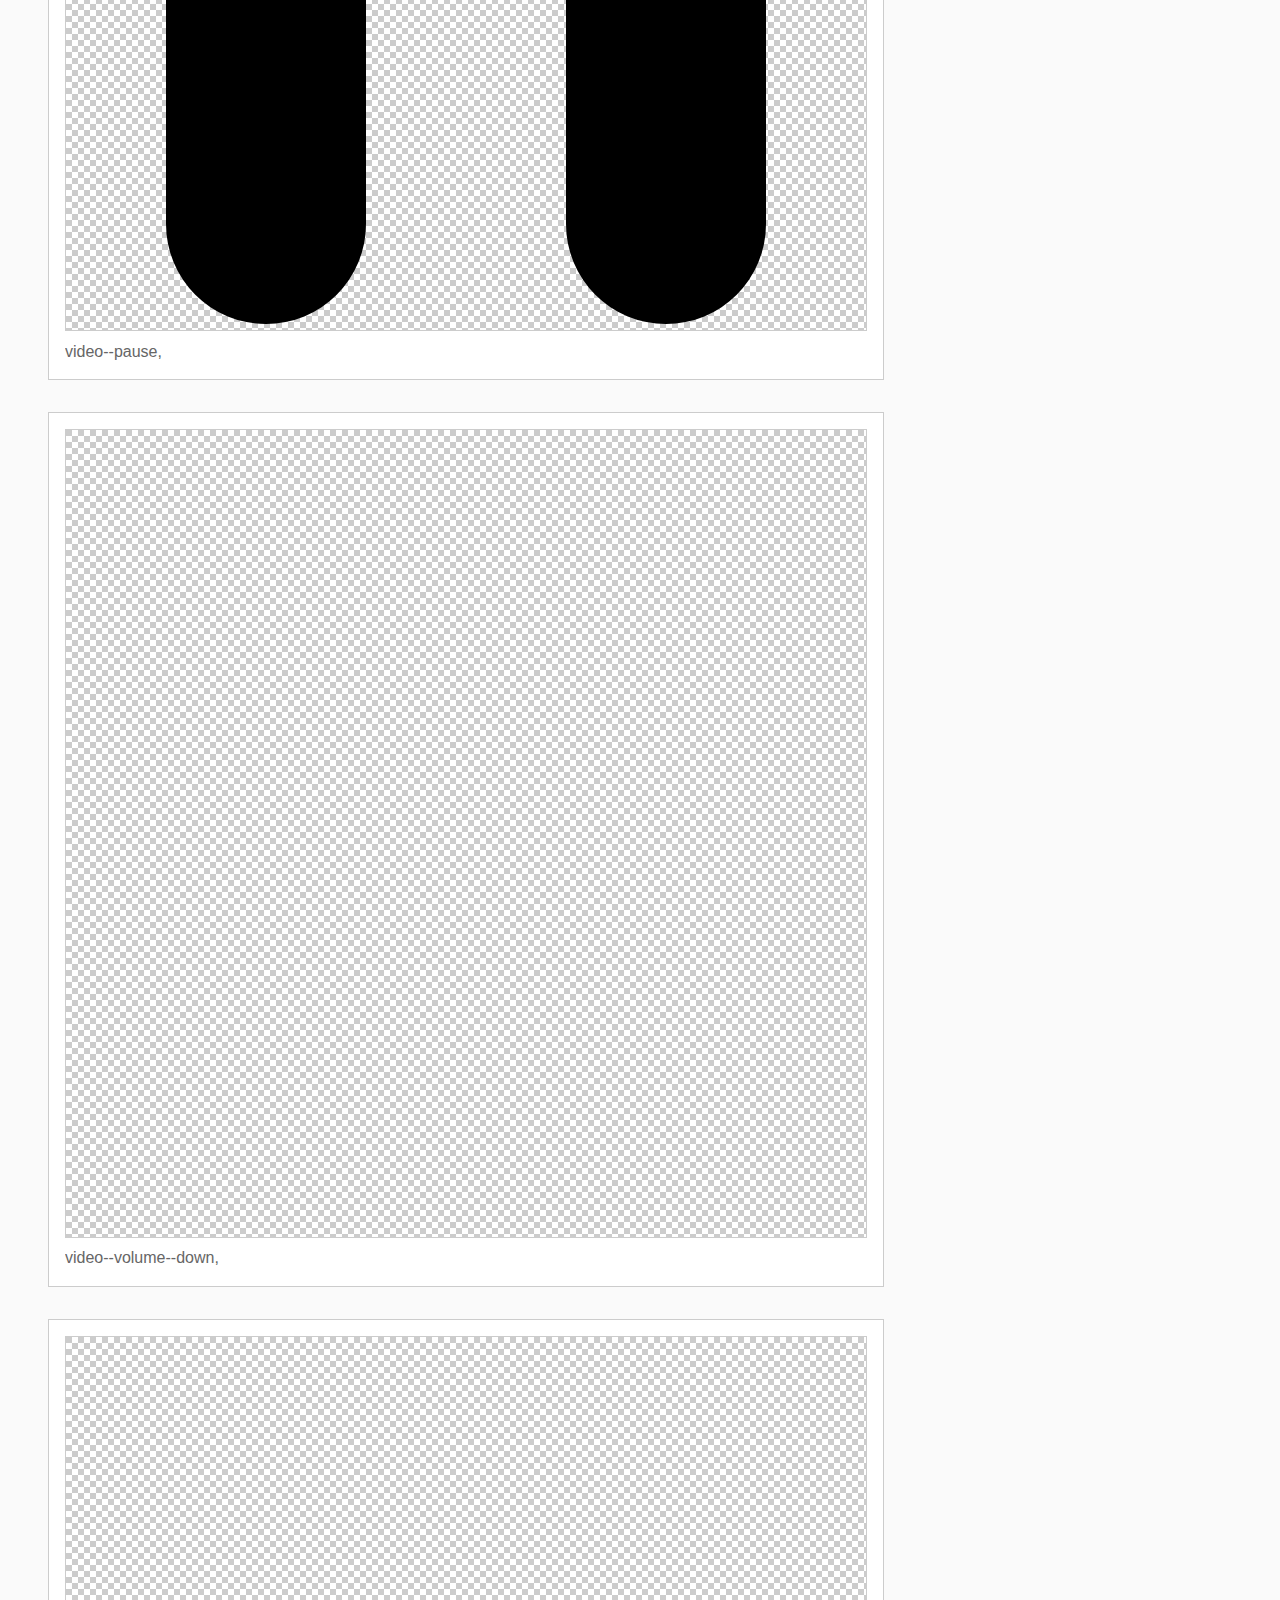
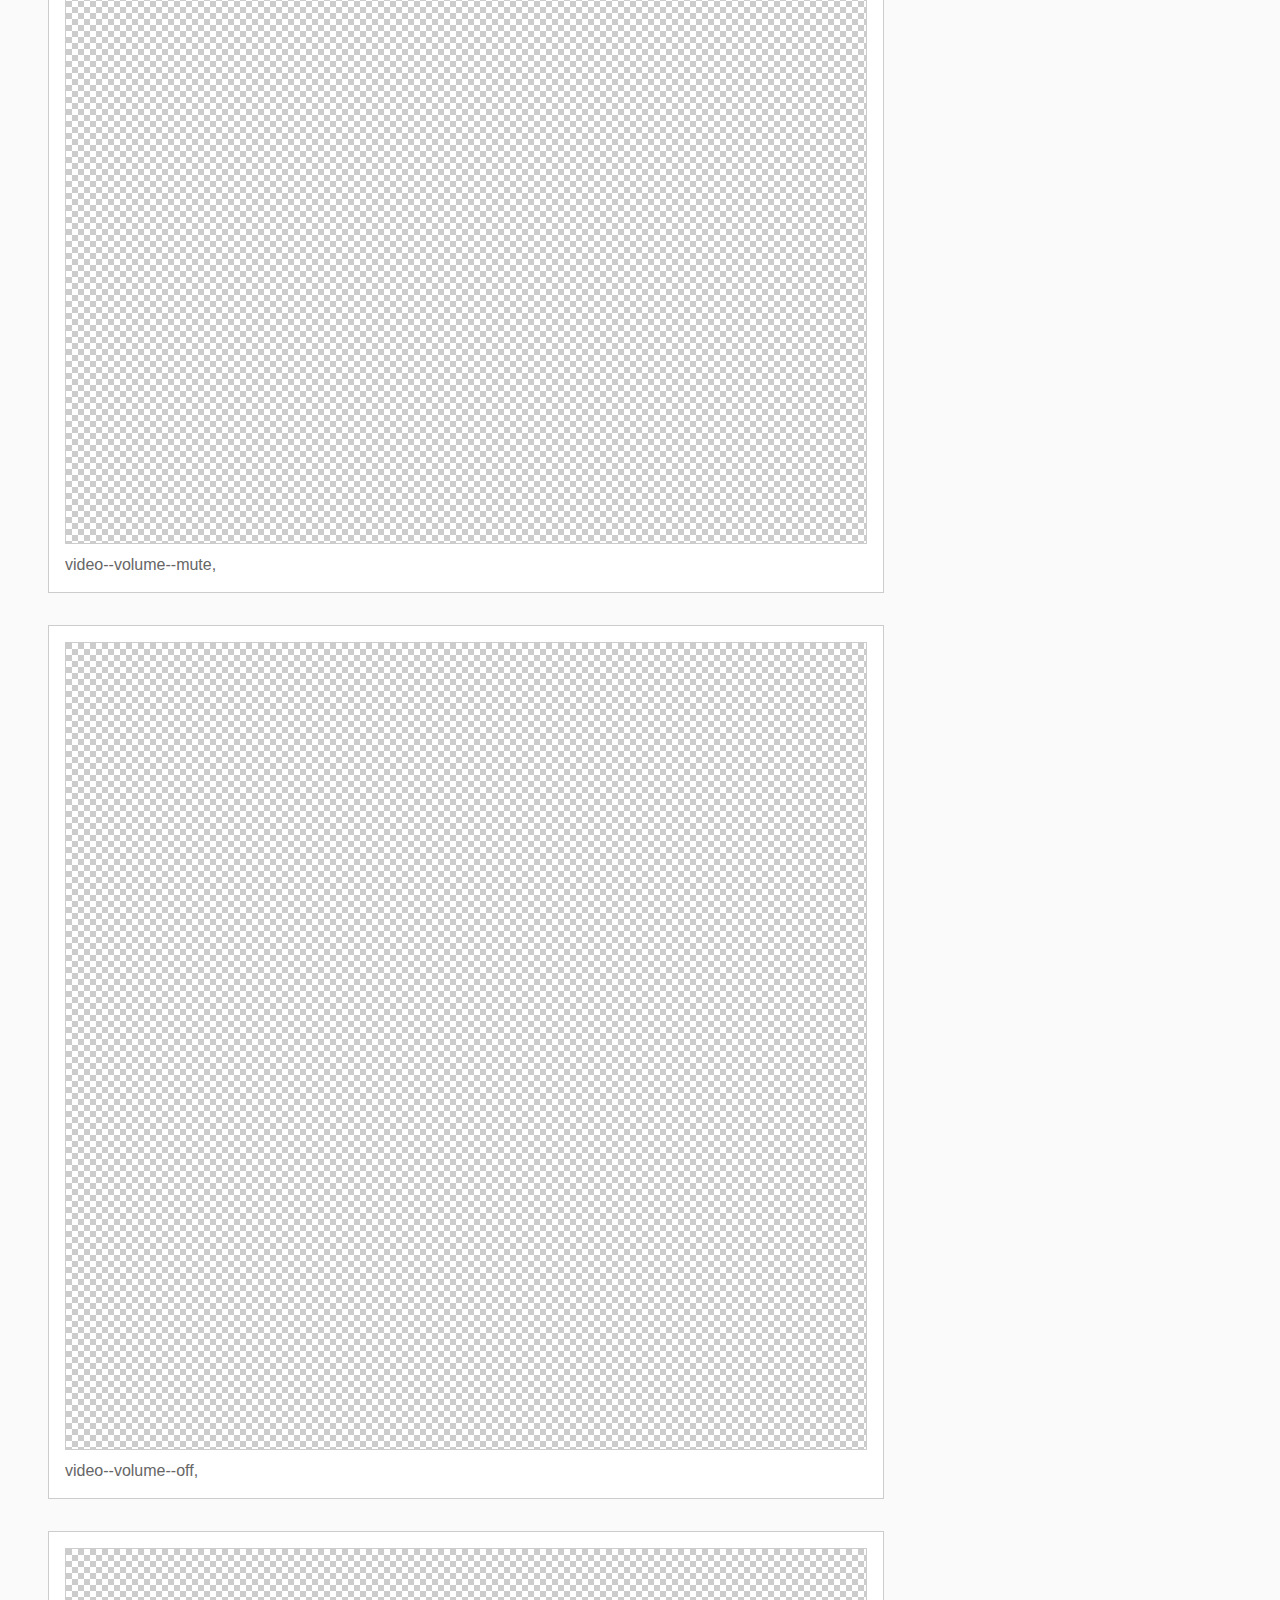
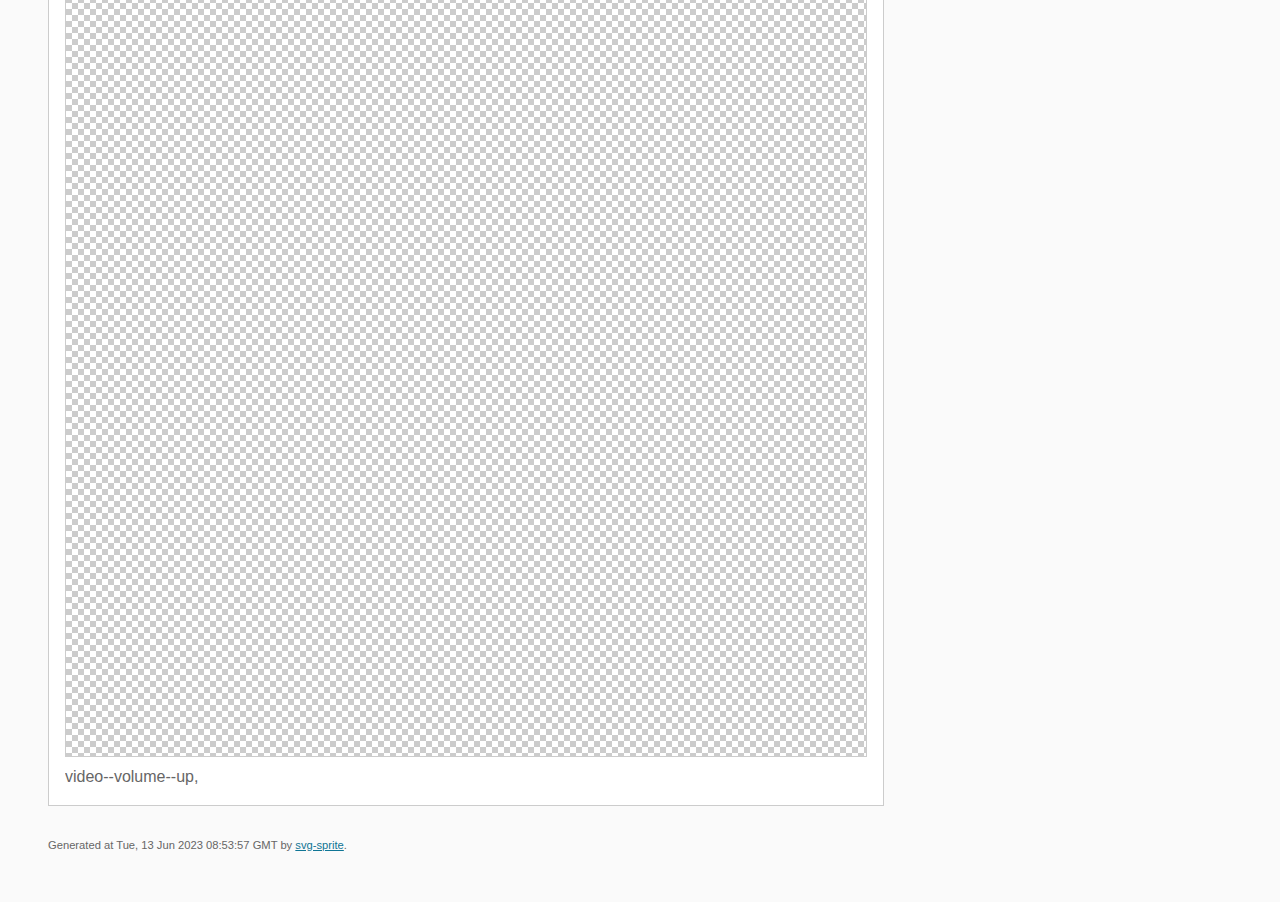
==== commit feb2292b: "create spawn animate script and style" ====
--- a/img/stack/sprite.stack.html
+++ b/img/stack/sprite.stack.html
@@ -337,7 +337,7 @@
 
         </section>
         <footer>
-            <p>Generated at Wed, 07 Jun 2023 08:17:23 GMT by <a href="https://github.com/svg-sprite/svg-sprite" target="_blank" rel="noopener noreferrer">svg-sprite</a>.</p>
+            <p>Generated at Tue, 13 Jun 2023 08:53:57 GMT by <a href="https://github.com/svg-sprite/svg-sprite" target="_blank" rel="noopener noreferrer">svg-sprite</a>.</p>
         </footer>
     </body>
 </html>
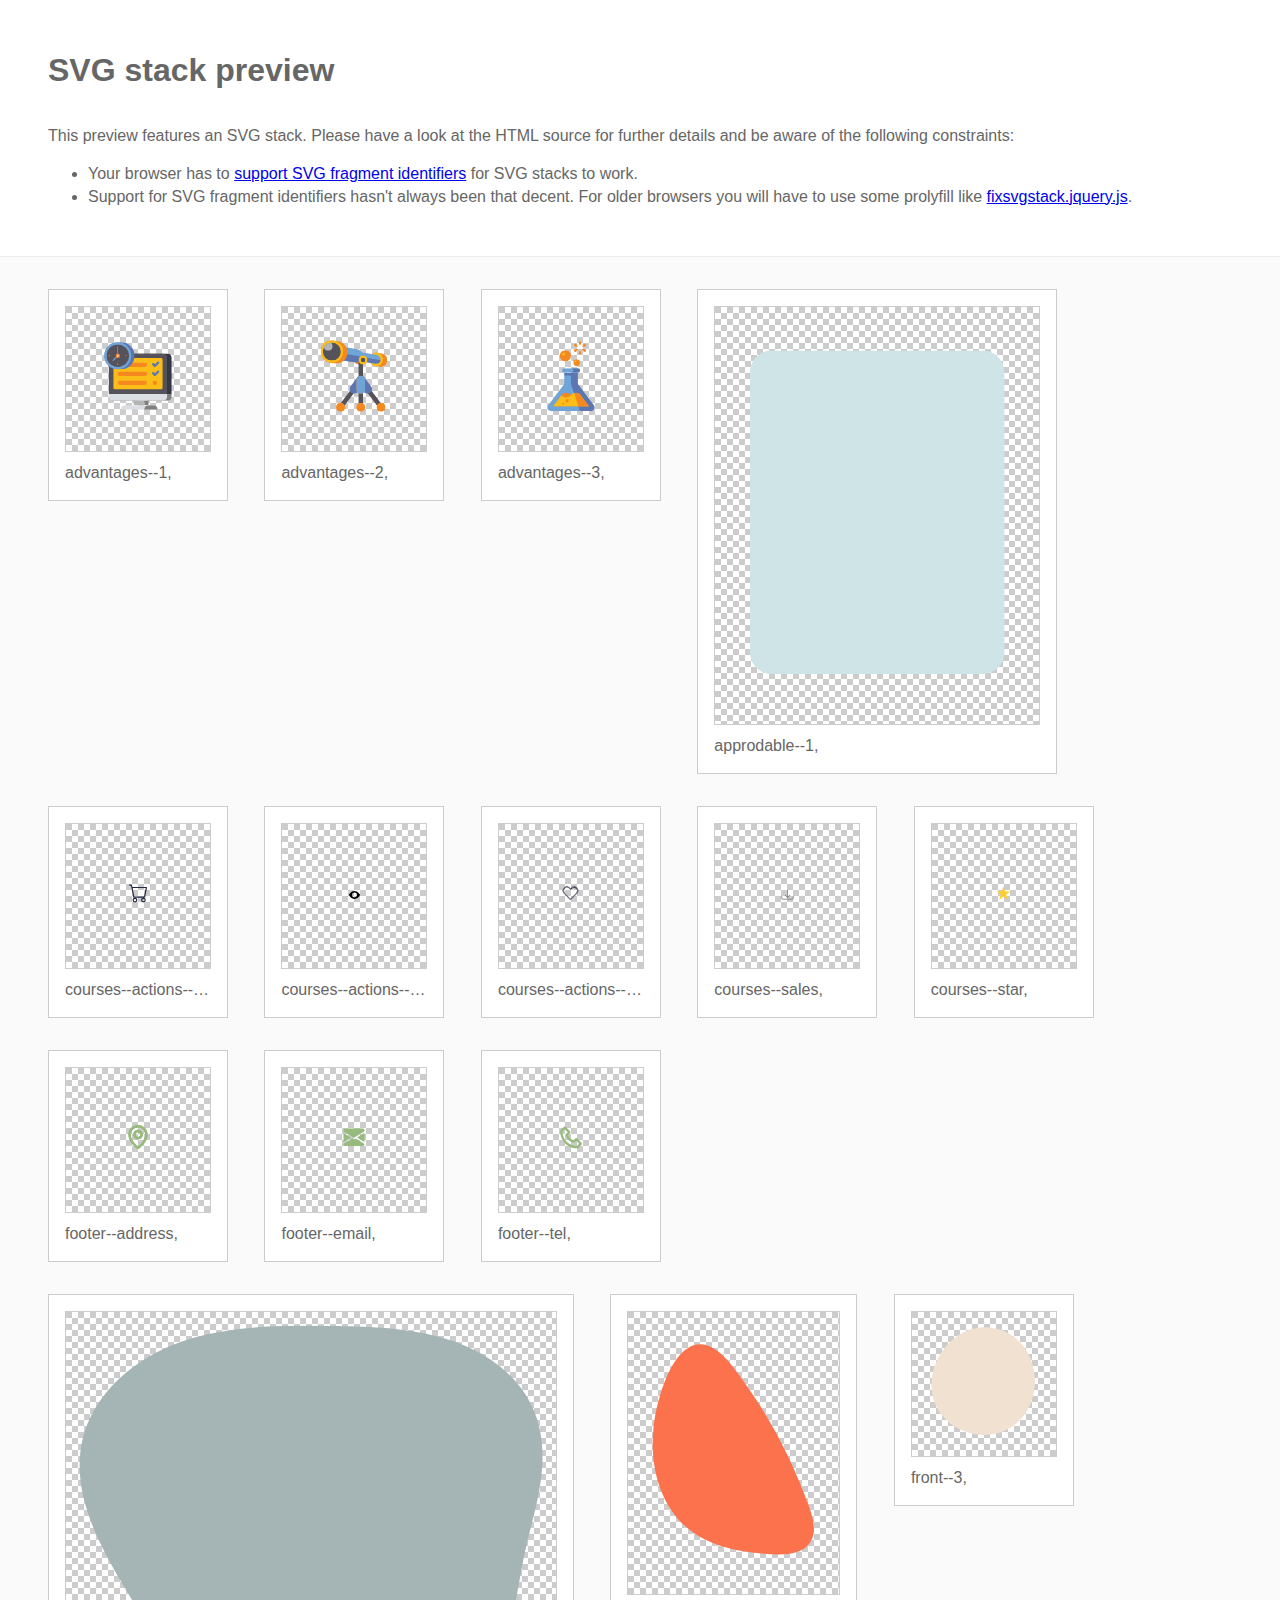
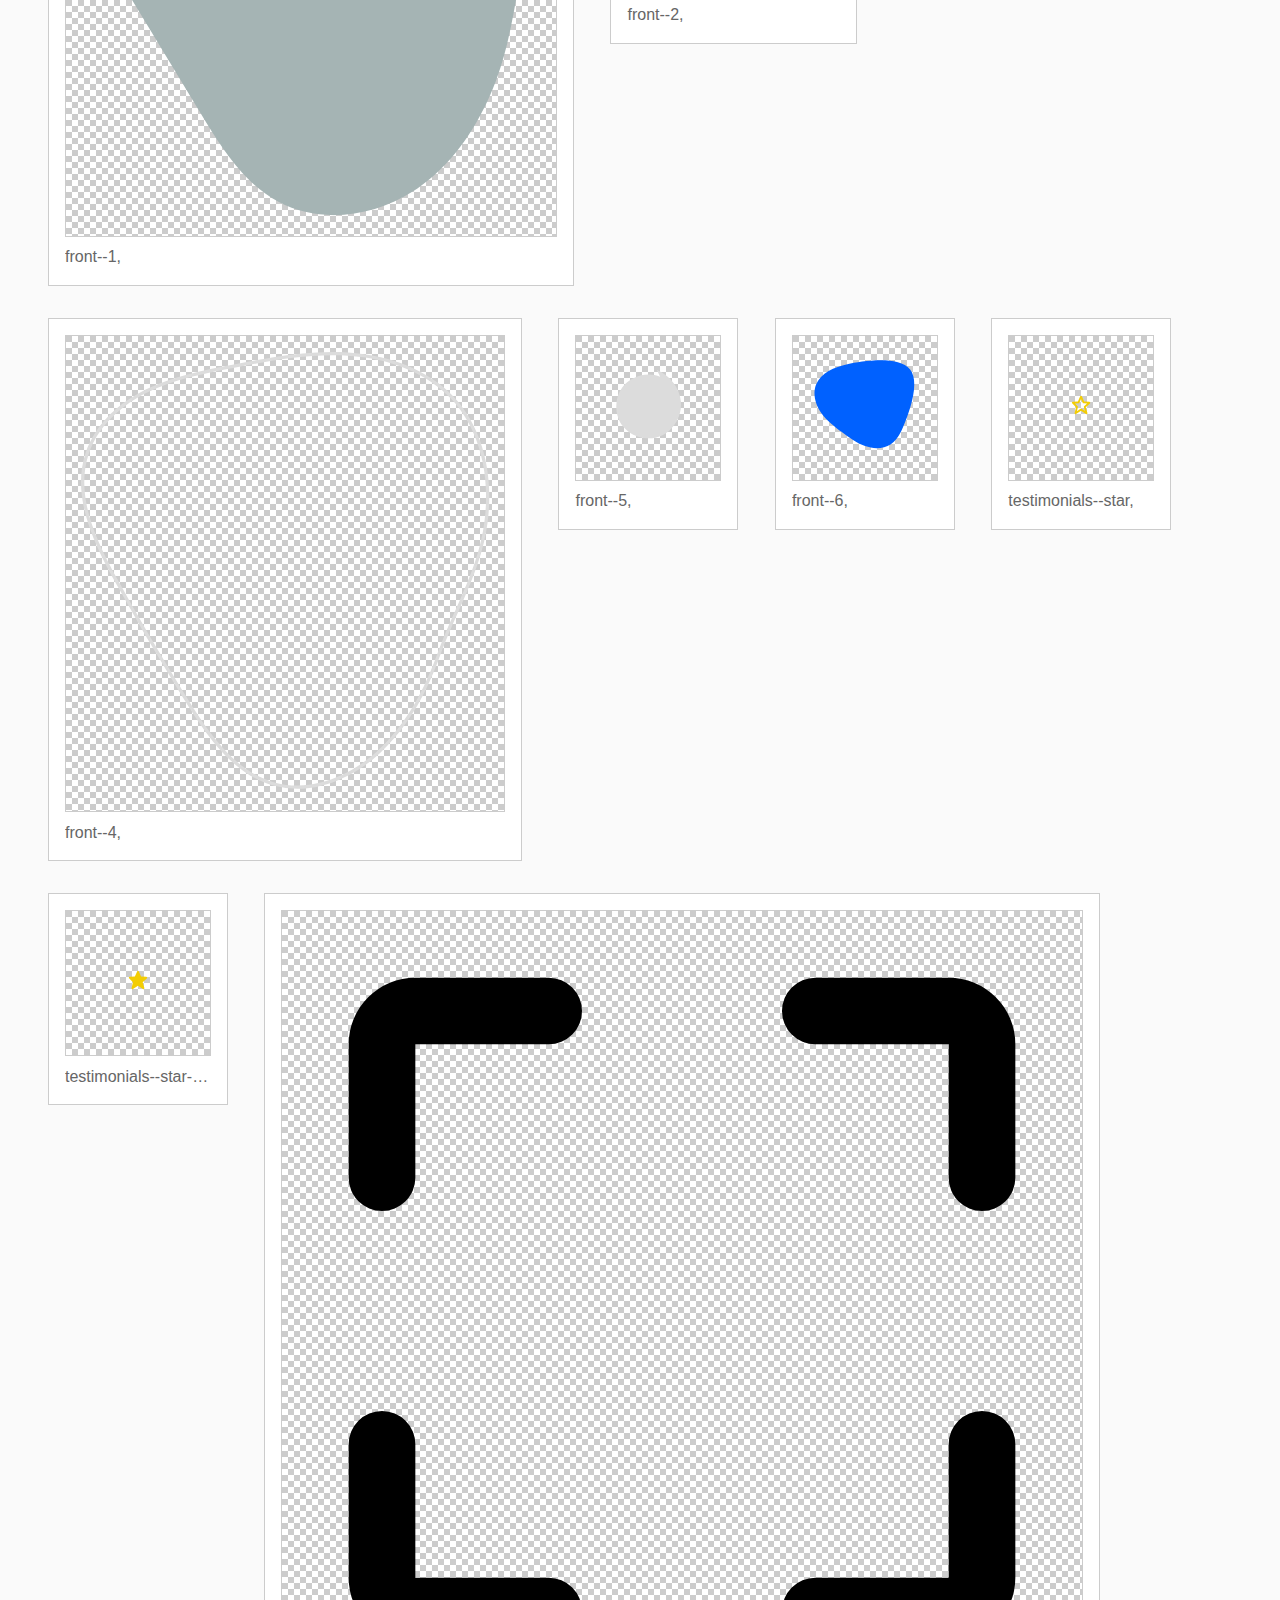
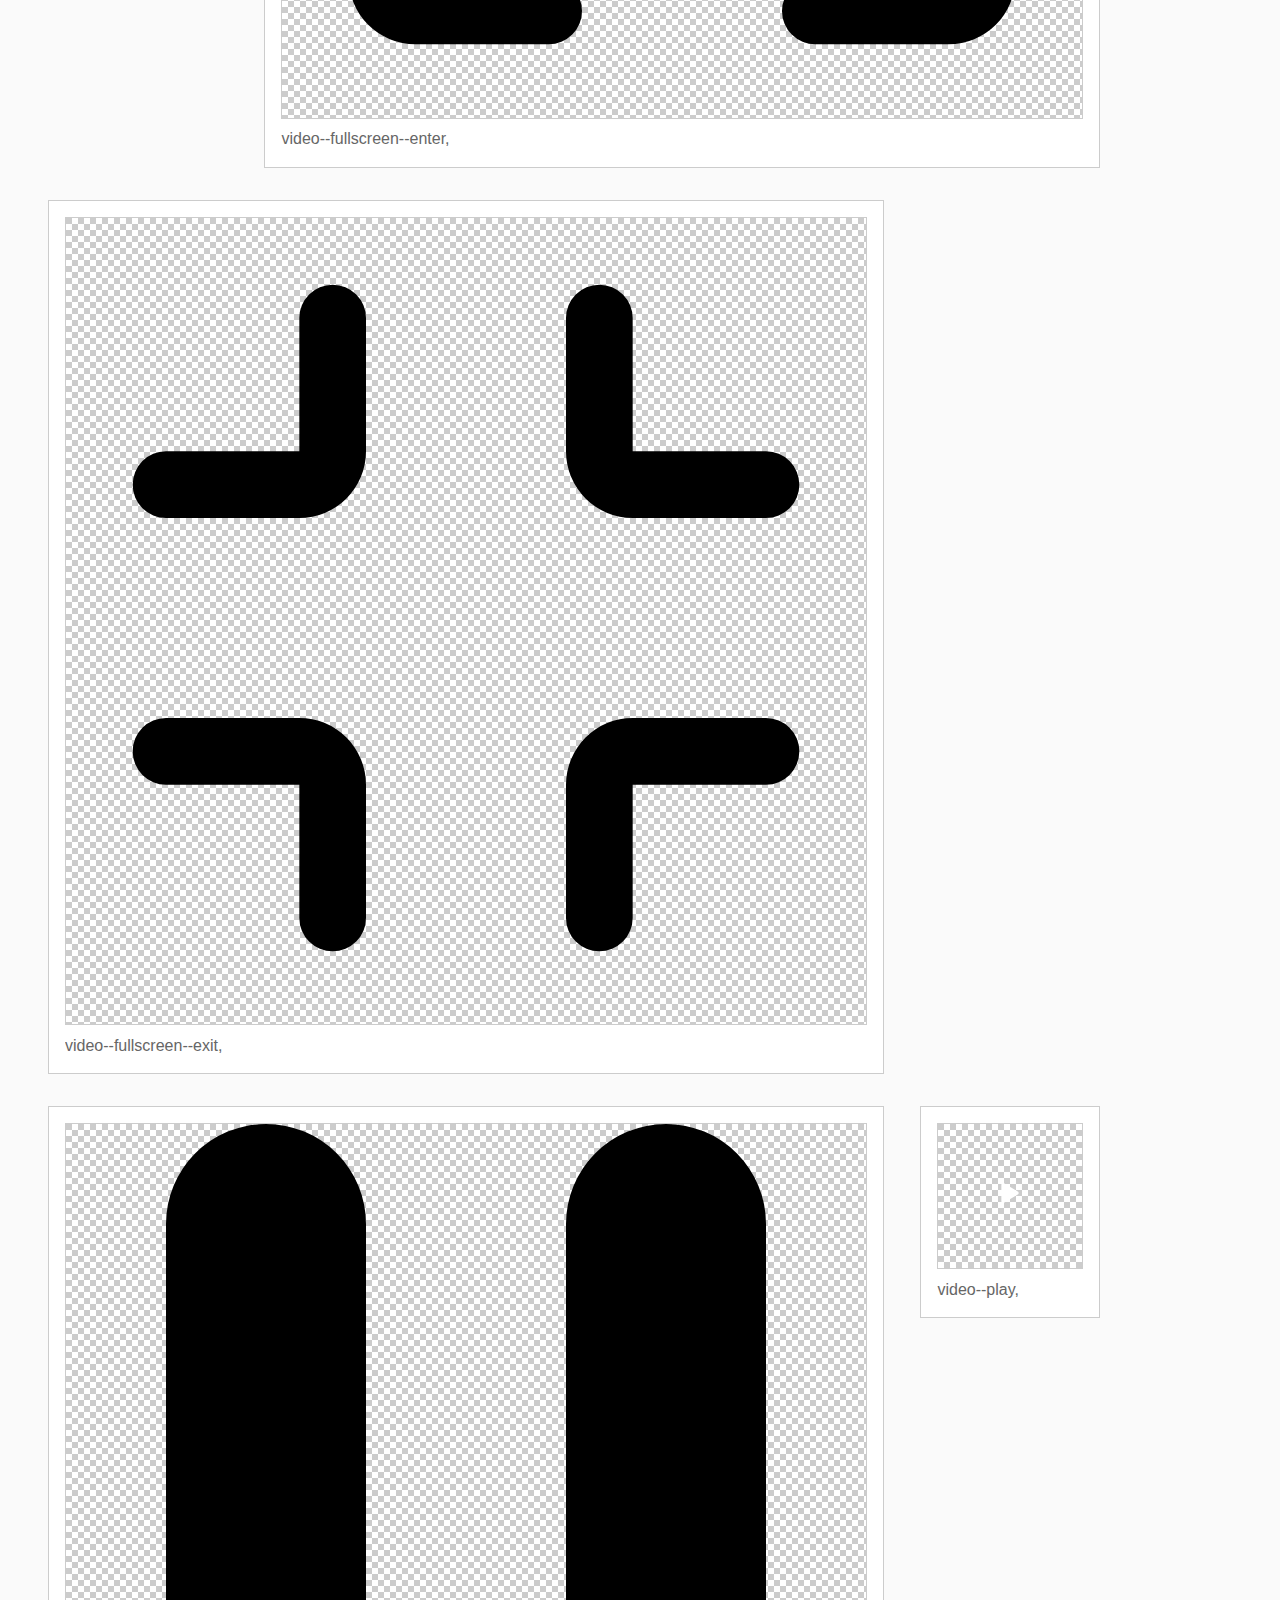
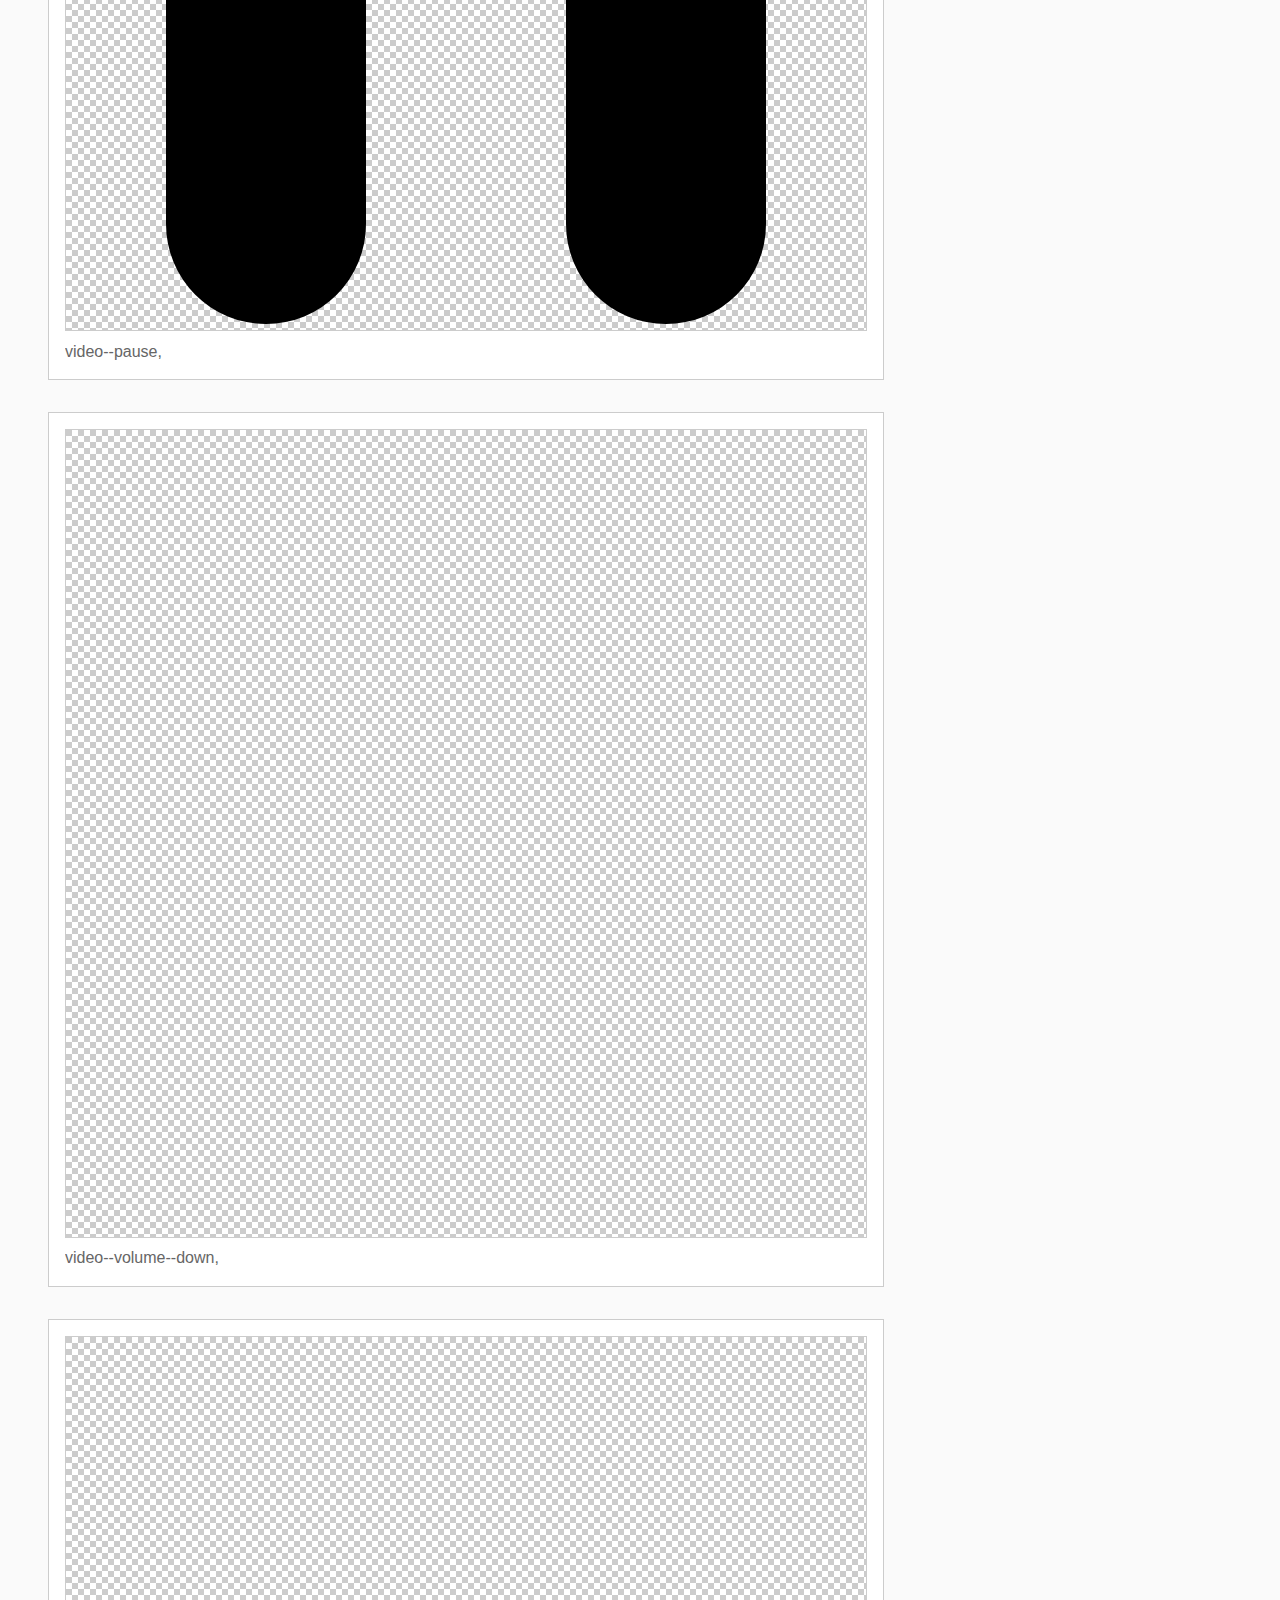
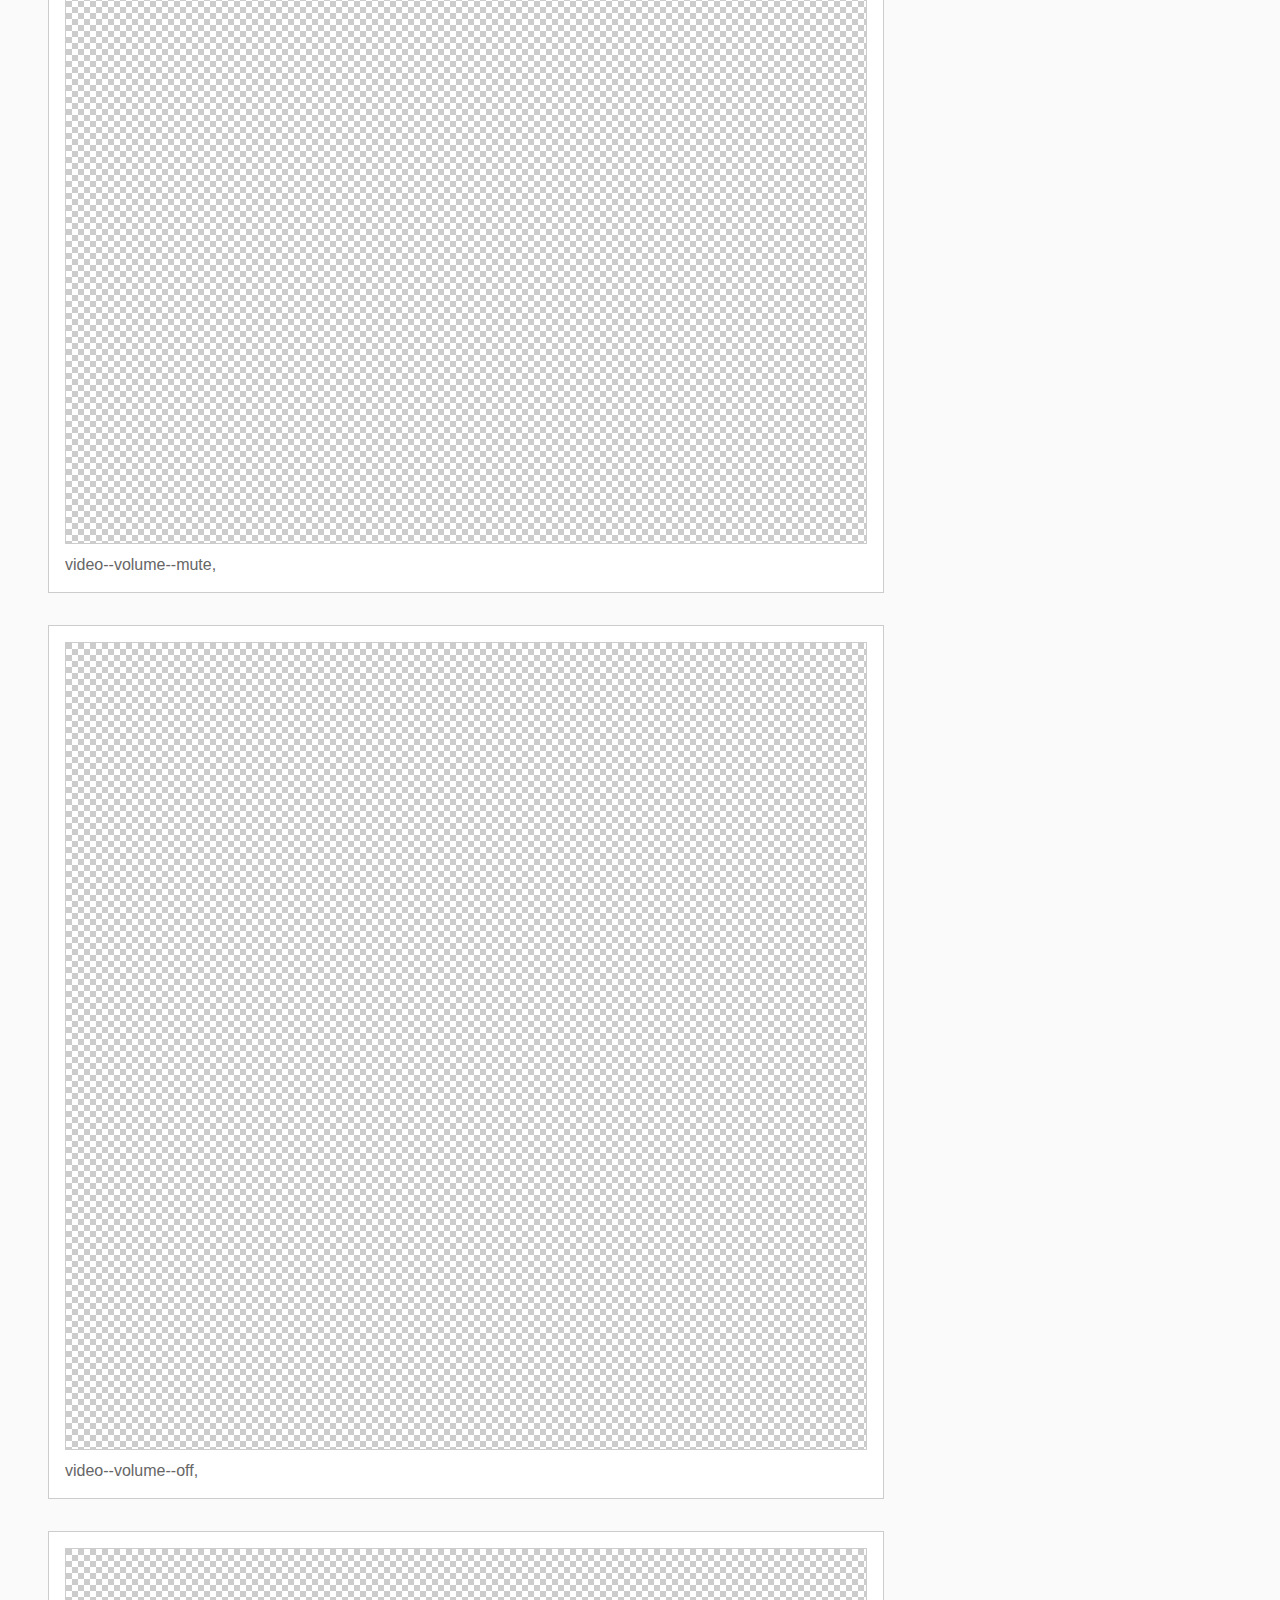
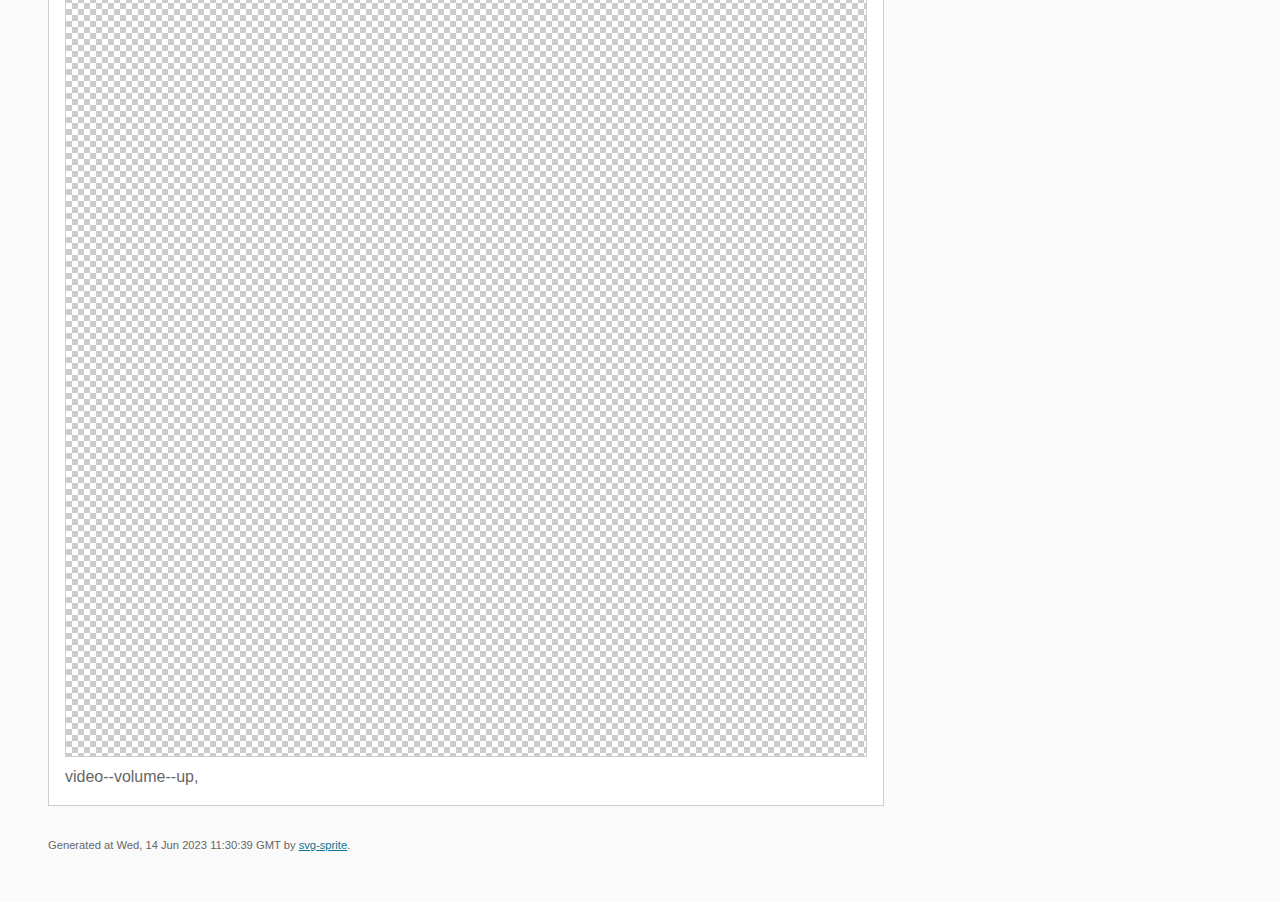
==== commit b28c32f9: "end spawn anim" ====
--- a/img/stack/sprite.stack.html
+++ b/img/stack/sprite.stack.html
@@ -337,7 +337,7 @@
 
         </section>
         <footer>
-            <p>Generated at Tue, 13 Jun 2023 08:53:57 GMT by <a href="https://github.com/svg-sprite/svg-sprite" target="_blank" rel="noopener noreferrer">svg-sprite</a>.</p>
+            <p>Generated at Wed, 14 Jun 2023 11:30:39 GMT by <a href="https://github.com/svg-sprite/svg-sprite" target="_blank" rel="noopener noreferrer">svg-sprite</a>.</p>
         </footer>
     </body>
 </html>
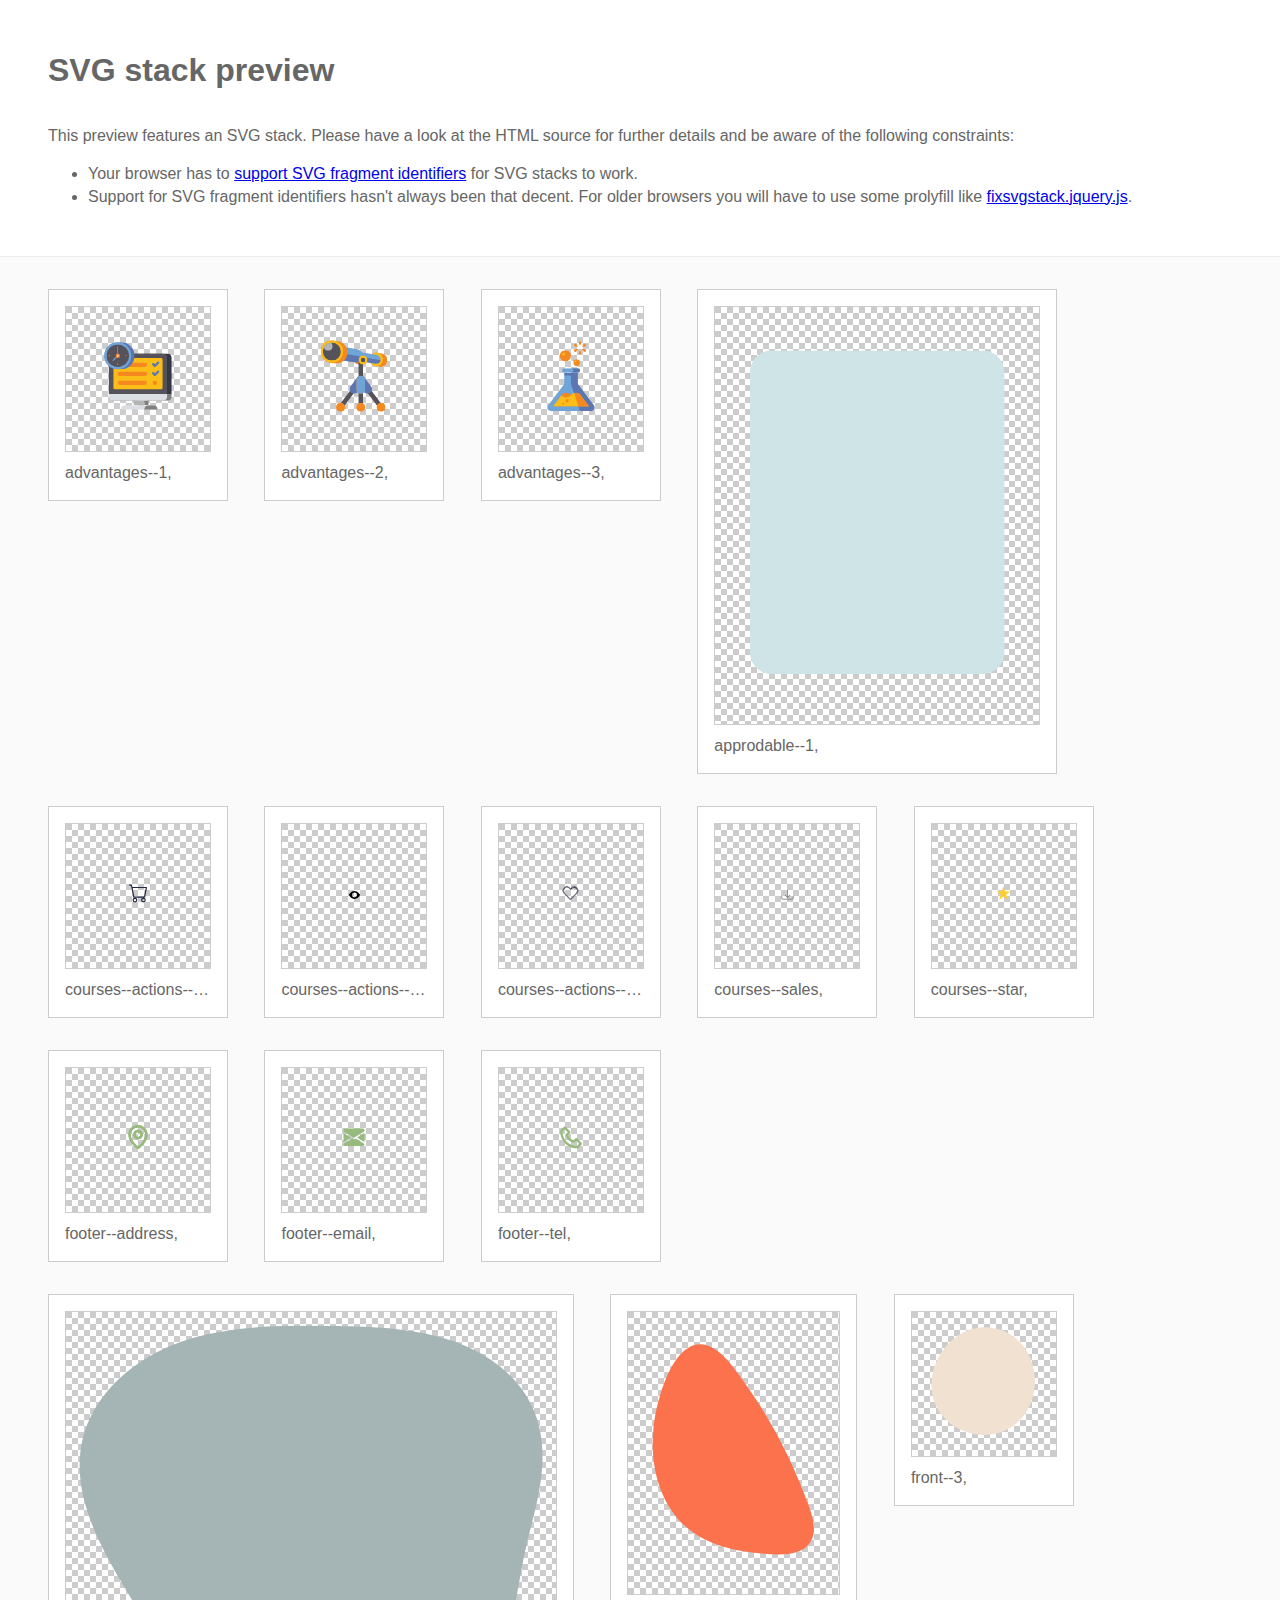
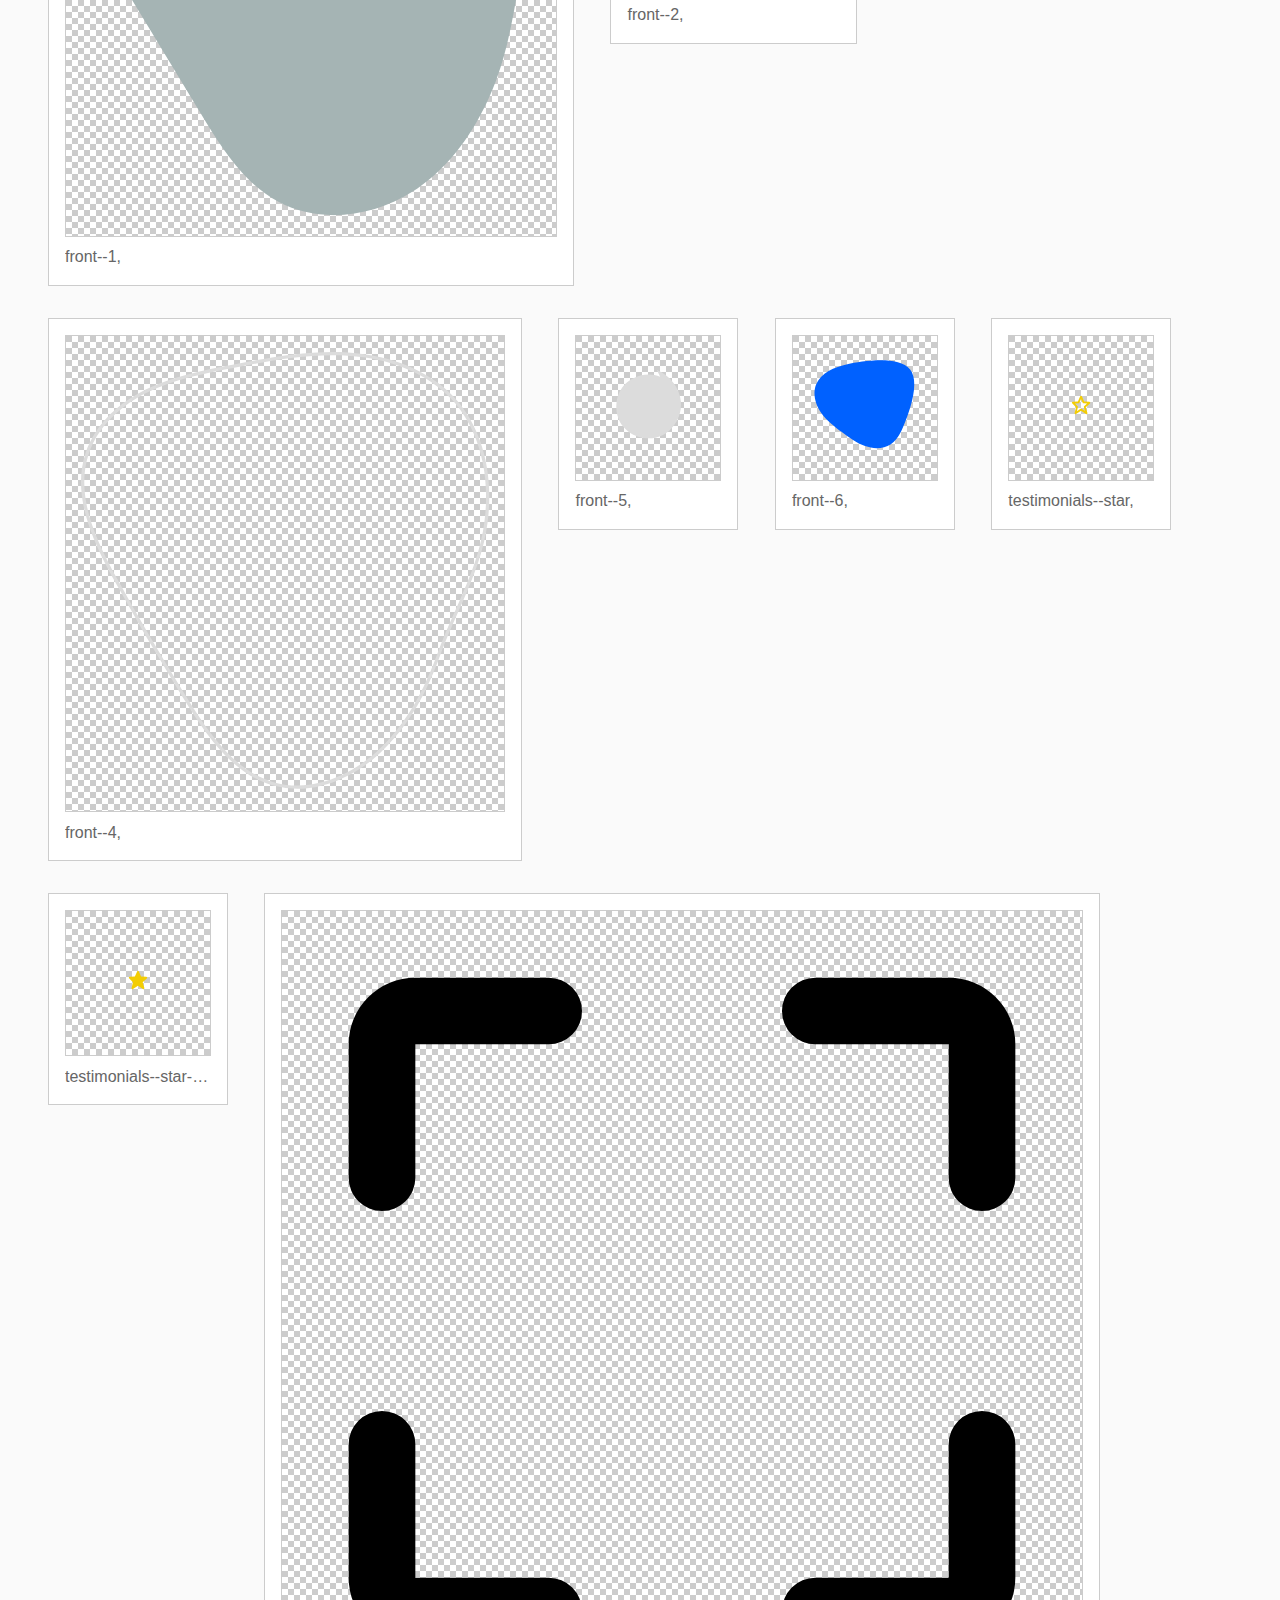
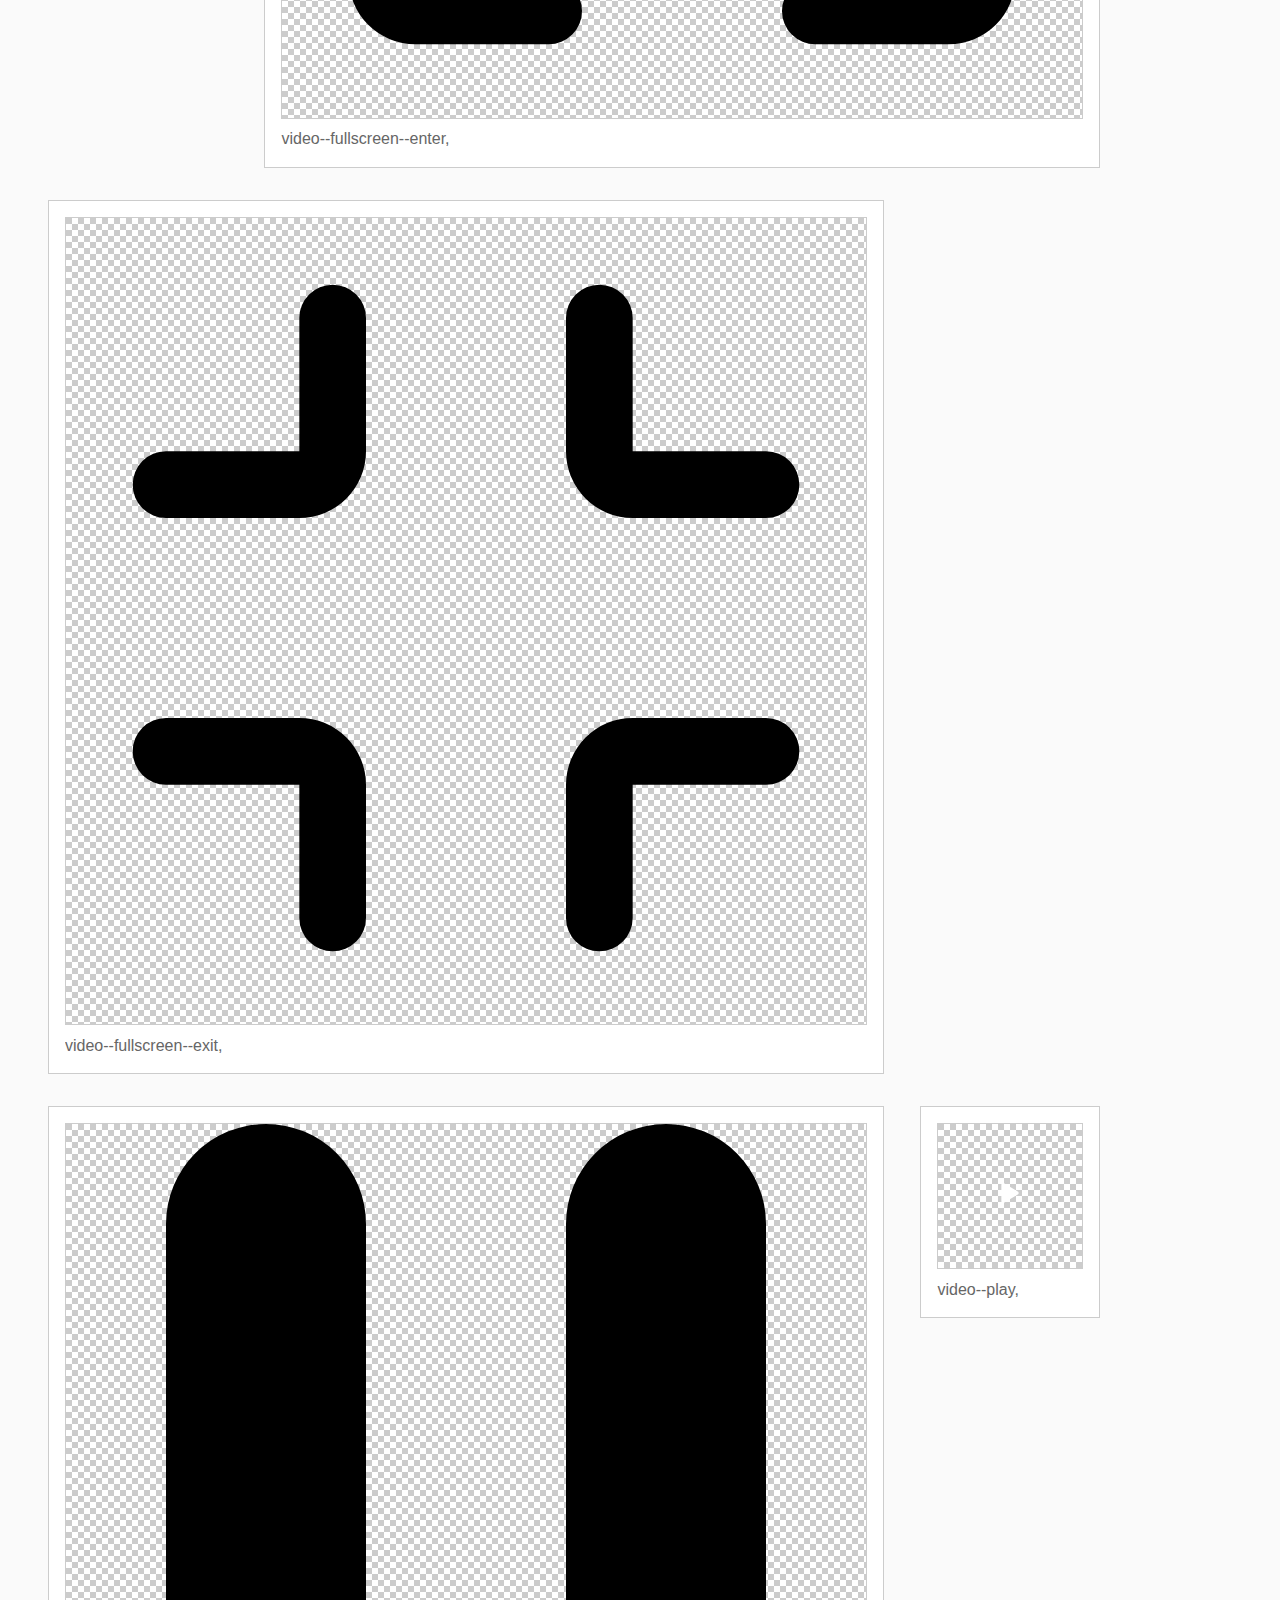
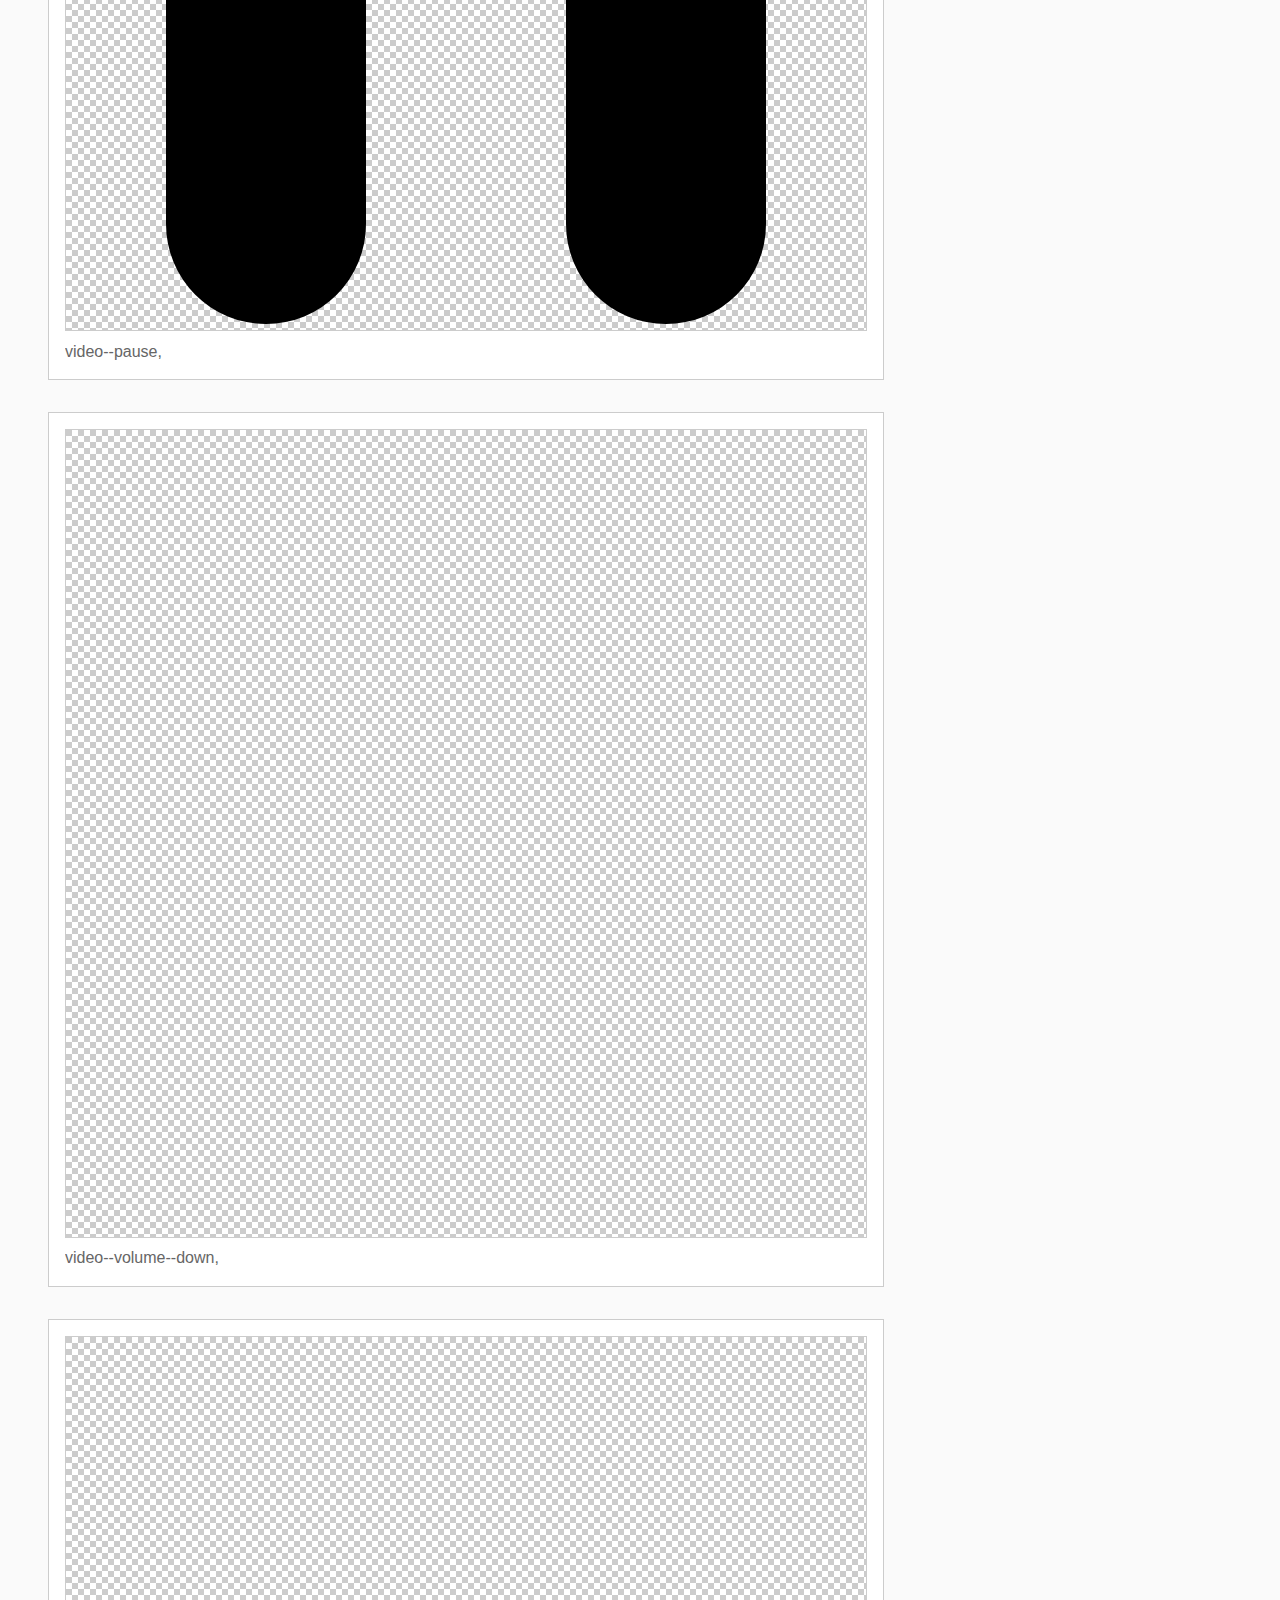
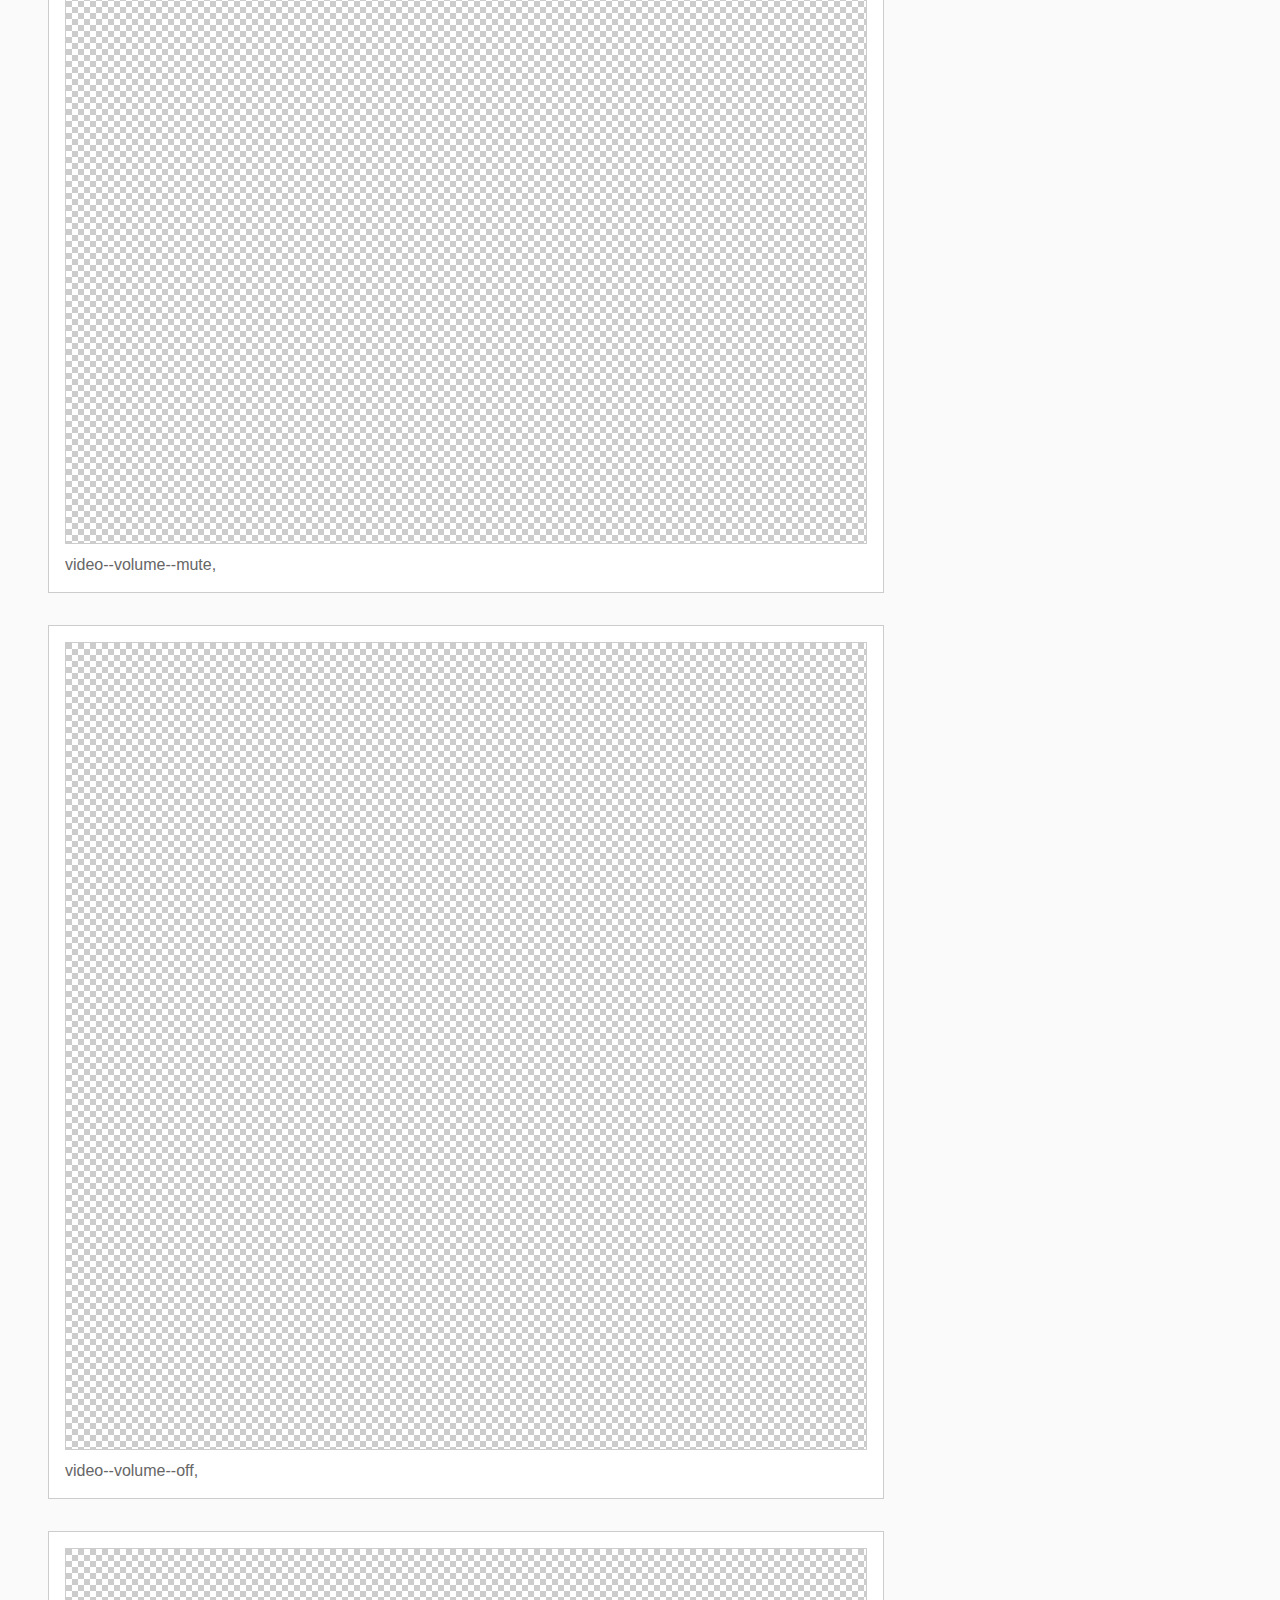
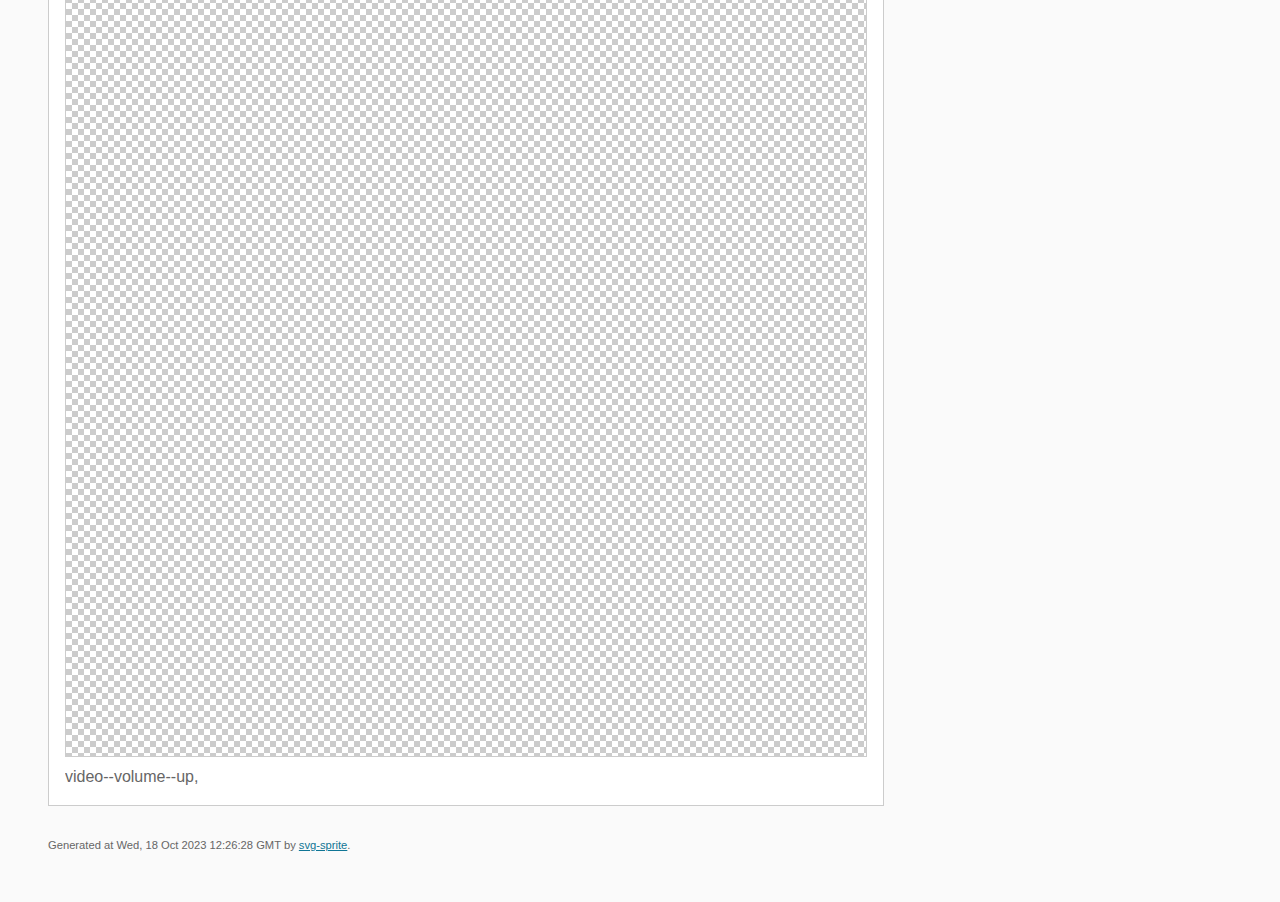
==== commit 7a715e06: "adding image loading processing function" ====
--- a/img/stack/sprite.stack.html
+++ b/img/stack/sprite.stack.html
@@ -337,7 +337,7 @@
 
         </section>
         <footer>
-            <p>Generated at Wed, 14 Jun 2023 11:30:39 GMT by <a href="https://github.com/svg-sprite/svg-sprite" target="_blank" rel="noopener noreferrer">svg-sprite</a>.</p>
+            <p>Generated at Wed, 18 Oct 2023 12:26:28 GMT by <a href="https://github.com/svg-sprite/svg-sprite" target="_blank" rel="noopener noreferrer">svg-sprite</a>.</p>
         </footer>
     </body>
 </html>
